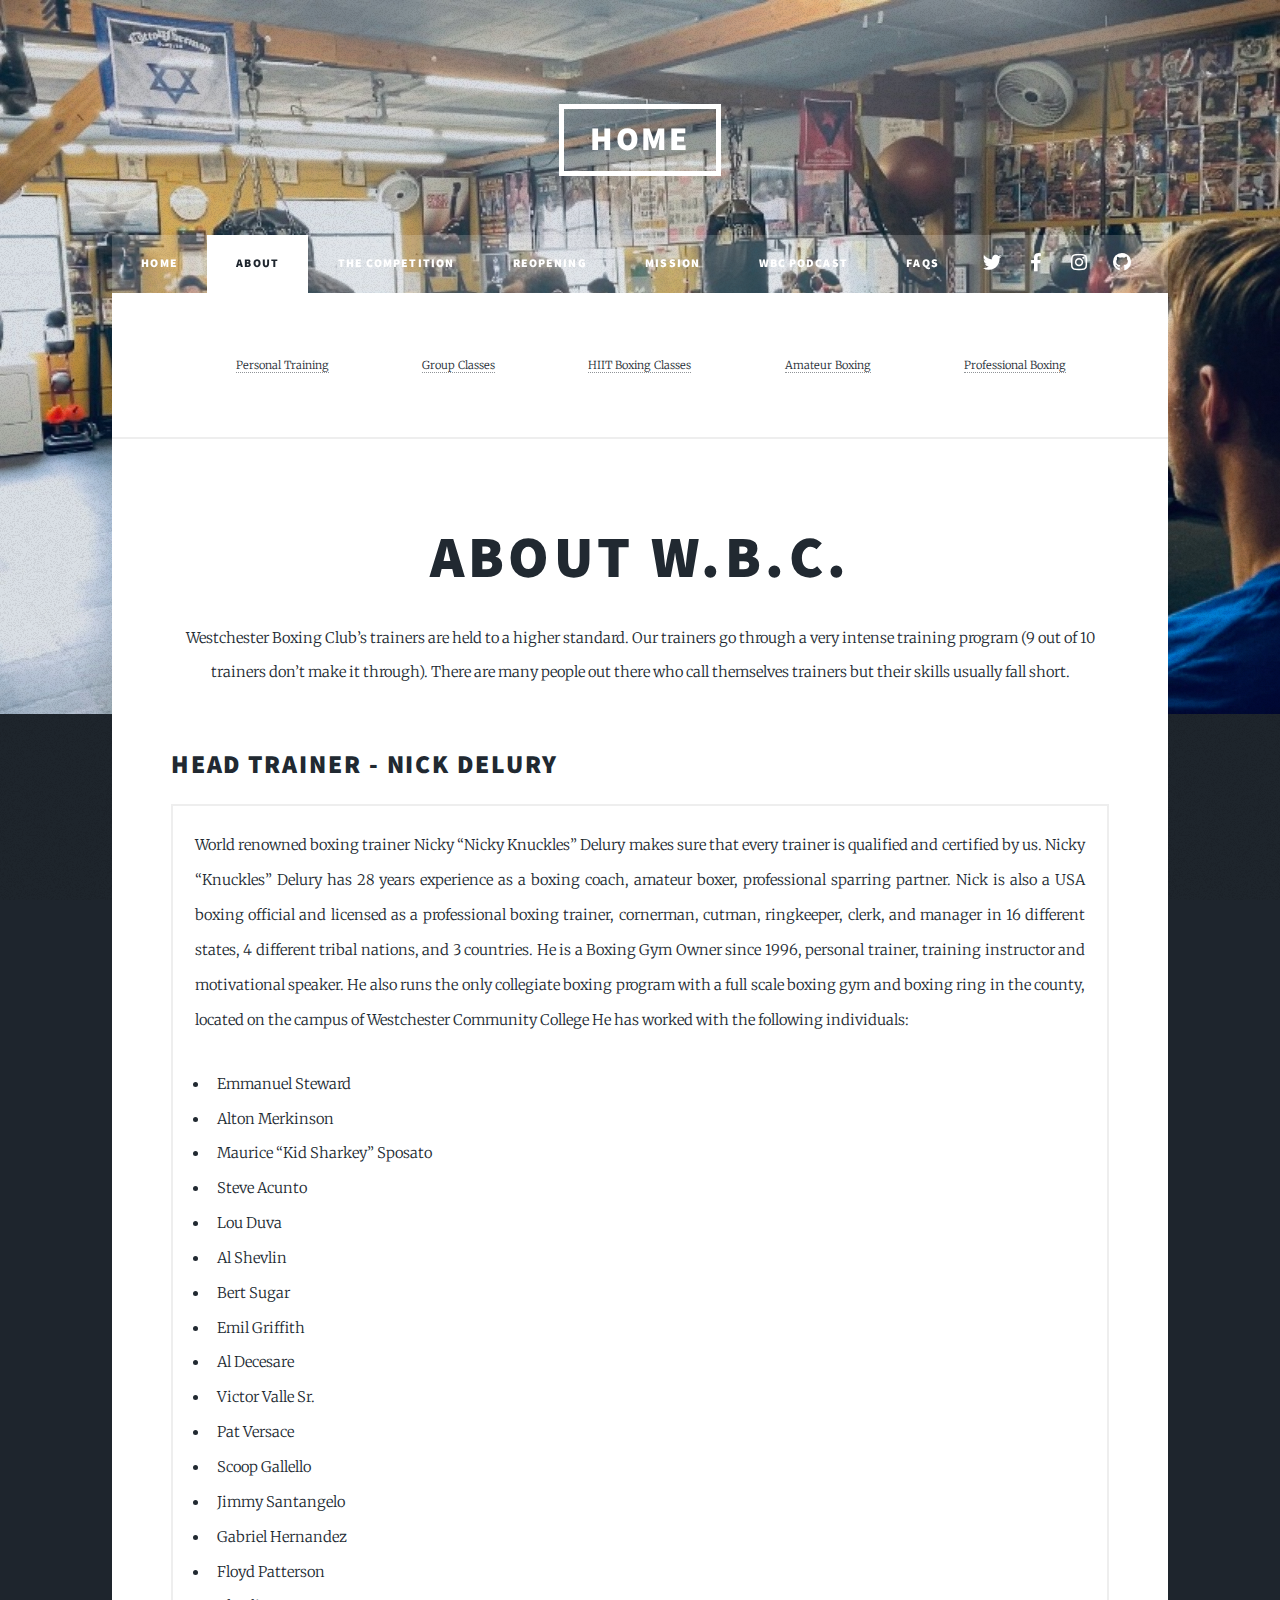
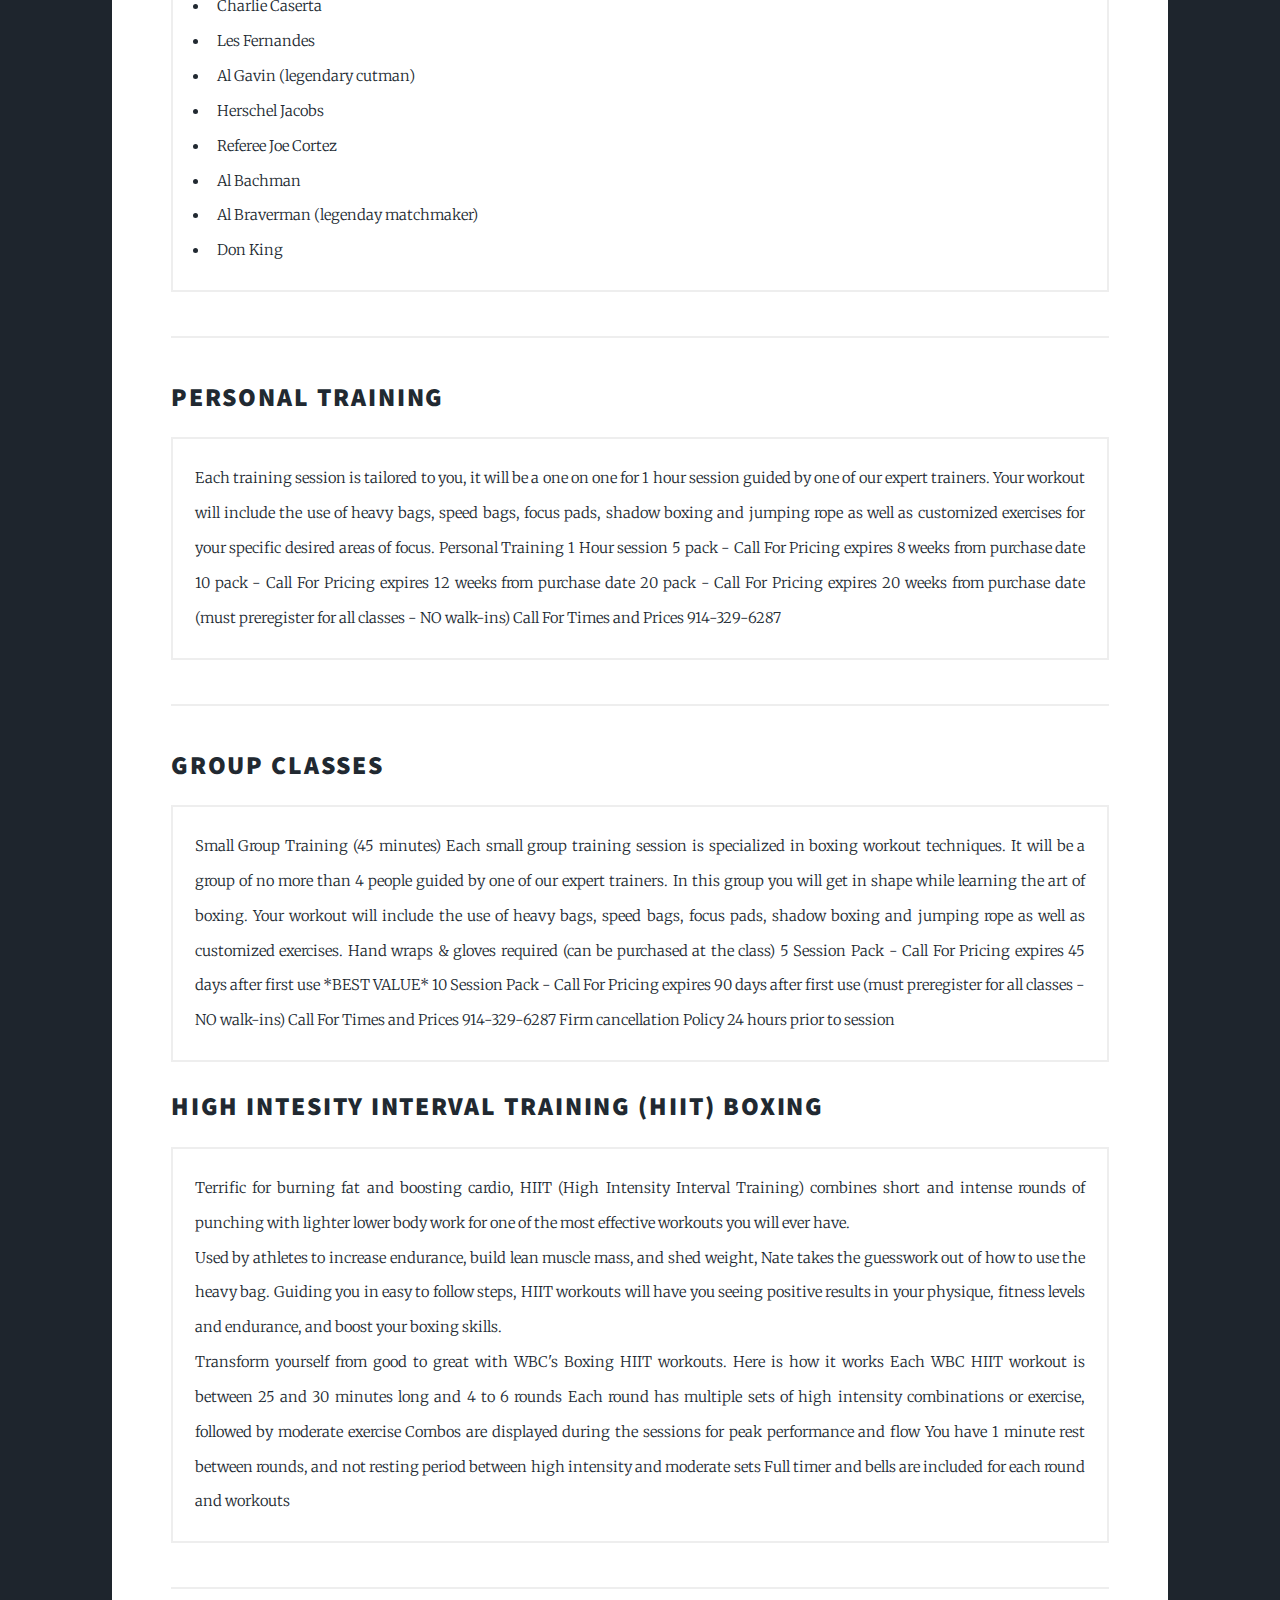
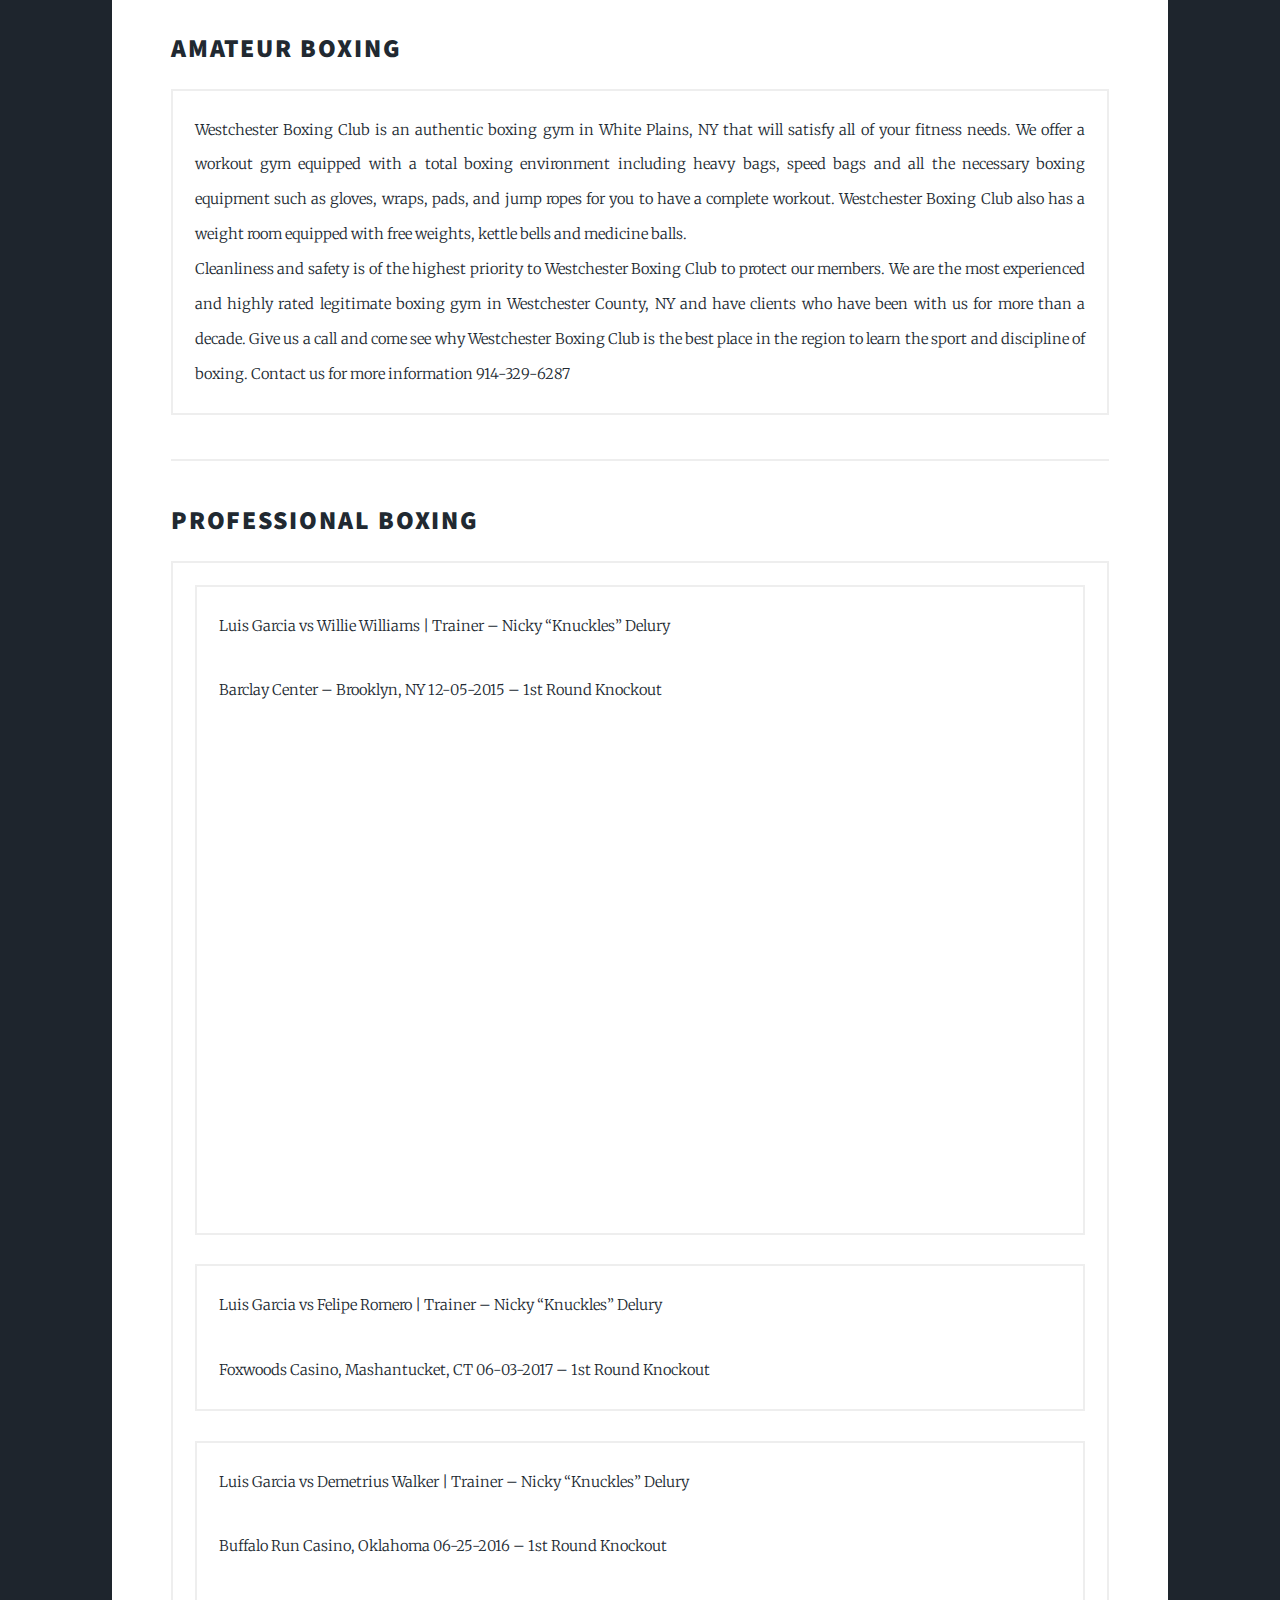
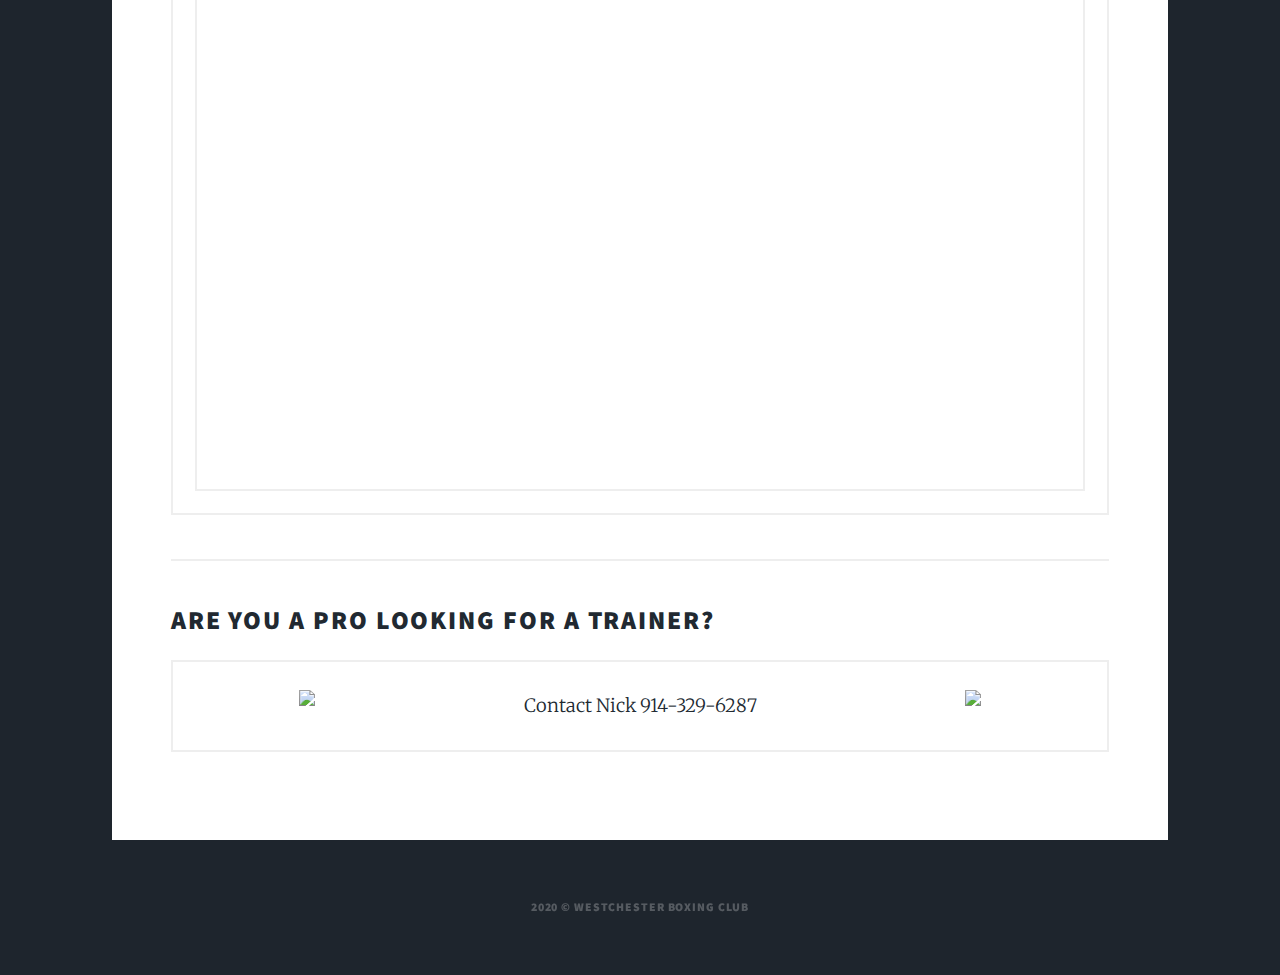
==== about.html @ 81f5e730 "added all pages" ====
<!DOCTYPE HTML>
<!--
	Massively by HTML5 UP
	html5up.net | @ajlkn
	Free for personal and commercial use under the CCA 3.0 license (html5up.net/license)
-->
<html>
	<head>
		<title>About Us - Westchester Boxing Club</title>
		<meta charset="utf-8" />
		<meta name="viewport" content="width=device-width, initial-scale=1, user-scalable=no" />
		<link rel="stylesheet" href="assets/css/main.css" />
		<noscript><link rel="stylesheet" href="assets/css/noscript.css" /></noscript>
	</head>
	<body class="is-preload">

		<!-- Wrapper -->
			<div id="wrapper">

				<!-- Header -->
					<header id="header">
						<a href="index.html" class="logo">Home</a>
					</header>

				<!-- Nav -->
					<nav id="nav">
						<ul class="links">
							<li><a href="index.html">Home</a></li>
							<li class="active"><a href="about.html">About</a></li>
							<li><a href="facts.html">The Competition</a></li>
                            <li><a href="reopening.html">Reopening</a></li>
                            <li><a href="mission.html">Mission</a></li>
                            <li><a href="podcast.html">WBC Podcast</a></li>
							<li><a href="faq.html">FAQs</a></li>
						</ul>
						<ul class="icons">
							<li><a href="#" class="icon brands fa-twitter"><span class="label">Twitter</span></a></li>
							<li><a href="#" class="icon brands fa-facebook-f"><span class="label">Facebook</span></a></li>
							<li><a href="#" class="icon brands fa-instagram"><span class="label">Instagram</span></a></li>
							<li><a href="#" class="icon brands fa-github"><span class="label">GitHub</span></a></li>
						</ul>
					</nav>

				<!-- Main -->
					<div id="main">

                        <div>
                            <ul style="display:flex; justify-content: space-around; list-style: none; font-size: 0.75em;">
                                <li><a href="#personal-training">Personal Training</a></li>
                                <li><a href="#group-classes">Group Classes</a></li>
                                <li><a href="#hiit-classes">HIIT Boxing Classes</a></li>
                                <li><a href="#amateur-boxing">Amateur Boxing</a></li>
                                <li><a href="#professional-boxing">Professional Boxing</a></li>
                            </ul>
                        </div>

						<!-- Post -->
							<section class="post">
                                
								<header class="major">
									<h1>About W.B.C.</h1>
									<span>Westchester Boxing Club’s trainers are held to a higher standard.  Our trainers go through a very intense training program (9 out of 10 trainers don’t make it through).  There are many people out there who call themselves trainers but their skills usually fall short. </span>

								</header>
                                
                                <!-- Nick Delury -->
                                <h2 id="head-trainer">Head Trainer - Nick Delury</h2>
                                <div class="box">
                                    <p>World renowned boxing trainer Nicky “Nicky Knuckles” Delury makes sure that every trainer is qualified and certified by us.
                                        Nicky “Knuckles” Delury  has 28 years experience as a boxing coach, amateur boxer, professional sparring partner. Nick is also a USA boxing official and licensed as a professional boxing trainer, cornerman, cutman, ringkeeper, clerk, and manager in 16 different states, 4 different tribal nations, and 3 countries. He is a Boxing Gym Owner since 1996, personal trainer, training instructor and motivational speaker. He also runs the only collegiate boxing program with a full scale boxing gym and boxing ring in the county, located on the campus of Westchester Community College
                                        He has worked with the following individuals:</p>
                                    <ul>
                                        <li>Emmanuel Steward</li>
                                        <li>Alton Merkinson</li>
                                        <li>Maurice “Kid Sharkey” Sposato</li>
                                        <li>Steve Acunto</li>
                                        <li>Lou Duva</li>
                                        <li>Al Shevlin</li>
                                        <li>Bert Sugar</li>
                                        <li>Emil Griffith</li>
                                        <li>Al Decesare</li>
                                        <li>Victor Valle Sr.</li>
                                        <li>Pat Versace</li>
                                        <li>Scoop Gallello</li>
                                        <li>Jimmy Santangelo</li>
                                        <li>Gabriel Hernandez</li>
                                        <li>Floyd Patterson</li>
                                        <li>Charlie Caserta</li>
                                        <li>Les Fernandes</li>
                                        <li>Al Gavin (legendary cutman)</li>
                                        <li>Herschel Jacobs</li>
                                        <li>Referee Joe Cortez</li>
                                        <li>Al Bachman</li>
                                        <li>Al Braverman (legenday matchmaker)</li>
                                        <li>Don King</li>
                                    </ul>
                                </div>

                                <hr />
                                
                            <!-- Personal Training -->
                                <h2 id="personal-training">Personal Training</h2>
                                <div class="box">
                                    <p>Each training session is tailored to you, it will be a one on one for 1 hour session guided by one of our expert trainers. Your workout will include the use of heavy bags, speed bags, focus pads, shadow boxing and jumping rope as well as customized exercises for your specific desired areas of focus.
 

                                        Personal Training
                                        1 Hour session
                                        5 pack - Call For Pricing
                                        expires 8 weeks from purchase date
                                        10 pack - Call For Pricing
                                        expires 12 weeks from purchase date
                                        20 pack - Call For Pricing
                                        expires 20 weeks from purchase date
                                        (must preregister for all classes - NO walk-ins)
                                         
                                        
                                        Call For Times and Prices
                                        914-329-6287</p>
                                </div>

                                <hr />

                            <!-- Group Classes -->
                                <h2 id="group-classes">Group Classes</h2>
                                <div class="box">
                                    <p>Small Group Training
                                        (45 minutes)
                                        Each small group training session is specialized in boxing workout techniques. It will be a group of no more than 4 people guided by one of our expert trainers. In this group you will get in shape while learning the art of boxing. Your workout will include the use of heavy bags, speed bags, focus pads, shadow boxing and jumping rope as well as customized exercises.
                                         
                                        
                                        Hand wraps & gloves required
                                        (can be purchased at the class)
                                         
                                        
                                        5 Session Pack - Call For Pricing
                                        expires 45 days after first use
                                        *BEST VALUE*
                                        10 Session Pack - Call For Pricing
                                        expires 90 days after first use
                                        (must preregister for all classes - NO walk-ins)
                                         
                                        
                                        Call For Times and Prices
                                        914-329-6287
                                         
                                        
                                        Firm cancellation Policy 24 hours prior to session</strong></a></p>
                                </div>

                            <!-- HIIT Boxing -->
                                <h2 id="hiit-classes">High Intesity Interval Training (HIIT) Boxing</h2>
                                <div class="box">
                                    <p>Terrific for burning fat and boosting cardio, HIIT (High Intensity Interval Training) combines short and intense rounds of punching with lighter lower body work for one of the most effective workouts you will ever have.
                                            <br />
                                        Used by athletes to increase endurance, build lean muscle mass, and shed weight, Nate takes the guesswork out of how to use the heavy bag. Guiding you in easy to follow steps, HIIT workouts will have you seeing positive results in your physique, fitness levels and endurance, and boost your boxing skills.
                                            <br />
                                        Transform yourself from good to great with WBC's Boxing HIIT workouts.
                                        
                                        Here is how it works
                                        Each WBC HIIT workout is between 25 and 30 minutes long and 4 to 6 rounds
                                        Each round has multiple sets of high intensity combinations or exercise, followed by moderate exercise
                                        Combos are displayed during the sessions for peak performance and flow
                                        You have 1 minute rest between rounds, and not resting period between high intensity and moderate sets
                                        Full timer and bells are included for each round and workouts</p>
                                </div>

                                <hr />

                            <!-- Amateur Boxing -->
                                <h2 id="amateur-boxing">Amateur Boxing</h2>
                                <div class="box">
                                    <p>Westchester Boxing Club is an authentic boxing gym in White Plains, NY that will satisfy all of your fitness needs. We offer a workout gym equipped with a total boxing environment including heavy bags, speed bags and all the necessary boxing equipment such as gloves, wraps, pads, and jump ropes for you to have a complete workout. Westchester Boxing Club also has a weight room equipped with free weights, kettle bells and medicine balls.
                                        <br />
                                        Cleanliness and safety is of the highest priority to Westchester Boxing Club to protect our members. We are the most experienced and highly rated legitimate boxing gym in Westchester County, NY and have clients who have been with us for more than a decade. Give us a call and come see why Westchester Boxing Club is the best place in the region to learn the sport and discipline of boxing.
                                         
                                        
                                        Contact us for more information
                                        914-329-6287</p>
                                </div>

                                <hr />

                                
                            <!-- Professional Boxing -->
                                <h2 id="professional-boxing">Professional Boxing</h2>
                                <div class="box" style="text-align: center;">
                                    <div class="box">
                                        <p>Luis Garcia vs Willie Williams
                                         | Trainer – Nicky “Knuckles” Delury</p>
                                        <p>Barclay Center – Brooklyn, NY
                                        12-05-2015 – 1st Round Knockout</p>
                                        
                                        <div style="position: relative; padding-bottom: 56.25%; height: 0;">
                                            <iframe style="position: absolute; top: 0; left: 0; width: 100%; height: 100%;" src="https://www.youtube.com/embed/fvmkPTwf4Ng" frameborder="0" allow="accelerometer; autoplay; encrypted-media; gyroscope; picture-in-picture" allowfullscreen></iframe>
                                        </div>
                                    </div> 
                                        
                                    <div class="box" style="text-align: center;">
                                       <p>Luis Garcia vs Felipe Romero |
                                        Trainer – Nicky “Knuckles” Delury</p>
                                        <p>Foxwoods Casino, Mashantucket, CT
                                        06-03-2017 – 1st Round Knockout</p>
                                        
                                    </div>


                                    <div class="box" style="text-align: center;">
                                        <p>Luis Garcia vs Demetrius Walker | 
                                        Trainer – Nicky “Knuckles” Delury</p>
                                        <p>Buffalo Run Casino, Oklahoma
                                        06-25-2016 – 1st Round Knockout</p>

                                        <div style="position: relative; padding-bottom: 56.25%; height: 0;">
                                            <iframe style="position: absolute; top: 0; left: 0; width: 100%; height: 100%;" src="https://www.youtube.com/embed/n9gBWNmtLo0" frameborder="0" allow="accelerometer; autoplay; encrypted-media; gyroscope; picture-in-picture" allowfullscreen></iframe>
                                        </div>
                                    </div>
                                </div>

                                <hr />

                                <h2>Are you a pro looking for a trainer?</h2>
                                <div class="box">
                                    <div style="display:flex; justify-content: space-around;">
                                        <div>
                                            <img style="width:100%; height:auto;" src="https://westchesterboxingclub.com/wp-content/uploads/2018/03/Nick5.jpg">
                                        </div>
                                        <div style="text-align: center; font-size: 1.25em;">
                                            
                                            Contact Nick
                                            914-329-6287
                                        </div>
                                        <div>
                                            <img style="width:100%; height:auto;" src="https://westchesterboxingclub.com/wp-content/uploads/2018/03/Nick6.jpg">
                                        
                                    </div>
                                    
                                </div>

							</section>

					</div>

				

				<!-- Copyright -->
					<div id="copyright">
						<ul><li>2020 &copy; Westchester Boxing Club</li></ul>
					</div>

			</div>

		<!-- Scripts -->
			<script src="assets/js/jquery.min.js"></script>
			<script src="assets/js/jquery.scrollex.min.js"></script>
			<script src="assets/js/jquery.scrolly.min.js"></script>
			<script src="assets/js/browser.min.js"></script>
			<script src="assets/js/breakpoints.min.js"></script>
			<script src="assets/js/util.js"></script>
			<script src="assets/js/main.js"></script>

	</body>
</html>
---- assets/css/main.css ----
@import url(fontawesome-all.min.css);
@import url("https://fonts.googleapis.com/css?family=Merriweather:300,700,300italic,700italic|Source+Sans+Pro:900");

/*
	Massively by HTML5 UP
	html5up.net | @ajlkn
	Free for personal and commercial use under the CCA 3.0 license (html5up.net/license)
*/

html, body, div, span, applet, object,
iframe, h1, h2, h3, h4, h5, h6, p, blockquote,
pre, a, abbr, acronym, address, big, cite,
code, del, dfn, em, img, ins, kbd, q, s, samp,
small, strike, strong, sub, sup, tt, var, b,
u, i, center, dl, dt, dd, ol, ul, li, fieldset,
form, label, legend, table, caption, tbody,
tfoot, thead, tr, th, td, article, aside,
canvas, details, embed, figure, figcaption,
footer, header, hgroup, menu, nav, output, ruby,
section, summary, time, mark, audio, video {
	margin: 0;
	padding: 0;
	border: 0;
	font-size: 100%;
	font: inherit;
	vertical-align: baseline;}

article, aside, details, figcaption, figure,
footer, header, hgroup, menu, nav, section {
	display: block;}

body {
	line-height: 1;
}

ol, ul {
	list-style: none;
}

blockquote, q {
	quotes: none;
}

	blockquote:before, blockquote:after, q:before, q:after {
		content: '';
		content: none;
	}

table {
	border-collapse: collapse;
	border-spacing: 0;
}

body {
	-webkit-text-size-adjust: none;
}

mark {
	background-color: transparent;
	color: inherit;
}

input::-moz-focus-inner {
	border: 0;
	padding: 0;
}

input, select, textarea {
	-moz-appearance: none;
	-webkit-appearance: none;
	-ms-appearance: none;
	appearance: none;
}

/* Basic */

	@-ms-viewport {
		width: device-width;
	}

	body {
		-ms-overflow-style: scrollbar;
	}

	@media screen and (max-width: 480px) {

		html, body {
			min-width: 320px;
		}

	}

	html {
		box-sizing: border-box;
	}

	*, *:before, *:after {
		box-sizing: inherit;
	}

	body {
		background-color: #1e252d;
	}

		body.is-preload *, body.is-preload *:before, body.is-preload *:after {
			-moz-animation: none !important;
			-webkit-animation: none !important;
			-ms-animation: none !important;
			animation: none !important;
			-moz-transition: none !important;
			-webkit-transition: none !important;
			-ms-transition: none !important;
			transition: none !important;
		}

/* Type */

	html {
		font-size: 16pt;
	}

		@media screen and (max-width: 1680px) {

			html {
				font-size: 12pt;
			}

		}

		@media screen and (max-width: 1280px) {

			html {
				font-size: 11pt;
			}

		}

		@media screen and (max-width: 360px) {

			html {
				font-size: 10pt;
			}

		}

	body {
		color: #212931;
	}

	body, input, select, textarea {
		font-family: "Merriweather", Georgia, serif;
		font-weight: 300;
		font-size: 1rem;
		line-height: 2.375;
	}

	a {
		-moz-transition: color 0.2s ease-in-out, background-color 0.2s ease-in-out, border-color 0.2s ease-in-out, box-shadow 0.2s ease-in-out;
		-webkit-transition: color 0.2s ease-in-out, background-color 0.2s ease-in-out, border-color 0.2s ease-in-out, box-shadow 0.2s ease-in-out;
		-ms-transition: color 0.2s ease-in-out, background-color 0.2s ease-in-out, border-color 0.2s ease-in-out, box-shadow 0.2s ease-in-out;
		transition: color 0.2s ease-in-out, background-color 0.2s ease-in-out, border-color 0.2s ease-in-out, box-shadow 0.2s ease-in-out;
		border-bottom: dotted 1px;
		text-decoration: none;
	}

		a:hover {
			border-bottom-color: transparent;
		}

	strong, b {
		font-weight: 600;
	}

	em, i {
		font-style: italic;
	}

	p {
		text-align: justify;
		margin: 0 0 2rem 0;
	}

	h1, h2, h3, h4, h5, h6 {
		font-family: "Source Sans Pro", Helvetica, sans-serif;
		font-weight: 900;
		line-height: 1.5;
		letter-spacing: 0.075em;
		text-transform: uppercase;
		margin: 0 0 1rem 0;
	}

		h1 a, h2 a, h3 a, h4 a, h5 a, h6 a {
			border-bottom: 0;
			color: inherit;
			text-decoration: none;
		}

	h1 {
		font-size: 4rem;
		line-height: 1.1;
		margin: 0 0 2rem 0;
	}

	h2 {
		font-size: 1.75rem;
		line-height: 1.3;
		margin: 0 0 1.5rem 0;
	}

	h3 {
		font-size: 1.25rem;
		margin: 0 0 1.5rem 0;
	}

	h4 {
		font-size: 1rem;
	}

	h5 {
		font-size: 0.9rem;
	}

	h6 {
		font-size: 0.8rem;
	}

	sub {
		font-size: 0.8rem;
		position: relative;
		top: 0.5rem;
	}

	sup {
		font-size: 0.8rem;
		position: relative;
		top: -0.5rem;
	}

	blockquote {
		border-left: solid 4px;
		font-style: italic;
		margin: 0 0 2rem 0;
		padding: 0.5rem 0 0.5rem 2rem;
	}

	code {
		border: solid 2px;
		font-family: "Courier New", monospace;
		font-size: 0.9rem;
		margin: 0 0.25rem;
		padding: 0.25rem 0.65rem;
	}

	pre {
		-webkit-overflow-scrolling: touch;
		font-family: "Courier New", monospace;
		font-size: 0.9rem;
		margin: 0 0 2rem 0;
	}

		pre code {
			display: block;
			line-height: 1.75;
			padding: 1rem 1.5rem;
			overflow-x: auto;
		}

	hr {
		border: 0;
		border-bottom: solid 2px;
		margin: 3rem 0;
	}

		hr.major {
			margin: 5rem 0;
		}

	.align-left {
		text-align: left;
	}

	.align-center {
		text-align: center;
	}

	.align-right {
		text-align: right;
	}

	input, select, textarea {
		color: #212931;
	}

	a {
		color: #212931;
		border-bottom-color: rgba(33, 41, 49, 0.5);
	}

		a:hover {
			border-bottom-color: transparent;
			color: #18bfef !important;
		}

	strong, b {
		color: #212931;
	}

	h1, h2, h3, h4, h5, h6 {
		color: #212931;
	}

	blockquote {
		border-left-color: #eeeeee;
	}

	code {
		background: rgba(220, 220, 220, 0.25);
		border-color: #eeeeee;
	}

	hr {
		border-bottom-color: #eeeeee;
	}

/* Row */

	.row {
		display: flex;
		flex-wrap: wrap;
		box-sizing: border-box;
		align-items: stretch;
	}

		.row > * {
			box-sizing: border-box;
		}

		.row.gtr-uniform > * > :last-child {
			margin-bottom: 0;
		}

		.row.aln-left {
			justify-content: flex-start;
		}

		.row.aln-center {
			justify-content: center;
		}

		.row.aln-right {
			justify-content: flex-end;
		}

		.row.aln-top {
			align-items: flex-start;
		}

		.row.aln-middle {
			align-items: center;
		}

		.row.aln-bottom {
			align-items: flex-end;
		}

		.row > .imp {
			order: -1;
		}

		.row > .col-1 {
			width: 8.33333%;
		}

		.row > .off-1 {
			margin-left: 8.33333%;
		}

		.row > .col-2 {
			width: 16.66667%;
		}

		.row > .off-2 {
			margin-left: 16.66667%;
		}

		.row > .col-3 {
			width: 25%;
		}

		.row > .off-3 {
			margin-left: 25%;
		}

		.row > .col-4 {
			width: 33.33333%;
		}

		.row > .off-4 {
			margin-left: 33.33333%;
		}

		.row > .col-5 {
			width: 41.66667%;
		}

		.row > .off-5 {
			margin-left: 41.66667%;
		}

		.row > .col-6 {
			width: 50%;
		}

		.row > .off-6 {
			margin-left: 50%;
		}

		.row > .col-7 {
			width: 58.33333%;
		}

		.row > .off-7 {
			margin-left: 58.33333%;
		}

		.row > .col-8 {
			width: 66.66667%;
		}

		.row > .off-8 {
			margin-left: 66.66667%;
		}

		.row > .col-9 {
			width: 75%;
		}

		.row > .off-9 {
			margin-left: 75%;
		}

		.row > .col-10 {
			width: 83.33333%;
		}

		.row > .off-10 {
			margin-left: 83.33333%;
		}

		.row > .col-11 {
			width: 91.66667%;
		}

		.row > .off-11 {
			margin-left: 91.66667%;
		}

		.row > .col-12 {
			width: 100%;
		}

		.row > .off-12 {
			margin-left: 100%;
		}

		.row.gtr-0 {
			margin-top: 0;
			margin-left: 0rem;
		}

			.row.gtr-0 > * {
				padding: 0 0 0 0rem;
			}

			.row.gtr-0.gtr-uniform {
				margin-top: 0rem;
			}

				.row.gtr-0.gtr-uniform > * {
					padding-top: 0rem;
				}

		.row.gtr-25 {
			margin-top: 0;
			margin-left: -0.375rem;
		}

			.row.gtr-25 > * {
				padding: 0 0 0 0.375rem;
			}

			.row.gtr-25.gtr-uniform {
				margin-top: -0.375rem;
			}

				.row.gtr-25.gtr-uniform > * {
					padding-top: 0.375rem;
				}

		.row.gtr-50 {
			margin-top: 0;
			margin-left: -0.75rem;
		}

			.row.gtr-50 > * {
				padding: 0 0 0 0.75rem;
			}

			.row.gtr-50.gtr-uniform {
				margin-top: -0.75rem;
			}

				.row.gtr-50.gtr-uniform > * {
					padding-top: 0.75rem;
				}

		.row {
			margin-top: 0;
			margin-left: -1.5rem;
		}

			.row > * {
				padding: 0 0 0 1.5rem;
			}

			.row.gtr-uniform {
				margin-top: -1.5rem;
			}

				.row.gtr-uniform > * {
					padding-top: 1.5rem;
				}

		.row.gtr-150 {
			margin-top: 0;
			margin-left: -2.25rem;
		}

			.row.gtr-150 > * {
				padding: 0 0 0 2.25rem;
			}

			.row.gtr-150.gtr-uniform {
				margin-top: -2.25rem;
			}

				.row.gtr-150.gtr-uniform > * {
					padding-top: 2.25rem;
				}

		.row.gtr-200 {
			margin-top: 0;
			margin-left: -3rem;
		}

			.row.gtr-200 > * {
				padding: 0 0 0 3rem;
			}

			.row.gtr-200.gtr-uniform {
				margin-top: -3rem;
			}

				.row.gtr-200.gtr-uniform > * {
					padding-top: 3rem;
				}

		@media screen and (max-width: 1680px) {

			.row {
				display: flex;
				flex-wrap: wrap;
				box-sizing: border-box;
				align-items: stretch;
			}

				.row > * {
					box-sizing: border-box;
				}

				.row.gtr-uniform > * > :last-child {
					margin-bottom: 0;
				}

				.row.aln-left {
					justify-content: flex-start;
				}

				.row.aln-center {
					justify-content: center;
				}

				.row.aln-right {
					justify-content: flex-end;
				}

				.row.aln-top {
					align-items: flex-start;
				}

				.row.aln-middle {
					align-items: center;
				}

				.row.aln-bottom {
					align-items: flex-end;
				}

				.row > .imp-xlarge {
					order: -1;
				}

				.row > .col-1-xlarge {
					width: 8.33333%;
				}

				.row > .off-1-xlarge {
					margin-left: 8.33333%;
				}

				.row > .col-2-xlarge {
					width: 16.66667%;
				}

				.row > .off-2-xlarge {
					margin-left: 16.66667%;
				}

				.row > .col-3-xlarge {
					width: 25%;
				}

				.row > .off-3-xlarge {
					margin-left: 25%;
				}

				.row > .col-4-xlarge {
					width: 33.33333%;
				}

				.row > .off-4-xlarge {
					margin-left: 33.33333%;
				}

				.row > .col-5-xlarge {
					width: 41.66667%;
				}

				.row > .off-5-xlarge {
					margin-left: 41.66667%;
				}

				.row > .col-6-xlarge {
					width: 50%;
				}

				.row > .off-6-xlarge {
					margin-left: 50%;
				}

				.row > .col-7-xlarge {
					width: 58.33333%;
				}

				.row > .off-7-xlarge {
					margin-left: 58.33333%;
				}

				.row > .col-8-xlarge {
					width: 66.66667%;
				}

				.row > .off-8-xlarge {
					margin-left: 66.66667%;
				}

				.row > .col-9-xlarge {
					width: 75%;
				}

				.row > .off-9-xlarge {
					margin-left: 75%;
				}

				.row > .col-10-xlarge {
					width: 83.33333%;
				}

				.row > .off-10-xlarge {
					margin-left: 83.33333%;
				}

				.row > .col-11-xlarge {
					width: 91.66667%;
				}

				.row > .off-11-xlarge {
					margin-left: 91.66667%;
				}

				.row > .col-12-xlarge {
					width: 100%;
				}

				.row > .off-12-xlarge {
					margin-left: 100%;
				}

				.row.gtr-0 {
					margin-top: 0;
					margin-left: 0rem;
				}

					.row.gtr-0 > * {
						padding: 0 0 0 0rem;
					}

					.row.gtr-0.gtr-uniform {
						margin-top: 0rem;
					}

						.row.gtr-0.gtr-uniform > * {
							padding-top: 0rem;
						}

				.row.gtr-25 {
					margin-top: 0;
					margin-left: -0.375rem;
				}

					.row.gtr-25 > * {
						padding: 0 0 0 0.375rem;
					}

					.row.gtr-25.gtr-uniform {
						margin-top: -0.375rem;
					}

						.row.gtr-25.gtr-uniform > * {
							padding-top: 0.375rem;
						}

				.row.gtr-50 {
					margin-top: 0;
					margin-left: -0.75rem;
				}

					.row.gtr-50 > * {
						padding: 0 0 0 0.75rem;
					}

					.row.gtr-50.gtr-uniform {
						margin-top: -0.75rem;
					}

						.row.gtr-50.gtr-uniform > * {
							padding-top: 0.75rem;
						}

				.row {
					margin-top: 0;
					margin-left: -1.5rem;
				}

					.row > * {
						padding: 0 0 0 1.5rem;
					}

					.row.gtr-uniform {
						margin-top: -1.5rem;
					}

						.row.gtr-uniform > * {
							padding-top: 1.5rem;
						}

				.row.gtr-150 {
					margin-top: 0;
					margin-left: -2.25rem;
				}

					.row.gtr-150 > * {
						padding: 0 0 0 2.25rem;
					}

					.row.gtr-150.gtr-uniform {
						margin-top: -2.25rem;
					}

						.row.gtr-150.gtr-uniform > * {
							padding-top: 2.25rem;
						}

				.row.gtr-200 {
					margin-top: 0;
					margin-left: -3rem;
				}

					.row.gtr-200 > * {
						padding: 0 0 0 3rem;
					}

					.row.gtr-200.gtr-uniform {
						margin-top: -3rem;
					}

						.row.gtr-200.gtr-uniform > * {
							padding-top: 3rem;
						}

		}

		@media screen and (max-width: 1280px) {

			.row {
				display: flex;
				flex-wrap: wrap;
				box-sizing: border-box;
				align-items: stretch;
			}

				.row > * {
					box-sizing: border-box;
				}

				.row.gtr-uniform > * > :last-child {
					margin-bottom: 0;
				}

				.row.aln-left {
					justify-content: flex-start;
				}

				.row.aln-center {
					justify-content: center;
				}

				.row.aln-right {
					justify-content: flex-end;
				}

				.row.aln-top {
					align-items: flex-start;
				}

				.row.aln-middle {
					align-items: center;
				}

				.row.aln-bottom {
					align-items: flex-end;
				}

				.row > .imp-large {
					order: -1;
				}

				.row > .col-1-large {
					width: 8.33333%;
				}

				.row > .off-1-large {
					margin-left: 8.33333%;
				}

				.row > .col-2-large {
					width: 16.66667%;
				}

				.row > .off-2-large {
					margin-left: 16.66667%;
				}

				.row > .col-3-large {
					width: 25%;
				}

				.row > .off-3-large {
					margin-left: 25%;
				}

				.row > .col-4-large {
					width: 33.33333%;
				}

				.row > .off-4-large {
					margin-left: 33.33333%;
				}

				.row > .col-5-large {
					width: 41.66667%;
				}

				.row > .off-5-large {
					margin-left: 41.66667%;
				}

				.row > .col-6-large {
					width: 50%;
				}

				.row > .off-6-large {
					margin-left: 50%;
				}

				.row > .col-7-large {
					width: 58.33333%;
				}

				.row > .off-7-large {
					margin-left: 58.33333%;
				}

				.row > .col-8-large {
					width: 66.66667%;
				}

				.row > .off-8-large {
					margin-left: 66.66667%;
				}

				.row > .col-9-large {
					width: 75%;
				}

				.row > .off-9-large {
					margin-left: 75%;
				}

				.row > .col-10-large {
					width: 83.33333%;
				}

				.row > .off-10-large {
					margin-left: 83.33333%;
				}

				.row > .col-11-large {
					width: 91.66667%;
				}

				.row > .off-11-large {
					margin-left: 91.66667%;
				}

				.row > .col-12-large {
					width: 100%;
				}

				.row > .off-12-large {
					margin-left: 100%;
				}

				.row.gtr-0 {
					margin-top: 0;
					margin-left: 0rem;
				}

					.row.gtr-0 > * {
						padding: 0 0 0 0rem;
					}

					.row.gtr-0.gtr-uniform {
						margin-top: 0rem;
					}

						.row.gtr-0.gtr-uniform > * {
							padding-top: 0rem;
						}

				.row.gtr-25 {
					margin-top: 0;
					margin-left: -0.375rem;
				}

					.row.gtr-25 > * {
						padding: 0 0 0 0.375rem;
					}

					.row.gtr-25.gtr-uniform {
						margin-top: -0.375rem;
					}

						.row.gtr-25.gtr-uniform > * {
							padding-top: 0.375rem;
						}

				.row.gtr-50 {
					margin-top: 0;
					margin-left: -0.75rem;
				}

					.row.gtr-50 > * {
						padding: 0 0 0 0.75rem;
					}

					.row.gtr-50.gtr-uniform {
						margin-top: -0.75rem;
					}

						.row.gtr-50.gtr-uniform > * {
							padding-top: 0.75rem;
						}

				.row {
					margin-top: 0;
					margin-left: -1.5rem;
				}

					.row > * {
						padding: 0 0 0 1.5rem;
					}

					.row.gtr-uniform {
						margin-top: -1.5rem;
					}

						.row.gtr-uniform > * {
							padding-top: 1.5rem;
						}

				.row.gtr-150 {
					margin-top: 0;
					margin-left: -2.25rem;
				}

					.row.gtr-150 > * {
						padding: 0 0 0 2.25rem;
					}

					.row.gtr-150.gtr-uniform {
						margin-top: -2.25rem;
					}

						.row.gtr-150.gtr-uniform > * {
							padding-top: 2.25rem;
						}

				.row.gtr-200 {
					margin-top: 0;
					margin-left: -3rem;
				}

					.row.gtr-200 > * {
						padding: 0 0 0 3rem;
					}

					.row.gtr-200.gtr-uniform {
						margin-top: -3rem;
					}

						.row.gtr-200.gtr-uniform > * {
							padding-top: 3rem;
						}

		}

		@media screen and (max-width: 980px) {

			.row {
				display: flex;
				flex-wrap: wrap;
				box-sizing: border-box;
				align-items: stretch;
			}

				.row > * {
					box-sizing: border-box;
				}

				.row.gtr-uniform > * > :last-child {
					margin-bottom: 0;
				}

				.row.aln-left {
					justify-content: flex-start;
				}

				.row.aln-center {
					justify-content: center;
				}

				.row.aln-right {
					justify-content: flex-end;
				}

				.row.aln-top {
					align-items: flex-start;
				}

				.row.aln-middle {
					align-items: center;
				}

				.row.aln-bottom {
					align-items: flex-end;
				}

				.row > .imp-medium {
					order: -1;
				}

				.row > .col-1-medium {
					width: 8.33333%;
				}

				.row > .off-1-medium {
					margin-left: 8.33333%;
				}

				.row > .col-2-medium {
					width: 16.66667%;
				}

				.row > .off-2-medium {
					margin-left: 16.66667%;
				}

				.row > .col-3-medium {
					width: 25%;
				}

				.row > .off-3-medium {
					margin-left: 25%;
				}

				.row > .col-4-medium {
					width: 33.33333%;
				}

				.row > .off-4-medium {
					margin-left: 33.33333%;
				}

				.row > .col-5-medium {
					width: 41.66667%;
				}

				.row > .off-5-medium {
					margin-left: 41.66667%;
				}

				.row > .col-6-medium {
					width: 50%;
				}

				.row > .off-6-medium {
					margin-left: 50%;
				}

				.row > .col-7-medium {
					width: 58.33333%;
				}

				.row > .off-7-medium {
					margin-left: 58.33333%;
				}

				.row > .col-8-medium {
					width: 66.66667%;
				}

				.row > .off-8-medium {
					margin-left: 66.66667%;
				}

				.row > .col-9-medium {
					width: 75%;
				}

				.row > .off-9-medium {
					margin-left: 75%;
				}

				.row > .col-10-medium {
					width: 83.33333%;
				}

				.row > .off-10-medium {
					margin-left: 83.33333%;
				}

				.row > .col-11-medium {
					width: 91.66667%;
				}

				.row > .off-11-medium {
					margin-left: 91.66667%;
				}

				.row > .col-12-medium {
					width: 100%;
				}

				.row > .off-12-medium {
					margin-left: 100%;
				}

				.row.gtr-0 {
					margin-top: 0;
					margin-left: 0rem;
				}

					.row.gtr-0 > * {
						padding: 0 0 0 0rem;
					}

					.row.gtr-0.gtr-uniform {
						margin-top: 0rem;
					}

						.row.gtr-0.gtr-uniform > * {
							padding-top: 0rem;
						}

				.row.gtr-25 {
					margin-top: 0;
					margin-left: -0.375rem;
				}

					.row.gtr-25 > * {
						padding: 0 0 0 0.375rem;
					}

					.row.gtr-25.gtr-uniform {
						margin-top: -0.375rem;
					}

						.row.gtr-25.gtr-uniform > * {
							padding-top: 0.375rem;
						}

				.row.gtr-50 {
					margin-top: 0;
					margin-left: -0.75rem;
				}

					.row.gtr-50 > * {
						padding: 0 0 0 0.75rem;
					}

					.row.gtr-50.gtr-uniform {
						margin-top: -0.75rem;
					}

						.row.gtr-50.gtr-uniform > * {
							padding-top: 0.75rem;
						}

				.row {
					margin-top: 0;
					margin-left: -1.5rem;
				}

					.row > * {
						padding: 0 0 0 1.5rem;
					}

					.row.gtr-uniform {
						margin-top: -1.5rem;
					}

						.row.gtr-uniform > * {
							padding-top: 1.5rem;
						}

				.row.gtr-150 {
					margin-top: 0;
					margin-left: -2.25rem;
				}

					.row.gtr-150 > * {
						padding: 0 0 0 2.25rem;
					}

					.row.gtr-150.gtr-uniform {
						margin-top: -2.25rem;
					}

						.row.gtr-150.gtr-uniform > * {
							padding-top: 2.25rem;
						}

				.row.gtr-200 {
					margin-top: 0;
					margin-left: -3rem;
				}

					.row.gtr-200 > * {
						padding: 0 0 0 3rem;
					}

					.row.gtr-200.gtr-uniform {
						margin-top: -3rem;
					}

						.row.gtr-200.gtr-uniform > * {
							padding-top: 3rem;
						}

		}

		@media screen and (max-width: 736px) {

			.row {
				display: flex;
				flex-wrap: wrap;
				box-sizing: border-box;
				align-items: stretch;
			}

				.row > * {
					box-sizing: border-box;
				}

				.row.gtr-uniform > * > :last-child {
					margin-bottom: 0;
				}

				.row.aln-left {
					justify-content: flex-start;
				}

				.row.aln-center {
					justify-content: center;
				}

				.row.aln-right {
					justify-content: flex-end;
				}

				.row.aln-top {
					align-items: flex-start;
				}

				.row.aln-middle {
					align-items: center;
				}

				.row.aln-bottom {
					align-items: flex-end;
				}

				.row > .imp-small {
					order: -1;
				}

				.row > .col-1-small {
					width: 8.33333%;
				}

				.row > .off-1-small {
					margin-left: 8.33333%;
				}

				.row > .col-2-small {
					width: 16.66667%;
				}

				.row > .off-2-small {
					margin-left: 16.66667%;
				}

				.row > .col-3-small {
					width: 25%;
				}

				.row > .off-3-small {
					margin-left: 25%;
				}

				.row > .col-4-small {
					width: 33.33333%;
				}

				.row > .off-4-small {
					margin-left: 33.33333%;
				}

				.row > .col-5-small {
					width: 41.66667%;
				}

				.row > .off-5-small {
					margin-left: 41.66667%;
				}

				.row > .col-6-small {
					width: 50%;
				}

				.row > .off-6-small {
					margin-left: 50%;
				}

				.row > .col-7-small {
					width: 58.33333%;
				}

				.row > .off-7-small {
					margin-left: 58.33333%;
				}

				.row > .col-8-small {
					width: 66.66667%;
				}

				.row > .off-8-small {
					margin-left: 66.66667%;
				}

				.row > .col-9-small {
					width: 75%;
				}

				.row > .off-9-small {
					margin-left: 75%;
				}

				.row > .col-10-small {
					width: 83.33333%;
				}

				.row > .off-10-small {
					margin-left: 83.33333%;
				}

				.row > .col-11-small {
					width: 91.66667%;
				}

				.row > .off-11-small {
					margin-left: 91.66667%;
				}

				.row > .col-12-small {
					width: 100%;
				}

				.row > .off-12-small {
					margin-left: 100%;
				}

				.row.gtr-0 {
					margin-top: 0;
					margin-left: 0rem;
				}

					.row.gtr-0 > * {
						padding: 0 0 0 0rem;
					}

					.row.gtr-0.gtr-uniform {
						margin-top: 0rem;
					}

						.row.gtr-0.gtr-uniform > * {
							padding-top: 0rem;
						}

				.row.gtr-25 {
					margin-top: 0;
					margin-left: -0.375rem;
				}

					.row.gtr-25 > * {
						padding: 0 0 0 0.375rem;
					}

					.row.gtr-25.gtr-uniform {
						margin-top: -0.375rem;
					}

						.row.gtr-25.gtr-uniform > * {
							padding-top: 0.375rem;
						}

				.row.gtr-50 {
					margin-top: 0;
					margin-left: -0.75rem;
				}

					.row.gtr-50 > * {
						padding: 0 0 0 0.75rem;
					}

					.row.gtr-50.gtr-uniform {
						margin-top: -0.75rem;
					}

						.row.gtr-50.gtr-uniform > * {
							padding-top: 0.75rem;
						}

				.row {
					margin-top: 0;
					margin-left: -1.5rem;
				}

					.row > * {
						padding: 0 0 0 1.5rem;
					}

					.row.gtr-uniform {
						margin-top: -1.5rem;
					}

						.row.gtr-uniform > * {
							padding-top: 1.5rem;
						}

				.row.gtr-150 {
					margin-top: 0;
					margin-left: -2.25rem;
				}

					.row.gtr-150 > * {
						padding: 0 0 0 2.25rem;
					}

					.row.gtr-150.gtr-uniform {
						margin-top: -2.25rem;
					}

						.row.gtr-150.gtr-uniform > * {
							padding-top: 2.25rem;
						}

				.row.gtr-200 {
					margin-top: 0;
					margin-left: -3rem;
				}

					.row.gtr-200 > * {
						padding: 0 0 0 3rem;
					}

					.row.gtr-200.gtr-uniform {
						margin-top: -3rem;
					}

						.row.gtr-200.gtr-uniform > * {
							padding-top: 3rem;
						}

		}

		@media screen and (max-width: 480px) {

			.row {
				display: flex;
				flex-wrap: wrap;
				box-sizing: border-box;
				align-items: stretch;
			}

				.row > * {
					box-sizing: border-box;
				}

				.row.gtr-uniform > * > :last-child {
					margin-bottom: 0;
				}

				.row.aln-left {
					justify-content: flex-start;
				}

				.row.aln-center {
					justify-content: center;
				}

				.row.aln-right {
					justify-content: flex-end;
				}

				.row.aln-top {
					align-items: flex-start;
				}

				.row.aln-middle {
					align-items: center;
				}

				.row.aln-bottom {
					align-items: flex-end;
				}

				.row > .imp-xsmall {
					order: -1;
				}

				.row > .col-1-xsmall {
					width: 8.33333%;
				}

				.row > .off-1-xsmall {
					margin-left: 8.33333%;
				}

				.row > .col-2-xsmall {
					width: 16.66667%;
				}

				.row > .off-2-xsmall {
					margin-left: 16.66667%;
				}

				.row > .col-3-xsmall {
					width: 25%;
				}

				.row > .off-3-xsmall {
					margin-left: 25%;
				}

				.row > .col-4-xsmall {
					width: 33.33333%;
				}

				.row > .off-4-xsmall {
					margin-left: 33.33333%;
				}

				.row > .col-5-xsmall {
					width: 41.66667%;
				}

				.row > .off-5-xsmall {
					margin-left: 41.66667%;
				}

				.row > .col-6-xsmall {
					width: 50%;
				}

				.row > .off-6-xsmall {
					margin-left: 50%;
				}

				.row > .col-7-xsmall {
					width: 58.33333%;
				}

				.row > .off-7-xsmall {
					margin-left: 58.33333%;
				}

				.row > .col-8-xsmall {
					width: 66.66667%;
				}

				.row > .off-8-xsmall {
					margin-left: 66.66667%;
				}

				.row > .col-9-xsmall {
					width: 75%;
				}

				.row > .off-9-xsmall {
					margin-left: 75%;
				}

				.row > .col-10-xsmall {
					width: 83.33333%;
				}

				.row > .off-10-xsmall {
					margin-left: 83.33333%;
				}

				.row > .col-11-xsmall {
					width: 91.66667%;
				}

				.row > .off-11-xsmall {
					margin-left: 91.66667%;
				}

				.row > .col-12-xsmall {
					width: 100%;
				}

				.row > .off-12-xsmall {
					margin-left: 100%;
				}

				.row.gtr-0 {
					margin-top: 0;
					margin-left: 0rem;
				}

					.row.gtr-0 > * {
						padding: 0 0 0 0rem;
					}

					.row.gtr-0.gtr-uniform {
						margin-top: 0rem;
					}

						.row.gtr-0.gtr-uniform > * {
							padding-top: 0rem;
						}

				.row.gtr-25 {
					margin-top: 0;
					margin-left: -0.375rem;
				}

					.row.gtr-25 > * {
						padding: 0 0 0 0.375rem;
					}

					.row.gtr-25.gtr-uniform {
						margin-top: -0.375rem;
					}

						.row.gtr-25.gtr-uniform > * {
							padding-top: 0.375rem;
						}

				.row.gtr-50 {
					margin-top: 0;
					margin-left: -0.75rem;
				}

					.row.gtr-50 > * {
						padding: 0 0 0 0.75rem;
					}

					.row.gtr-50.gtr-uniform {
						margin-top: -0.75rem;
					}

						.row.gtr-50.gtr-uniform > * {
							padding-top: 0.75rem;
						}

				.row {
					margin-top: 0;
					margin-left: -1.5rem;
				}

					.row > * {
						padding: 0 0 0 1.5rem;
					}

					.row.gtr-uniform {
						margin-top: -1.5rem;
					}

						.row.gtr-uniform > * {
							padding-top: 1.5rem;
						}

				.row.gtr-150 {
					margin-top: 0;
					margin-left: -2.25rem;
				}

					.row.gtr-150 > * {
						padding: 0 0 0 2.25rem;
					}

					.row.gtr-150.gtr-uniform {
						margin-top: -2.25rem;
					}

						.row.gtr-150.gtr-uniform > * {
							padding-top: 2.25rem;
						}

				.row.gtr-200 {
					margin-top: 0;
					margin-left: -3rem;
				}

					.row.gtr-200 > * {
						padding: 0 0 0 3rem;
					}

					.row.gtr-200.gtr-uniform {
						margin-top: -3rem;
					}

						.row.gtr-200.gtr-uniform > * {
							padding-top: 3rem;
						}

		}

		@media screen and (max-width: 360px) {

			.row {
				display: flex;
				flex-wrap: wrap;
				box-sizing: border-box;
				align-items: stretch;
			}

				.row > * {
					box-sizing: border-box;
				}

				.row.gtr-uniform > * > :last-child {
					margin-bottom: 0;
				}

				.row.aln-left {
					justify-content: flex-start;
				}

				.row.aln-center {
					justify-content: center;
				}

				.row.aln-right {
					justify-content: flex-end;
				}

				.row.aln-top {
					align-items: flex-start;
				}

				.row.aln-middle {
					align-items: center;
				}

				.row.aln-bottom {
					align-items: flex-end;
				}

				.row > .imp-xxsmall {
					order: -1;
				}

				.row > .col-1-xxsmall {
					width: 8.33333%;
				}

				.row > .off-1-xxsmall {
					margin-left: 8.33333%;
				}

				.row > .col-2-xxsmall {
					width: 16.66667%;
				}

				.row > .off-2-xxsmall {
					margin-left: 16.66667%;
				}

				.row > .col-3-xxsmall {
					width: 25%;
				}

				.row > .off-3-xxsmall {
					margin-left: 25%;
				}

				.row > .col-4-xxsmall {
					width: 33.33333%;
				}

				.row > .off-4-xxsmall {
					margin-left: 33.33333%;
				}

				.row > .col-5-xxsmall {
					width: 41.66667%;
				}

				.row > .off-5-xxsmall {
					margin-left: 41.66667%;
				}

				.row > .col-6-xxsmall {
					width: 50%;
				}

				.row > .off-6-xxsmall {
					margin-left: 50%;
				}

				.row > .col-7-xxsmall {
					width: 58.33333%;
				}

				.row > .off-7-xxsmall {
					margin-left: 58.33333%;
				}

				.row > .col-8-xxsmall {
					width: 66.66667%;
				}

				.row > .off-8-xxsmall {
					margin-left: 66.66667%;
				}

				.row > .col-9-xxsmall {
					width: 75%;
				}

				.row > .off-9-xxsmall {
					margin-left: 75%;
				}

				.row > .col-10-xxsmall {
					width: 83.33333%;
				}

				.row > .off-10-xxsmall {
					margin-left: 83.33333%;
				}

				.row > .col-11-xxsmall {
					width: 91.66667%;
				}

				.row > .off-11-xxsmall {
					margin-left: 91.66667%;
				}

				.row > .col-12-xxsmall {
					width: 100%;
				}

				.row > .off-12-xxsmall {
					margin-left: 100%;
				}

				.row.gtr-0 {
					margin-top: 0;
					margin-left: 0rem;
				}

					.row.gtr-0 > * {
						padding: 0 0 0 0rem;
					}

					.row.gtr-0.gtr-uniform {
						margin-top: 0rem;
					}

						.row.gtr-0.gtr-uniform > * {
							padding-top: 0rem;
						}

				.row.gtr-25 {
					margin-top: 0;
					margin-left: -0.375rem;
				}

					.row.gtr-25 > * {
						padding: 0 0 0 0.375rem;
					}

					.row.gtr-25.gtr-uniform {
						margin-top: -0.375rem;
					}

						.row.gtr-25.gtr-uniform > * {
							padding-top: 0.375rem;
						}

				.row.gtr-50 {
					margin-top: 0;
					margin-left: -0.75rem;
				}

					.row.gtr-50 > * {
						padding: 0 0 0 0.75rem;
					}

					.row.gtr-50.gtr-uniform {
						margin-top: -0.75rem;
					}

						.row.gtr-50.gtr-uniform > * {
							padding-top: 0.75rem;
						}

				.row {
					margin-top: 0;
					margin-left: -1.5rem;
				}

					.row > * {
						padding: 0 0 0 1.5rem;
					}

					.row.gtr-uniform {
						margin-top: -1.5rem;
					}

						.row.gtr-uniform > * {
							padding-top: 1.5rem;
						}

				.row.gtr-150 {
					margin-top: 0;
					margin-left: -2.25rem;
				}

					.row.gtr-150 > * {
						padding: 0 0 0 2.25rem;
					}

					.row.gtr-150.gtr-uniform {
						margin-top: -2.25rem;
					}

						.row.gtr-150.gtr-uniform > * {
							padding-top: 2.25rem;
						}

				.row.gtr-200 {
					margin-top: 0;
					margin-left: -3rem;
				}

					.row.gtr-200 > * {
						padding: 0 0 0 3rem;
					}

					.row.gtr-200.gtr-uniform {
						margin-top: -3rem;
					}

						.row.gtr-200.gtr-uniform > * {
							padding-top: 3rem;
						}

		}

/* Box */

	.box {
		border: solid 2px;
		margin-bottom: 2rem;
		padding: 1.5rem;
	}

		.box > :last-child,
		.box > :last-child > :last-child,
		.box > :last-child > :last-child > :last-child {
			margin-bottom: 0;
		}

		.box.alt {
			border: 0;
			border-radius: 0;
			padding: 0;
		}

	.box {
		border-color: #eeeeee;
	}

/* Button */

	input[type="submit"],
	input[type="reset"],
	input[type="button"],
	button,
	.button {
		-moz-appearance: none;
		-webkit-appearance: none;
		-ms-appearance: none;
		appearance: none;
		-moz-transition: background-color 0.2s ease-in-out, box-shadow 0.2s ease-in-out, color 0.2s ease-in-out;
		-webkit-transition: background-color 0.2s ease-in-out, box-shadow 0.2s ease-in-out, color 0.2s ease-in-out;
		-ms-transition: background-color 0.2s ease-in-out, box-shadow 0.2s ease-in-out, color 0.2s ease-in-out;
		transition: background-color 0.2s ease-in-out, box-shadow 0.2s ease-in-out, color 0.2s ease-in-out;
		border: 0;
		border-radius: 0;
		cursor: pointer;
		display: inline-block;
		font-family: "Source Sans Pro", Helvetica, sans-serif;
		font-size: 0.8rem;
		font-weight: 900;
		letter-spacing: 0.075em;
		height: 3rem;
		line-height: 3rem;
		padding: 0 2rem;
		text-align: center;
		text-decoration: none;
		text-transform: uppercase;
		white-space: nowrap;
	}

		input[type="submit"].icon:before,
		input[type="reset"].icon:before,
		input[type="button"].icon:before,
		button.icon:before,
		.button.icon:before {
			margin-right: 0.5rem;
		}

		input[type="submit"].icon.solo,
		input[type="reset"].icon.solo,
		input[type="button"].icon.solo,
		button.icon.solo,
		.button.icon.solo {
			position: relative;
			width: 4rem;
			height: 4rem;
			line-height: 4rem;
			border-radius: 4rem;
			text-indent: 4rem;
			overflow: hidden;
			padding: 0;
			white-space: nowrap;
		}

			input[type="submit"].icon.solo:before,
			input[type="reset"].icon.solo:before,
			input[type="button"].icon.solo:before,
			button.icon.solo:before,
			.button.icon.solo:before {
				position: absolute;
				display: block;
				top: 0;
				left: 0;
				width: inherit;
				height: inherit;
				line-height: inherit;
				font-size: 1.25rem;
				margin-right: 0;
				text-align: center;
				text-indent: 0;
			}

		input[type="submit"].fit,
		input[type="reset"].fit,
		input[type="button"].fit,
		button.fit,
		.button.fit {
			width: 100%;
		}

		input[type="submit"].small,
		input[type="reset"].small,
		input[type="button"].small,
		button.small,
		.button.small {
			font-size: 0.7rem;
			height: 2.5rem;
			line-height: 2.5rem;
			padding: 0 1.5rem;
		}

		input[type="submit"].large,
		input[type="reset"].large,
		input[type="button"].large,
		button.large,
		.button.large {
			font-size: 0.9rem;
			height: 3.5rem;
			line-height: 3.5rem;
			padding: 0 2.75rem;
		}

		@media screen and (max-width: 980px) {

			input[type="submit"],
			input[type="reset"],
			input[type="button"],
			button,
			.button {
				font-size: 0.9rem;
				height: 3.25rem;
				line-height: 3.25rem;
			}

				input[type="submit"].large,
				input[type="reset"].large,
				input[type="button"].large,
				button.large,
				.button.large {
					font-size: 1rem;
					height: 3.75rem;
					line-height: 3.75rem;
				}

		}

		input[type="submit"].disabled, input[type="submit"]:disabled,
		input[type="reset"].disabled,
		input[type="reset"]:disabled,
		input[type="button"].disabled,
		input[type="button"]:disabled,
		button.disabled,
		button:disabled,
		.button.disabled,
		.button:disabled {
			pointer-events: none;
			opacity: 0.25;
		}

	input[type="submit"],
	input[type="reset"],
	input[type="button"],
	button,
	.button {
		background-color: transparent;
		box-shadow: inset 0 0 0 2px #212931;
		color: #212931 !important;
	}

		input[type="submit"]:hover,
		input[type="reset"]:hover,
		input[type="button"]:hover,
		button:hover,
		.button:hover {
			box-shadow: inset 0 0 0 2px #18bfef;
			color: #18bfef !important;
		}

		input[type="submit"].primary,
		input[type="reset"].primary,
		input[type="button"].primary,
		button.primary,
		.button.primary {
			background-color: #212931;
			box-shadow: none;
			color: #ffffff !important;
		}

			input[type="submit"].primary:hover,
			input[type="reset"].primary:hover,
			input[type="button"].primary:hover,
			button.primary:hover,
			.button.primary:hover {
				background-color: #18bfef;
			}

/* Form */

	form {
		margin: 0 0 2rem 0;
	}

		form > :last-child {
			margin-bottom: 0;
		}

		form > .fields {
			display: -moz-flex;
			display: -webkit-flex;
			display: -ms-flex;
			display: flex;
			-moz-flex-wrap: wrap;
			-webkit-flex-wrap: wrap;
			-ms-flex-wrap: wrap;
			flex-wrap: wrap;
			width: calc(100% + 3rem);
			margin: -1.5rem 0 2rem -1.5rem;
		}

			form > .fields > .field {
				-moz-flex-grow: 0;
				-webkit-flex-grow: 0;
				-ms-flex-grow: 0;
				flex-grow: 0;
				-moz-flex-shrink: 0;
				-webkit-flex-shrink: 0;
				-ms-flex-shrink: 0;
				flex-shrink: 0;
				padding: 1.5rem 0 0 1.5rem;
				width: calc(100% - 1.5rem);
			}

				form > .fields > .field.half {
					width: calc(50% - 0.75rem);
				}

				form > .fields > .field.third {
					width: calc(100%/3 - 0.5rem);
				}

				form > .fields > .field.quarter {
					width: calc(25% - 0.375rem);
				}

		@media screen and (max-width: 480px) {

			form > .fields {
				width: calc(100% + 3rem);
				margin: -1.5rem 0 2rem -1.5rem;
			}

				form > .fields > .field {
					padding: 1.5rem 0 0 1.5rem;
					width: calc(100% - 1.5rem);
				}

					form > .fields > .field.half {
						width: calc(100% - 1.5rem);
					}

					form > .fields > .field.third {
						width: calc(100% - 1.5rem);
					}

					form > .fields > .field.quarter {
						width: calc(100% - 1.5rem);
					}

		}

	label {
		display: block;
		font-family: "Source Sans Pro", Helvetica, sans-serif;
		font-weight: 900;
		line-height: 1.5;
		letter-spacing: 0.075em;
		font-size: 0.8rem;
		text-transform: uppercase;
		margin: 0 0 0.75rem 0;
	}

		@media screen and (max-width: 980px) {

			label {
				font-size: 0.9rem;
			}

		}

	input[type="text"],
	input[type="password"],
	input[type="email"],
	select,
	textarea {
		-moz-appearance: none;
		-webkit-appearance: none;
		-ms-appearance: none;
		appearance: none;
		background: transparent;
		border-radius: 0;
		border: solid 2px;
		color: inherit;
		display: block;
		outline: 0;
		padding: 0 1rem;
		text-decoration: none;
		width: 100%;
	}

		input[type="text"]:invalid,
		input[type="password"]:invalid,
		input[type="email"]:invalid,
		select:invalid,
		textarea:invalid {
			box-shadow: none;
		}

	select {
		background-size: 1.25rem;
		background-repeat: no-repeat;
		background-position: calc(100% - 1rem) center;
		height: 3rem;
		padding-right: 3rem;
		text-overflow: ellipsis;
	}

		select:focus::-ms-value {
			background-color: transparent;
		}

		select::-ms-expand {
			display: none;
		}

	input[type="text"],
	input[type="password"],
	input[type="email"],
	select {
		height: 3rem;
	}

	textarea {
		padding: 0.75rem 1rem;
	}

	input[type="checkbox"],
	input[type="radio"] {
		-moz-appearance: none;
		-webkit-appearance: none;
		-ms-appearance: none;
		appearance: none;
		display: block;
		float: left;
		margin-right: -2rem;
		opacity: 0;
		width: 1rem;
		z-index: -1;
	}

		input[type="checkbox"] + label,
		input[type="radio"] + label {
			text-decoration: none;
			cursor: pointer;
			display: inline-block;
			font-size: 1rem;
			letter-spacing: 0;
			font-family: "Merriweather", Georgia, serif;
			text-transform: none;
			font-weight: 300;
			padding-left: 2.8rem;
			padding-right: 1rem;
			position: relative;
		}

			input[type="checkbox"] + label:before,
			input[type="radio"] + label:before {
				-moz-osx-font-smoothing: grayscale;
				-webkit-font-smoothing: antialiased;
				display: inline-block;
				font-style: normal;
				font-variant: normal;
				text-rendering: auto;
				line-height: 1;
				text-transform: none !important;
				font-family: 'Font Awesome 5 Free';
				font-weight: 900;
			}

			input[type="checkbox"] + label:before,
			input[type="radio"] + label:before {
				border-radius: 0;
				border: solid 2px;
				content: '';
				display: inline-block;
				font-size: 0.8rem;
				height: 1.8rem;
				left: 0;
				line-height: 1.65rem;
				position: absolute;
				text-align: center;
				top: -0.125rem;
				width: 1.8rem;
			}

		input[type="checkbox"]:checked + label:before,
		input[type="radio"]:checked + label:before {
			content: '\f00c';
		}

	input[type="checkbox"] + label:before {
		border-radius: 0;
	}

	input[type="radio"] + label:before {
		border-radius: 100%;
	}

	::-webkit-input-placeholder {
		opacity: 1.0;
	}

	:-moz-placeholder {
		opacity: 1.0;
	}

	::-moz-placeholder {
		opacity: 1.0;
	}

	:-ms-input-placeholder {
		opacity: 1.0;
	}

	label {
		color: #212931;
	}

	input[type="text"],
	input[type="password"],
	input[type="email"],
	select,
	textarea {
		border-color: #eeeeee;
	}

		input[type="text"]:focus,
		input[type="password"]:focus,
		input[type="email"]:focus,
		select:focus,
		textarea:focus {
			border-color: #18bfef;
		}

	select {
		background-image: url("data:image/svg+xml;charset=utf8,%3Csvg xmlns='http://www.w3.org/2000/svg' width='40' height='40' preserveAspectRatio='none' viewBox='0 0 40 40'%3E%3Cpath d='M9.4,12.3l10.4,10.4l10.4-10.4c0.2-0.2,0.5-0.4,0.9-0.4c0.3,0,0.6,0.1,0.9,0.4l3.3,3.3c0.2,0.2,0.4,0.5,0.4,0.9 c0,0.4-0.1,0.6-0.4,0.9L20.7,31.9c-0.2,0.2-0.5,0.4-0.9,0.4c-0.3,0-0.6-0.1-0.9-0.4L4.3,17.3c-0.2-0.2-0.4-0.5-0.4-0.9 c0-0.4,0.1-0.6,0.4-0.9l3.3-3.3c0.2-0.2,0.5-0.4,0.9-0.4S9.1,12.1,9.4,12.3z' fill='%23eeeeee' /%3E%3C/svg%3E");
	}

		select option {
			background-color: #ffffff;
			color: #212931;
		}

	.select-wrapper:before {
		color: #eeeeee;
	}

	input[type="checkbox"] + label,
	input[type="radio"] + label {
		color: #212931;
	}

		input[type="checkbox"] + label:before,
		input[type="radio"] + label:before {
			border-color: #eeeeee;
		}

	input[type="checkbox"]:checked + label:before,
	input[type="radio"]:checked + label:before {
		background-color: #212931;
		border-color: #212931;
		color: #ffffff;
	}

	input[type="checkbox"]:focus + label:before,
	input[type="radio"]:focus + label:before {
		border-color: #18bfef;
	}

	::-webkit-input-placeholder {
		color: #909498 !important;
	}

	:-moz-placeholder {
		color: #909498 !important;
	}

	::-moz-placeholder {
		color: #909498 !important;
	}

	:-ms-input-placeholder {
		color: #909498 !important;
	}

	.formerize-placeholder {
		color: #909498 !important;
	}

/* Icon */

	.icon {
		text-decoration: none;
		border-bottom: none;
		position: relative;
	}

		.icon:before {
			-moz-osx-font-smoothing: grayscale;
			-webkit-font-smoothing: antialiased;
			display: inline-block;
			font-style: normal;
			font-variant: normal;
			text-rendering: auto;
			line-height: 1;
			text-transform: none !important;
			font-family: 'Font Awesome 5 Free';
			font-weight: 400;
		}

		.icon > .label {
			display: none;
		}

		.icon:before {
			line-height: inherit;
		}

		.icon.solid:before {
			font-weight: 900;
		}

		.icon.brands:before {
			font-family: 'Font Awesome 5 Brands';
		}

/* Image */

	.image {
		border: 0;
		display: inline-block;
		position: relative;
	}

		.image img {
			display: block;
		}

		.image.left, .image.right {
			max-width: 40%;
		}

			.image.left img, .image.right img {
				width: 100%;
			}

		.image.left {
			float: left;
			margin: 0 2rem 2rem 0;
			top: 0.75rem;
		}

		.image.right {
			float: right;
			margin: 0 0 2rem 2rem;
			top: 0.75rem;
		}

		.image.fit {
			display: block;
			margin: 2.5rem 0;
			width: 100%;
		}

			.image.fit:first-child {
				margin-top: 0;
			}

			.image.fit img {
				width: 100%;
			}

		.image.main {
			display: block;
			margin: 4rem 0;
			width: 100%;
		}

			.image.main:first-child {
				margin-top: 0;
			}

			.image.main img {
				width: 100%;
			}

		@media screen and (max-width: 736px) {

			.image.fit {
				margin: 2rem 0;
			}

			.image.main {
				margin: 2rem 0;
			}

		}

	a.image {
		overflow: hidden;
	}

		a.image img {
			-moz-transition: -moz-transform 0.2s ease-out;
			-webkit-transition: -webkit-transform 0.2s ease-out;
			-ms-transition: -ms-transform 0.2s ease-out;
			transition: transform 0.2s ease-out;
		}

		a.image:hover img {
			-moz-transform: scale(1.05);
			-webkit-transform: scale(1.05);
			-ms-transform: scale(1.05);
			transform: scale(1.05);
		}

/* Actions */

	ul.actions {
		display: -moz-flex;
		display: -webkit-flex;
		display: -ms-flex;
		display: flex;
		cursor: default;
		list-style: none;
		margin-left: -1rem;
		padding-left: 0;
	}

		ul.actions li {
			padding: 0 0 0 1rem;
			vertical-align: middle;
		}

		ul.actions.special {
			-moz-justify-content: center;
			-webkit-justify-content: center;
			-ms-justify-content: center;
			justify-content: center;
			width: 100%;
			margin-left: 0;
		}

			ul.actions.special li:first-child {
				padding-left: 0;
			}

		ul.actions.stacked {
			-moz-flex-direction: column;
			-webkit-flex-direction: column;
			-ms-flex-direction: column;
			flex-direction: column;
			margin-left: 0;
		}

			ul.actions.stacked li {
				padding: 1.3rem 0 0 0;
			}

				ul.actions.stacked li:first-child {
					padding-top: 0;
				}

		ul.actions.fit {
			width: calc(100% + 1rem);
		}

			ul.actions.fit li {
				-moz-flex-grow: 1;
				-webkit-flex-grow: 1;
				-ms-flex-grow: 1;
				flex-grow: 1;
				-moz-flex-shrink: 1;
				-webkit-flex-shrink: 1;
				-ms-flex-shrink: 1;
				flex-shrink: 1;
				width: 100%;
			}

				ul.actions.fit li > * {
					width: 100%;
				}

			ul.actions.fit.stacked {
				width: 100%;
			}

		@media screen and (max-width: 480px) {

			ul.actions:not(.fixed) {
				-moz-flex-direction: column;
				-webkit-flex-direction: column;
				-ms-flex-direction: column;
				flex-direction: column;
				margin-left: 0;
				width: 100% !important;
			}

				ul.actions:not(.fixed) li {
					-moz-flex-grow: 1;
					-webkit-flex-grow: 1;
					-ms-flex-grow: 1;
					flex-grow: 1;
					-moz-flex-shrink: 1;
					-webkit-flex-shrink: 1;
					-ms-flex-shrink: 1;
					flex-shrink: 1;
					padding: 1rem 0 0 0;
					text-align: center;
					width: 100%;
				}

					ul.actions:not(.fixed) li > * {
						width: 100%;
					}

					ul.actions:not(.fixed) li:first-child {
						padding-top: 0;
					}

					ul.actions:not(.fixed) li input[type="submit"],
					ul.actions:not(.fixed) li input[type="reset"],
					ul.actions:not(.fixed) li input[type="button"],
					ul.actions:not(.fixed) li button,
					ul.actions:not(.fixed) li .button {
						width: 100%;
					}

						ul.actions:not(.fixed) li input[type="submit"].icon:before,
						ul.actions:not(.fixed) li input[type="reset"].icon:before,
						ul.actions:not(.fixed) li input[type="button"].icon:before,
						ul.actions:not(.fixed) li button.icon:before,
						ul.actions:not(.fixed) li .button.icon:before {
							margin-left: -0.5rem;
						}

		}

/* Icons */

	ul.icons {
		cursor: default;
		list-style: none;
		padding-left: 0;
	}

		ul.icons li {
			display: inline-block;
			padding: 0 0.5rem 0 0;
			vertical-align: middle;
		}

			ul.icons li:last-child {
				padding-right: 0;
			}

			ul.icons li .icon:before {
				width: 2.25rem;
				height: 2.25rem;
				line-height: 2.25rem;
				display: inline-block;
				text-align: center;
				border-radius: 100%;
				font-size: 1.25rem;
			}

		ul.icons.alt li .icon:before {
			-moz-transition: color 0.2s ease-in-out, background-color 0.2s ease-in-out, border-color 0.2s ease-in-out, box-shadow 0.2s ease-in-out;
			-webkit-transition: color 0.2s ease-in-out, background-color 0.2s ease-in-out, border-color 0.2s ease-in-out, box-shadow 0.2s ease-in-out;
			-ms-transition: color 0.2s ease-in-out, background-color 0.2s ease-in-out, border-color 0.2s ease-in-out, box-shadow 0.2s ease-in-out;
			transition: color 0.2s ease-in-out, background-color 0.2s ease-in-out, border-color 0.2s ease-in-out, box-shadow 0.2s ease-in-out;
			font-size: 1rem;
		}

/* List */

	ol {
		list-style: decimal;
		margin: 0 0 2rem 0;
		padding-left: 1.25rem;
	}

		ol li {
			padding-left: 0.25rem;
		}

	ul {
		list-style: disc;
		margin: 0 0 2rem 0;
		padding-left: 1rem;
	}

		ul li {
			padding-left: 0.5rem;
		}

		ul.divided {
			list-style: none;
			padding-left: 0;
		}

			ul.divided li {
				border-top: solid 1px;
				padding: 0.5rem 0;
			}

				ul.divided li:first-child {
					border-top: 0;
					padding-top: 0;
				}

	dl {
		margin: 0 0 2rem 0;
	}

		dl dt {
			display: block;
			font-weight: 600;
			margin: 0 0 1rem 0;
		}

		dl dd {
			margin-left: 2rem;
		}

	ul.divided li {
		border-top-color: #eeeeee;
	}

	ul.icons li a.icon:hover:before {
		color: #18bfef;
	}

	ul.icons.alt li .icon:before {
		box-shadow: inset 0 0 0 2px #eeeeee;
	}

	ul.icons.alt li a.icon:hover:before {
		box-shadow: inset 0 0 0 2px #18bfef;
	}

/* Section/Article */

	section.special, article.special {
		text-align: center;
	}

	header {
		cursor: default;
	}

		header > .date {
			display: block;
			font-size: 0.8rem;
			height: 1;
			margin: 0 0 1rem 0;
			position: relative;
		}

		header > p {
			font-style: italic;
		}

		header > h1 + p {
			font-size: 1.1rem;
			margin-top: -0.5rem;
			line-height: 2;
		}

		header > h2 + p {
			font-size: 1rem;
			margin-top: -0.75rem;
		}

		header > h3 + p {
			font-size: 0.9rem;
			margin-top: -0.75rem;
		}

		header > h4 + p {
			font-size: 0.8rem;
			margin-top: -0.75rem;
		}

		header.major {
			margin: 0 0 4rem 0;
			text-align: center;
		}

			header.major > :last-child {
				margin-bottom: 0;
			}

			header.major > p {
				margin-top: 0;
				text-align: center;
			}

			header.major > .date {
				font-size: 1rem;
				margin: 0 0 4rem 0;
			}

				header.major > .date:before, header.major > .date:after {
					content: '';
					display: block;
					position: absolute;
					top: 50%;
					width: calc(50% - 6rem);
					border-top: solid 2px;
				}

				header.major > .date:before {
					left: 0;
				}

				header.major > .date:after {
					right: 0;
				}

		@media screen and (max-width: 980px) {

			header br {
				display: none;
			}

		}

		@media screen and (max-width: 736px) {

			header.major {
				margin: 0 0 2rem 0;
			}

		}

	header.major .date:before, header.major .date:after {
		border-top-color: #eeeeee;
	}

/* Table */

	.table-wrapper {
		-webkit-overflow-scrolling: touch;
		overflow-x: auto;
	}

	table {
		margin: 0 0 2rem 0;
		width: 100%;
	}

		table tbody tr {
			border: solid 1px;
			border-left: 0;
			border-right: 0;
		}

		table td {
			padding: 0.75rem 0.75rem;
		}

		table th {
			font-family: "Source Sans Pro", Helvetica, sans-serif;
			font-size: 0.8rem;
			font-weight: 900;
			letter-spacing: 0.075em;
			line-height: 1.5;
			padding: 0 0.75rem 0.75rem 0.75rem;
			text-align: left;
			text-transform: uppercase;
		}

			@media screen and (max-width: 980px) {

				table th {
					font-size: 0.9rem;
				}

			}

		table thead {
			border-bottom: solid 2px;
		}

		table tfoot {
			border-top: solid 2px;
		}

		table.alt {
			border-collapse: separate;
		}

			table.alt tbody tr td {
				border: solid 1px;
				border-left-width: 0;
				border-top-width: 0;
			}

				table.alt tbody tr td:first-child {
					border-left-width: 1px;
				}

			table.alt tbody tr:first-child td {
				border-top-width: 1px;
			}

			table.alt thead {
				border-bottom: 0;
			}

			table.alt tfoot {
				border-top: 0;
			}

	table tbody tr {
		border-color: #eeeeee;
	}

		table tbody tr:nth-child(2n + 1) {
			background-color: rgba(220, 220, 220, 0.25);
		}

	table th {
		color: #212931;
	}

	table thead {
		border-bottom-color: #eeeeee;
	}

	table tfoot {
		border-top-color: #eeeeee;
	}

	table.alt tbody tr td {
		border-color: #eeeeee;
	}

/* Pagination */

	.pagination {
		display: -moz-inline-flex;
		display: -webkit-inline-flex;
		display: -ms-inline-flex;
		display: inline-flex;
		-moz-user-select: none;
		-webkit-user-select: none;
		-ms-user-select: none;
		user-select: none;
		cursor: default;
		list-style: none;
		margin: 0 0 2rem 2px;
		padding: 0;
	}

		.pagination a, .pagination span {
			-moz-transition: background-color 0.2s ease-in-out, border-color 0.2s ease-in-out, box-shadow 0.2s ease-in-out, color 0.2s ease-in-out;
			-webkit-transition: background-color 0.2s ease-in-out, border-color 0.2s ease-in-out, box-shadow 0.2s ease-in-out, color 0.2s ease-in-out;
			-ms-transition: background-color 0.2s ease-in-out, border-color 0.2s ease-in-out, box-shadow 0.2s ease-in-out, color 0.2s ease-in-out;
			transition: background-color 0.2s ease-in-out, border-color 0.2s ease-in-out, box-shadow 0.2s ease-in-out, color 0.2s ease-in-out;
			border: solid 2px;
			display: inline-block;
			font-family: "Source Sans Pro", Helvetica, sans-serif;
			font-size: 0.8rem;
			font-weight: 900;
			height: 3rem;
			letter-spacing: 0.075em;
			line-height: calc(3rem - 4px);
			margin-left: -2px;
			min-width: 3rem;
			position: relative;
			text-align: center;
			text-decoration: none;
			text-transform: uppercase;
		}

		.pagination .next, .pagination .previous {
			text-decoration: none;
			padding: 0 1.75rem;
		}

			.pagination .next:before, .pagination .previous:before {
				-moz-osx-font-smoothing: grayscale;
				-webkit-font-smoothing: antialiased;
				display: inline-block;
				font-style: normal;
				font-variant: normal;
				text-rendering: auto;
				line-height: 1;
				text-transform: none !important;
				font-family: 'Font Awesome 5 Free';
				font-weight: 900;
			}

			.pagination .next:before, .pagination .previous:before {
				display: inline-block;
				color: inherit !important;
				line-height: inherit;
			}

		.pagination .previous:before {
			content: '\f104';
			margin-right: 0.9375em;
		}

		.pagination .next:before {
			content: '\f105';
			float: right;
			margin-left: 0.9375em;
		}

		@media screen and (max-width: 980px) {

			.pagination a, .pagination span {
				font-size: 0.9rem;
			}

		}

		@media screen and (max-width: 480px) {

			.pagination .page, .pagination .extra {
				display: none;
			}

		}

	.pagination a, .pagination span {
		border-color: #eeeeee;
	}

	.pagination a {
		color: #212931 !important;
	}

		.pagination a:hover {
			color: #18bfef !important;
			border-color: #18bfef;
			z-index: 1;
		}

			.pagination a:hover + a,
			.pagination a:hover + span {
				border-left-color: #18bfef;
			}

		.pagination a.active {
			background-color: #eeeeee;
		}

	.pagination span {
		color: #eeeeee;
	}

/* Wrapper */

	#wrapper {
		-moz-transition: opacity 0.5s ease;
		-webkit-transition: opacity 0.5s ease;
		-ms-transition: opacity 0.5s ease;
		transition: opacity 0.5s ease;
		position: relative;
		z-index: 1;
		overflow: hidden;
	}

		#wrapper > .bg {
			position: absolute;
			top: 0;
			left: 0;
			width: 100%;
			height: 100%;
			background-color: #212931;
			background-image: url("../../images/overlay.png"), linear-gradient(0deg, rgba(0, 0, 0, 0.1), rgba(0, 0, 0, 0.1)), url("../../images/bg.jpg");
			background-size: auto,								auto,														100vw auto;
			background-position: center,								center,														top center;
			background-repeat: repeat,								no-repeat,													no-repeat;
			background-attachment: scroll,								scroll,														scroll;
			z-index: -1;
		}

			#wrapper > .bg.fixed {
				position: fixed;
				width: 100vw;
				height: 100vh;
			}

		#wrapper.fade-in:before {
			pointer-events: none;
			-moz-transition: opacity 1s ease-in-out;
			-webkit-transition: opacity 1s ease-in-out;
			-ms-transition: opacity 1s ease-in-out;
			transition: opacity 1s ease-in-out;
			-moz-transition-delay: 0.75s;
			-webkit-transition-delay: 0.75s;
			-ms-transition-delay: 0.75s;
			transition-delay: 0.75s;
			background: #1e252d;
			content: '';
			display: block;
			height: 100%;
			left: 0;
			opacity: 0;
			position: fixed;
			top: 0;
			width: 100%;
		}

		body.is-preload #wrapper.fade-in:before {
			opacity: 1;
		}

		@media screen and (orientation: portrait) {

			#wrapper > .bg {
				background-size: auto,								auto,														auto 175%;
			}

		}

/* Intro */

	#intro {
		color: #ffffff;
		padding: 8rem 4rem 6rem 4rem ;
		-moz-align-items: center;
		-webkit-align-items: center;
		-ms-align-items: center;
		align-items: center;
		display: -moz-flex;
		display: -webkit-flex;
		display: -ms-flex;
		display: flex;
		-moz-flex-direction: column;
		-webkit-flex-direction: column;
		-ms-flex-direction: column;
		flex-direction: column;
		-moz-justify-content: -moz-flex-end;
		-webkit-justify-content: -webkit-flex-end;
		-ms-justify-content: -ms-flex-end;
		justify-content: flex-end;
		-moz-transition: opacity 1s ease, -moz-transform 1s ease;
		-webkit-transition: opacity 1s ease, -webkit-transform 1s ease;
		-ms-transition: opacity 1s ease, -ms-transform 1s ease;
		transition: opacity 1s ease, transform 1s ease;
		position: relative;
		cursor: default;
		text-align: center;
		z-index: 1;
		min-height: 100vh;
	}

		#intro input, #intro select, #intro textarea {
			color: #ffffff;
		}

		#intro a {
			color: #ffffff;
			border-bottom-color: rgba(255, 255, 255, 0.5);
		}

			#intro a:hover {
				border-bottom-color: transparent;
				color: #18bfef !important;
			}

		#intro strong, #intro b {
			color: #ffffff;
		}

		#intro h1, #intro h2, #intro h3, #intro h4, #intro h5, #intro h6 {
			color: #ffffff;
		}

		#intro blockquote {
			border-left-color: #ffffff;
		}

		#intro code {
			background: rgba(255, 255, 255, 0.075);
			border-color: #ffffff;
		}

		#intro hr {
			border-bottom-color: #ffffff;
		}

		#intro input[type="submit"],
		#intro input[type="reset"],
		#intro input[type="button"],
		#intro button,
		#intro .button {
			background-color: transparent;
			box-shadow: inset 0 0 0 2px #ffffff;
			color: #ffffff !important;
		}

			#intro input[type="submit"]:hover,
			#intro input[type="reset"]:hover,
			#intro input[type="button"]:hover,
			#intro button:hover,
			#intro .button:hover {
				box-shadow: inset 0 0 0 2px #18bfef;
				color: #18bfef !important;
			}

			#intro input[type="submit"].primary,
			#intro input[type="reset"].primary,
			#intro input[type="button"].primary,
			#intro button.primary,
			#intro .button.primary {
				background-color: #ffffff;
				box-shadow: none;
				color: #1e252d !important;
			}

				#intro input[type="submit"].primary:hover,
				#intro input[type="reset"].primary:hover,
				#intro input[type="button"].primary:hover,
				#intro button.primary:hover,
				#intro .button.primary:hover {
					background-color: #18bfef;
				}

		#intro h1 {
			font-size: 5rem;
			line-height: 1;
		}

		#intro p {
			font-size: 1.25rem;
			font-style: italic;
			margin-top: -0.25rem;
			text-align: center;
		}

		#intro + #header {
			margin-top: -20rem;
		}

			#intro + #header .logo {
				-moz-transform: translateY(2rem);
				-webkit-transform: translateY(2rem);
				-ms-transform: translateY(2rem);
				transform: translateY(2rem);
				opacity: 0;
				visibility: hidden;
			}

		#intro.hidden {
			pointer-events: none;
			-moz-transform: translateY(2rem);
			-webkit-transform: translateY(2rem);
			-ms-transform: translateY(2rem);
			transform: translateY(2rem);
			-moz-transition: opacity 0.5s ease, -moz-transform 0.5s ease, visibility 0.5s;
			-webkit-transition: opacity 0.5s ease, -webkit-transform 0.5s ease, visibility 0.5s;
			-ms-transition: opacity 0.5s ease, -ms-transform 0.5s ease, visibility 0.5s;
			transition: opacity 0.5s ease, transform 0.5s ease, visibility 0.5s;
			opacity: 0;
			visibility: hidden;
		}

			#intro.hidden + #header .logo {
				-moz-transform: translateY(0);
				-webkit-transform: translateY(0);
				-ms-transform: translateY(0);
				transform: translateY(0);
				opacity: 1;
				visibility: visible;
			}

		body.is-preload #intro {
			-moz-transform: translateY(2rem);
			-webkit-transform: translateY(2rem);
			-ms-transform: translateY(2rem);
			transform: translateY(2rem);
			opacity: 0;
		}

			body.is-preload #intro:not(.hidden) + #header + #nav {
				-moz-transform: translateY(4rem);
				-webkit-transform: translateY(4rem);
				-ms-transform: translateY(4rem);
				transform: translateY(4rem);
				opacity: 0;
			}

		@media screen and (max-width: 980px) {

			#intro {
				padding: 4rem 4rem 2rem 4rem ;
				min-height: 90vh;
			}

				#intro p br {
					display: none;
				}

				#intro + #header {
					margin-top: -14rem;
				}

		}

		@media screen and (max-width: 736px) {

			#intro {
				padding: 3rem 2rem 1rem 2rem ;
				min-height: 80vh;
			}

				#intro h1 {
					font-size: 3.25rem;
					line-height: 1.1;
					margin-bottom: 1rem;
				}

				#intro p {
					font-size: 1rem;
					margin-top: 0rem;
				}

				#intro .actions {
					display: none;
				}

		}

/* Header */

	#header {
		color: #ffffff;
		-moz-align-items: center;
		-webkit-align-items: center;
		-ms-align-items: center;
		align-items: center;
		display: -moz-flex;
		display: -webkit-flex;
		display: -ms-flex;
		display: flex;
		-moz-flex-direction: column;
		-webkit-flex-direction: column;
		-ms-flex-direction: column;
		flex-direction: column;
		-moz-justify-content: -moz-flex-end;
		-webkit-justify-content: -webkit-flex-end;
		-ms-justify-content: -ms-flex-end;
		justify-content: flex-end;
		pointer-events: none;
		-moz-user-select: none;
		-webkit-user-select: none;
		-ms-user-select: none;
		user-select: none;
		height: 20rem;
		padding-bottom: 8rem;
		position: relative;
		text-align: center;
		z-index: 2;
	}

		#header input, #header select, #header textarea {
			color: #ffffff;
		}

		#header a {
			color: #ffffff;
			border-bottom-color: rgba(255, 255, 255, 0.5);
		}

			#header a:hover {
				border-bottom-color: transparent;
				color: #18bfef !important;
			}

		#header strong, #header b {
			color: #ffffff;
		}

		#header h1, #header h2, #header h3, #header h4, #header h5, #header h6 {
			color: #ffffff;
		}

		#header blockquote {
			border-left-color: #ffffff;
		}

		#header code {
			background: rgba(255, 255, 255, 0.075);
			border-color: #ffffff;
		}

		#header hr {
			border-bottom-color: #ffffff;
		}

		#header .logo {
			-moz-transition: border-color 0.2s ease-in-out, color 0.2s ease-in-out, opacity 0.5s ease, -moz-transform 0.5s ease, visibility 0.5s;
			-webkit-transition: border-color 0.2s ease-in-out, color 0.2s ease-in-out, opacity 0.5s ease, -webkit-transform 0.5s ease, visibility 0.5s;
			-ms-transition: border-color 0.2s ease-in-out, color 0.2s ease-in-out, opacity 0.5s ease, -ms-transform 0.5s ease, visibility 0.5s;
			transition: border-color 0.2s ease-in-out, color 0.2s ease-in-out, opacity 0.5s ease, transform 0.5s ease, visibility 0.5s;
			pointer-events: auto;
			border-style: solid;
			border-color: #ffffff;
			border-width: 5px !important;
			font-family: "Source Sans Pro", Helvetica, sans-serif;
			font-size: 2.25rem;
			font-weight: 900;
			letter-spacing: 0.075em;
			line-height: 1;
			padding: 1rem 1.75rem;
			text-transform: uppercase;
			visibility: visible;
		}

			#header .logo:hover {
				border-color: #18bfef !important;
				color: #18bfef !important;
			}

		@media screen and (max-width: 980px) {

			#header {
				height: 14rem;
				padding-bottom: 4rem;
			}

		}

		@media screen and (max-width: 736px) {

			#header {
				padding-bottom: 3rem;
			}

				#header .logo {
					font-size: 1.75rem;
					border-width: 3px !important;
				}

		}

/* Nav */

	#nav {
		color: #ffffff;
		display: -moz-flex;
		display: -webkit-flex;
		display: -ms-flex;
		display: flex;
		-moz-transition: -moz-transform 1s ease, opacity 1s ease;
		-webkit-transition: -webkit-transform 1s ease, opacity 1s ease;
		-ms-transition: -ms-transform 1s ease, opacity 1s ease;
		transition: transform 1s ease, opacity 1s ease;
		background: rgba(255, 255, 255, 0.175);
		height: 4rem;
		line-height: 4rem;
		margin: -4rem auto 0 auto;
		overflow: hidden;
		padding: 0 2rem 0 0;
		position: relative;
		width: calc(100% - 4rem);
		max-width: 72rem;
		z-index: 2;
	}

		#nav ul.divided li {
			border-top-color: #ffffff;
		}

		#nav ul.icons li a.icon:hover:before {
			color: #18bfef;
		}

		#nav ul.icons.alt li .icon:before {
			box-shadow: inset 0 0 0 2px #ffffff;
		}

		#nav ul.icons.alt li a.icon:hover:before {
			box-shadow: inset 0 0 0 2px #18bfef;
		}

		#nav input, #nav select, #nav textarea {
			color: #ffffff;
		}

		#nav a {
			color: #ffffff;
			border-bottom-color: rgba(255, 255, 255, 0.5);
		}

			#nav a:hover {
				border-bottom-color: transparent;
				color: #18bfef !important;
			}

		#nav strong, #nav b {
			color: #ffffff;
		}

		#nav h1, #nav h2, #nav h3, #nav h4, #nav h5, #nav h6 {
			color: #ffffff;
		}

		#nav blockquote {
			border-left-color: #ffffff;
		}

		#nav code {
			background: rgba(255, 255, 255, 0.075);
			border-color: #ffffff;
		}

		#nav hr {
			border-bottom-color: #ffffff;
		}

		#nav ul.links {
			display: -moz-flex;
			display: -webkit-flex;
			display: -ms-flex;
			display: flex;
			-moz-flex-grow: 1;
			-webkit-flex-grow: 1;
			-ms-flex-grow: 1;
			flex-grow: 1;
			-moz-flex-shrink: 1;
			-webkit-flex-shrink: 1;
			-ms-flex-shrink: 1;
			flex-shrink: 1;
			font-family: "Source Sans Pro", Helvetica, sans-serif;
			font-weight: 900;
			letter-spacing: 0.075em;
			list-style: none;
			margin-bottom: 0;
			padding-left: 0;
			text-transform: uppercase;
		}

			#nav ul.links li {
				display: block;
				padding-left: 0;
			}

				#nav ul.links li a {
					-moz-transition: background-color 0.2s ease-in-out, color 0.2s ease-in-out;
					-webkit-transition: background-color 0.2s ease-in-out, color 0.2s ease-in-out;
					-ms-transition: background-color 0.2s ease-in-out, color 0.2s ease-in-out;
					transition: background-color 0.2s ease-in-out, color 0.2s ease-in-out;
					display: block;
					font-size: 0.8rem;
					outline: none;
					padding: 0 2rem;
				}

					#nav ul.links li a:hover {
						color: inherit !important;
						background-color: rgba(255, 255, 255, 0.1);
					}

				#nav ul.links li.active {
					background-color: #ffffff;
				}

					#nav ul.links li.active a {
						color: #1e252d;
					}

						#nav ul.links li.active a:hover {
							color: #18bfef !important;
						}

		#nav ul.icons {
			-moz-flex-grow: 0;
			-webkit-flex-grow: 0;
			-ms-flex-grow: 0;
			flex-grow: 0;
			-moz-flex-shrink: 0;
			-webkit-flex-shrink: 0;
			-ms-flex-shrink: 0;
			flex-shrink: 0;
			margin-bottom: 0;
		}

		@media screen and (max-width: 980px) {

			#nav {
				display: none;
			}

		}

/* Main */

	#main {
		background-color: #ffffff;
		position: relative;
		margin: 0 auto;
		width: calc(100% - 4rem);
		max-width: 72rem;
		z-index: 2;
	}

		#main > * {
			padding: 4rem 4rem 2rem 4rem ;
			border-top: solid 2px #eeeeee;
			margin: 0;
		}

			#main > *:first-child {
				border-top: 0;
			}

		#main > footer {
			text-align: center;
		}

		#main > .post {
			padding: 8rem 8rem 6rem 8rem ;
		}

			#main > .post header.major > .date {
				margin-top: -2rem;
			}

			#main > .post header.major > h1, #main > .post header.major h2 {
				font-size: 4rem;
				line-height: 1.1;
				margin: 0 0 2rem 0;
			}

			#main > .post.featured {
				text-align: center;
			}

			@media screen and (max-width: 1280px) {

				#main > .post {
					padding: 6rem 4rem 4rem 4rem ;
				}

			}

			@media screen and (max-width: 736px) {

				#main > .post {
					padding: 4rem 2rem 2rem 2rem ;
				}

					#main > .post header.major > .date {
						margin-top: -1rem;
						margin-bottom: 2rem;
					}

					#main > .post header.major > h1, #main > .post header.major h2 {
						font-size: 2.5rem;
						line-height: 1.2;
						margin: 0 0 1.5rem 0;
					}

			}

		#main > .posts {
			display: -moz-flex;
			display: -webkit-flex;
			display: -ms-flex;
			display: flex;
			-moz-flex-wrap: wrap;
			-webkit-flex-wrap: wrap;
			-ms-flex-wrap: wrap;
			flex-wrap: wrap;
			-moz-align-items: -moz-stretch;
			-webkit-align-items: -webkit-stretch;
			-ms-align-items: -ms-stretch;
			align-items: stretch;
			text-align: center;
			width: 100%;
			padding: 0;
		}

			#main > .posts > * {
				-moz-flex-shrink: 1;
				-webkit-flex-shrink: 1;
				-ms-flex-shrink: 1;
				flex-shrink: 1;
				-moz-flex-grow: 0;
				-webkit-flex-grow: 0;
				-ms-flex-grow: 0;
				flex-grow: 0;
			}

			#main > .posts > * {
				width: 50%;
			}

			#main > .posts > * {
				padding: 4rem;
				width: 50%;
			}

			#main > .posts > article {
				border-color: #eeeeee;
				border-left-width: 2px;
				border-style: solid;
				border-top-width: 2px;
				text-align: center;
			}

				#main > .posts > article > :last-child {
					margin-bottom: 0;
				}

				#main > .posts > article:nth-child(2n - 1) {
					border-left-width: 0;
				}

				#main > .posts > article:nth-child(-n + 2) {
					border-top-width: 0;
				}

			@media screen and (max-width: 980px) {

				#main > .posts > * {
					width: 50%;
				}

				#main > .posts > * {
					padding: 2.5rem;
					width: 50%;
				}

			}

			@media screen and (max-width: 736px) {

				#main > .posts > * {
					width: 100%;
				}

				#main > .posts > * {
					padding: 2rem;
					width: 100%;
				}

				#main > .posts > article:nth-child(2n - 1) {
					border-left-width: 2px;
				}

				#main > .posts > article:nth-child(-n + 2) {
					border-top-width: 2px;
				}

				#main > .posts > article:nth-child(n) {
					border-left-width: 0;
				}

				#main > .posts > article:nth-child(-n + 1) {
					border-top-width: 0;
				}

				#main > .posts > article .image {
					max-width: 25rem;
					margin-left: auto;
					margin-right: auto;
				}

			}

		@media screen and (max-width: 736px) {

			#main > * {
				padding: 2rem 2rem 0.1rem 2rem ;
			}

		}

		@media screen and (max-width: 480px) {

			#main {
				width: 100%;
			}

		}

/* Footer */

	#footer {
		color: #717981;
		display: -moz-flex;
		display: -webkit-flex;
		display: -ms-flex;
		display: flex;
		background-color: #f5f5f5;
		color: #909498;
		cursor: default;
		position: relative;
		margin: 0 auto;
		width: calc(100% - 4rem);
		max-width: 72rem;
		z-index: 2;
	}

		#footer input, #footer select, #footer textarea {
			color: #717981;
		}

		#footer a {
			color: #717981;
			border-bottom-color: rgba(113, 121, 129, 0.5);
		}

			#footer a:hover {
				border-bottom-color: transparent;
				color: #18bfef !important;
			}

		#footer strong, #footer b {
			color: #717981;
		}

		#footer h1, #footer h2, #footer h3, #footer h4, #footer h5, #footer h6 {
			color: #717981;
		}

		#footer blockquote {
			border-left-color: #e2e2e2;
		}

		#footer code {
			background: rgba(220, 220, 220, 0.5);
			border-color: #e2e2e2;
		}

		#footer hr {
			border-bottom-color: #e2e2e2;
		}

		#footer .box {
			border-color: #e2e2e2;
		}

		#footer input[type="submit"],
		#footer input[type="reset"],
		#footer input[type="button"],
		#footer button,
		#footer .button {
			background-color: transparent;
			box-shadow: inset 0 0 0 2px #717981;
			color: #717981 !important;
		}

			#footer input[type="submit"]:hover,
			#footer input[type="reset"]:hover,
			#footer input[type="button"]:hover,
			#footer button:hover,
			#footer .button:hover {
				box-shadow: inset 0 0 0 2px #18bfef;
				color: #18bfef !important;
			}

			#footer input[type="submit"].primary,
			#footer input[type="reset"].primary,
			#footer input[type="button"].primary,
			#footer button.primary,
			#footer .button.primary {
				background-color: #717981;
				box-shadow: none;
				color: #f5f5f5 !important;
			}

				#footer input[type="submit"].primary:hover,
				#footer input[type="reset"].primary:hover,
				#footer input[type="button"].primary:hover,
				#footer button.primary:hover,
				#footer .button.primary:hover {
					background-color: #18bfef;
				}

		#footer label {
			color: #717981;
		}

		#footer input[type="text"],
		#footer input[type="password"],
		#footer input[type="email"],
		#footer select,
		#footer textarea {
			border-color: #e2e2e2;
		}

			#footer input[type="text"]:focus,
			#footer input[type="password"]:focus,
			#footer input[type="email"]:focus,
			#footer select:focus,
			#footer textarea:focus {
				border-color: #18bfef;
			}

		#footer select {
			background-image: url("data:image/svg+xml;charset=utf8,%3Csvg xmlns='http://www.w3.org/2000/svg' width='40' height='40' preserveAspectRatio='none' viewBox='0 0 40 40'%3E%3Cpath d='M9.4,12.3l10.4,10.4l10.4-10.4c0.2-0.2,0.5-0.4,0.9-0.4c0.3,0,0.6,0.1,0.9,0.4l3.3,3.3c0.2,0.2,0.4,0.5,0.4,0.9 c0,0.4-0.1,0.6-0.4,0.9L20.7,31.9c-0.2,0.2-0.5,0.4-0.9,0.4c-0.3,0-0.6-0.1-0.9-0.4L4.3,17.3c-0.2-0.2-0.4-0.5-0.4-0.9 c0-0.4,0.1-0.6,0.4-0.9l3.3-3.3c0.2-0.2,0.5-0.4,0.9-0.4S9.1,12.1,9.4,12.3z' fill='%23e2e2e2' /%3E%3C/svg%3E");
		}

			#footer select option {
				background-color: #f5f5f5;
				color: #717981;
			}

		#footer .select-wrapper:before {
			color: #e2e2e2;
		}

		#footer input[type="checkbox"] + label,
		#footer input[type="radio"] + label {
			color: #717981;
		}

			#footer input[type="checkbox"] + label:before,
			#footer input[type="radio"] + label:before {
				border-color: #e2e2e2;
			}

		#footer input[type="checkbox"]:checked + label:before,
		#footer input[type="radio"]:checked + label:before {
			background-color: #717981;
			border-color: #717981;
			color: #f5f5f5;
		}

		#footer input[type="checkbox"]:focus + label:before,
		#footer input[type="radio"]:focus + label:before {
			border-color: #18bfef;
		}

		#footer ::-webkit-input-placeholder {
			color: #b3b7bb !important;
		}

		#footer :-moz-placeholder {
			color: #b3b7bb !important;
		}

		#footer ::-moz-placeholder {
			color: #b3b7bb !important;
		}

		#footer :-ms-input-placeholder {
			color: #b3b7bb !important;
		}

		#footer .formerize-placeholder {
			color: #b3b7bb !important;
		}

		#footer ul.divided li {
			border-top-color: #e2e2e2;
		}

		#footer ul.icons li a.icon:hover:before {
			color: #18bfef;
		}

		#footer ul.icons.alt li .icon:before {
			box-shadow: inset 0 0 0 2px #e2e2e2;
		}

		#footer ul.icons.alt li a.icon:hover:before {
			box-shadow: inset 0 0 0 2px #18bfef;
		}

		#footer header.major .date:before, #footer header.major .date:after {
			border-top-color: #e2e2e2;
		}

		#footer table tbody tr {
			border-color: #e2e2e2;
		}

			#footer table tbody tr:nth-child(2n + 1) {
				background-color: rgba(220, 220, 220, 0.5);
			}

		#footer table th {
			color: #717981;
		}

		#footer table thead {
			border-bottom-color: #e2e2e2;
		}

		#footer table tfoot {
			border-top-color: #e2e2e2;
		}

		#footer table.alt tbody tr td {
			border-color: #e2e2e2;
		}

		#footer .pagination a, #footer .pagination span {
			border-color: #e2e2e2;
		}

		#footer .pagination a {
			color: #717981 !important;
		}

			#footer .pagination a:hover {
				color: #18bfef !important;
				border-color: #18bfef;
				z-index: 1;
			}

				#footer .pagination a:hover + a,
				#footer .pagination a:hover + span {
					border-left-color: #18bfef;
				}

			#footer .pagination a.active {
				background-color: #e2e2e2;
			}

		#footer .pagination span {
			color: #e2e2e2;
		}

		#footer > section {
			-moz-flex-basis: 50%;
			-webkit-flex-basis: 50%;
			-ms-flex-basis: 50%;
			flex-basis: 50%;
			-moz-flex-grow: 1;
			-webkit-flex-grow: 1;
			-ms-flex-grow: 1;
			flex-grow: 1;
			-moz-flex-shrink: 1;
			-webkit-flex-shrink: 1;
			-ms-flex-shrink: 1;
			flex-shrink: 1;
			padding: 4rem 4rem 2rem 4rem ;
			border-left: solid 2px #e2e2e2;
		}

			#footer > section:first-child {
				border-left: 0;
			}

			#footer > section.split {
				display: -moz-flex;
				display: -webkit-flex;
				display: -ms-flex;
				display: flex;
				-moz-flex-direction: column;
				-webkit-flex-direction: column;
				-ms-flex-direction: column;
				flex-direction: column;
				padding: 0;
			}

				#footer > section.split > section {
					padding: 3rem 4rem 1rem 4rem ;
					border-top: solid 2px #e2e2e2;
				}

					#footer > section.split > section:first-child {
						padding: 5rem 4rem 1rem 4rem ;
						border-top: 0;
					}

					#footer > section.split > section:last-child {
						padding: 3rem 4rem 3rem 4rem ;
					}

				#footer > section.split.contact > section {
					display: -moz-flex;
					display: -webkit-flex;
					display: -ms-flex;
					display: flex;
					-moz-align-items: center;
					-webkit-align-items: center;
					-ms-align-items: center;
					align-items: center;
					padding: 3.15rem 4rem;
				}

					#footer > section.split.contact > section > * {
						margin-bottom: 0;
					}

					#footer > section.split.contact > section > :first-child {
						-moz-flex-shrink: 0;
						-webkit-flex-shrink: 0;
						-ms-flex-shrink: 0;
						flex-shrink: 0;
						-moz-flex-grow: 0;
						-webkit-flex-grow: 0;
						-ms-flex-grow: 0;
						flex-grow: 0;
						width: 6rem;
					}

					#footer > section.split.contact > section > :last-child {
						-moz-flex-shrink: 1;
						-webkit-flex-shrink: 1;
						-ms-flex-shrink: 1;
						flex-shrink: 1;
						-moz-flex-grow: 1;
						-webkit-flex-grow: 1;
						-ms-flex-grow: 1;
						flex-grow: 1;
					}

					#footer > section.split.contact > section:first-child {
						padding: 4rem 4rem 3rem 4rem;
					}

					#footer > section.split.contact > section:last-child {
						padding: 3rem 4rem 4rem 4rem;
					}

					#footer > section.split.contact > section.alt {
						-moz-align-items: -moz-flex-start;
						-webkit-align-items: -webkit-flex-start;
						-ms-align-items: -ms-flex-start;
						align-items: flex-start;
					}

						#footer > section.split.contact > section.alt > :last-child {
							margin-top: -0.325rem;
						}

		#footer form label,
		#footer h3,
		#footer p {
			font-size: 0.8rem;
		}

		@media screen and (max-width: 980px) {

			#footer {
				display: block;
			}

				#footer > section {
					border-top: solid 2px #e2e2e2;
				}

					#footer > section:first-child {
						border-top: 0;
					}

					#footer > section.split > section {
						padding: 4rem 4rem 2rem 4rem ;
					}

						#footer > section.split > section:first-child {
							padding: 4rem 4rem 2rem 4rem ;
						}

						#footer > section.split > section:last-child {
							padding: 4rem 4rem 2rem 4rem ;
						}

					#footer > section.split.contact > section {
						padding: 4rem;
					}

						#footer > section.split.contact > section:first-child {
							padding: 4rem;
						}

						#footer > section.split.contact > section:last-child {
							padding: 4rem;
						}

				#footer form label,
				#footer h3,
				#footer p {
					font-size: 0.9rem;
				}

		}

		@media screen and (max-width: 736px) {

			#footer > section {
				padding: 2rem 2rem 0.1rem 2rem ;
			}

				#footer > section.split > section {
					padding: 2rem 2rem 0.1rem 2rem ;
				}

					#footer > section.split > section:first-child {
						padding: 2rem 2rem 0.1rem 2rem ;
					}

					#footer > section.split > section:last-child {
						padding: 2rem 2rem 0.1rem 2rem ;
					}

				#footer > section.split.contact > section {
					padding: 2rem;
				}

					#footer > section.split.contact > section:first-child {
						padding: 2rem;
					}

					#footer > section.split.contact > section:last-child {
						padding: 2rem;
					}

		}

		@media screen and (max-width: 480px) {

			#footer {
				width: 100%;
			}

		}

	#copyright {
		color: #ffffff;
		position: relative;
		color: rgba(255, 255, 255, 0.25);
		cursor: default;
		font-family: "Source Sans Pro", Helvetica, sans-serif;
		font-size: 0.8rem;
		font-weight: 900;
		letter-spacing: 0.075em;
		line-height: 1.5;
		text-align: center;
		text-transform: uppercase;
		margin: 4rem auto 8rem auto;
		width: calc(100% - 4rem);
		max-width: 72rem;
		z-index: 2;
	}

		#copyright input, #copyright select, #copyright textarea {
			color: #ffffff;
		}

		#copyright a {
			color: #ffffff;
			border-bottom-color: rgba(255, 255, 255, 0.5);
		}

			#copyright a:hover {
				border-bottom-color: transparent;
				color: #18bfef !important;
			}

		#copyright strong, #copyright b {
			color: #ffffff;
		}

		#copyright h1, #copyright h2, #copyright h3, #copyright h4, #copyright h5, #copyright h6 {
			color: #ffffff;
		}

		#copyright blockquote {
			border-left-color: #ffffff;
		}

		#copyright code {
			background: rgba(255, 255, 255, 0.075);
			border-color: #ffffff;
		}

		#copyright hr {
			border-bottom-color: #ffffff;
		}

		#copyright a {
			color: inherit;
			border-bottom-color: inherit;
		}

		#copyright ul {
			list-style: none;
			margin: 0;
			padding-left: 0;
		}

			#copyright ul li {
				border-left: solid 2px;
				display: inline-block;
				line-height: 1;
				margin-left: 1rem;
				padding-left: 1rem;
			}

				#copyright ul li:first-child {
					border-left: 0;
					margin-left: 0;
					padding-left: 0;
				}

		@media screen and (max-width: 1280px) {

			#copyright {
				margin: 4rem auto;
			}

		}

		@media screen and (max-width: 480px) {

			#copyright ul li {
				border-left: 0;
				margin: 1rem 0 0 0;
				padding-left: 0;
				display: block;
			}

				#copyright ul li:first-child {
					margin-top: 0;
				}

		}

/* Nav Panel */

	#navPanelToggle {
		text-decoration: none;
		-moz-transition: color 0.2s ease-in-out, background-color 0.2s ease-in-out, box-shadow 0.2s ease-in-out;
		-webkit-transition: color 0.2s ease-in-out, background-color 0.2s ease-in-out, box-shadow 0.2s ease-in-out;
		-ms-transition: color 0.2s ease-in-out, background-color 0.2s ease-in-out, box-shadow 0.2s ease-in-out;
		transition: color 0.2s ease-in-out, background-color 0.2s ease-in-out, box-shadow 0.2s ease-in-out;
		display: none;
		position: fixed;
		top: 0.75rem;
		right: 0.75rem;
		border: 0;
		color: #ffffff;
		font-family: "Source Sans Pro", Helvetica, sans-serif;
		font-size: 0.9rem;
		font-weight: 900;
		letter-spacing: 0.075em;
		padding: 0.375rem 1.25rem;
		text-transform: uppercase;
		z-index: 10001;
	}

		#navPanelToggle:before {
			-moz-osx-font-smoothing: grayscale;
			-webkit-font-smoothing: antialiased;
			display: inline-block;
			font-style: normal;
			font-variant: normal;
			text-rendering: auto;
			line-height: 1;
			text-transform: none !important;
			font-family: 'Font Awesome 5 Free';
			font-weight: 900;
		}

		#navPanelToggle:before {
			content: '\f0c9';
			margin-right: 0.5rem;
		}

		#navPanelToggle.alt {
			background-color: rgba(255, 255, 255, 0.875);
			box-shadow: 0 0.125rem 0.75rem 0 rgba(30, 37, 45, 0.25);
			color: #212931;
		}

			#navPanelToggle.alt:hover {
				background-color: #ffffff;
			}

		@media screen and (max-width: 980px) {

			#navPanelToggle {
				display: block;
			}

		}

		@media screen and (max-width: 736px) {

			#navPanelToggle {
				font-size: 0.8rem;
				padding: 0.25rem 1rem;
			}

		}

	#navPanel {
		-moz-transform: translateX(20rem);
		-webkit-transform: translateX(20rem);
		-ms-transform: translateX(20rem);
		transform: translateX(20rem);
		-moz-transition: -moz-transform 0.5s ease, box-shadow 0.5s ease, visibility 0.5s;
		-webkit-transition: -webkit-transform 0.5s ease, box-shadow 0.5s ease, visibility 0.5s;
		-ms-transition: -ms-transform 0.5s ease, box-shadow 0.5s ease, visibility 0.5s;
		transition: transform 0.5s ease, box-shadow 0.5s ease, visibility 0.5s;
		display: none;
		-webkit-overflow-scrolling: touch;
		background: #ffffff;
		box-shadow: none;
		color: #212931;
		height: 100%;
		max-width: 80%;
		overflow-y: auto;
		padding: 3rem 2rem;
		position: fixed;
		right: 0;
		top: 0;
		visibility: hidden;
		width: 20rem;
		z-index: 10002;
	}

		#navPanel .links {
			list-style: none;
			padding-left: 0;
		}

			#navPanel .links li {
				border-top: solid 2px #eeeeee;
			}

				#navPanel .links li a {
					border-bottom: 0;
					display: block;
					font-family: "Source Sans Pro", Helvetica, sans-serif;
					font-size: 0.9rem;
					font-size: 0.9rem;
					font-weight: 900;
					letter-spacing: 0.075em;
					padding: 0.75rem 0;
					text-transform: uppercase;
				}

				#navPanel .links li:first-child {
					border-top: 0;
				}

		#navPanel .close {
			text-decoration: none;
			-moz-transition: color 0.2s ease-in-out;
			-webkit-transition: color 0.2s ease-in-out;
			-ms-transition: color 0.2s ease-in-out;
			transition: color 0.2s ease-in-out;
			-webkit-tap-highlight-color: rgba(0, 0, 0, 0);
			border: 0;
			color: #909498;
			cursor: pointer;
			display: block;
			height: 3.25rem;
			line-height: 3.25rem;
			padding-right: 1.25rem;
			position: absolute;
			right: 0;
			text-align: right;
			top: 0;
			vertical-align: middle;
			width: 7rem;
		}

			#navPanel .close:before {
				-moz-osx-font-smoothing: grayscale;
				-webkit-font-smoothing: antialiased;
				display: inline-block;
				font-style: normal;
				font-variant: normal;
				text-rendering: auto;
				line-height: 1;
				text-transform: none !important;
				font-family: 'Font Awesome 5 Free';
				font-weight: 900;
			}

			#navPanel .close:before {
				content: '\f00d';
				font-size: 1.25rem;
			}

			#navPanel .close:hover {
				color: #212931;
			}

			@media screen and (max-width: 736px) {

				#navPanel .close {
					height: 4rem;
					line-height: 4rem;
				}

			}

		@media screen and (max-width: 980px) {

			#navPanel {
				display: block;
			}

		}

		@media screen and (max-width: 736px) {

			#navPanel {
				padding: 2.5rem 1.75rem;
			}

		}

	@media screen and (max-width: 980px) {

		body.is-navPanel-visible #wrapper {
			opacity: 0.5;
		}

		body.is-navPanel-visible #navPanel {
			-moz-transform: translateX(0);
			-webkit-transform: translateX(0);
			-ms-transform: translateX(0);
			transform: translateX(0);
			box-shadow: 0 0 1.5rem 0 rgba(0, 0, 0, 0.2);
			visibility: visible;
		}

	}
---- assets/css/noscript.css ----
@import url(font-awesome.min.css);

/*
	Massively by HTML5 UP
	html5up.net | @ajlkn
	Free for personal and commercial use under the CCA 3.0 license (html5up.net/license)
*/

/* Wrapper */

	#wrapper {
		background-color: #212931;
		background-image: url("../../images/overlay.png"), linear-gradient(0deg, rgba(0, 0, 0, 0.1), rgba(0, 0, 0, 0.1)), url("../../images/bg.jpg");
		background-size: auto,								auto,														100% auto;
		background-position: center,								center,														top center;
		background-repeat: repeat,								no-repeat,													no-repeat;
		background-attachment: fixed,								fixed,														fixed;
	}

		#wrapper.fade-in:before {
			display: none;
		}

/* Intro */

	body.is-preload #intro {
		opacity: 1;
	}

		body.is-preload #intro:not(.hidden) + #header + #nav {
			-moz-transform: none;
			-webkit-transform: none;
			-ms-transform: none;
			transform: none;
			opacity: 1;
		}
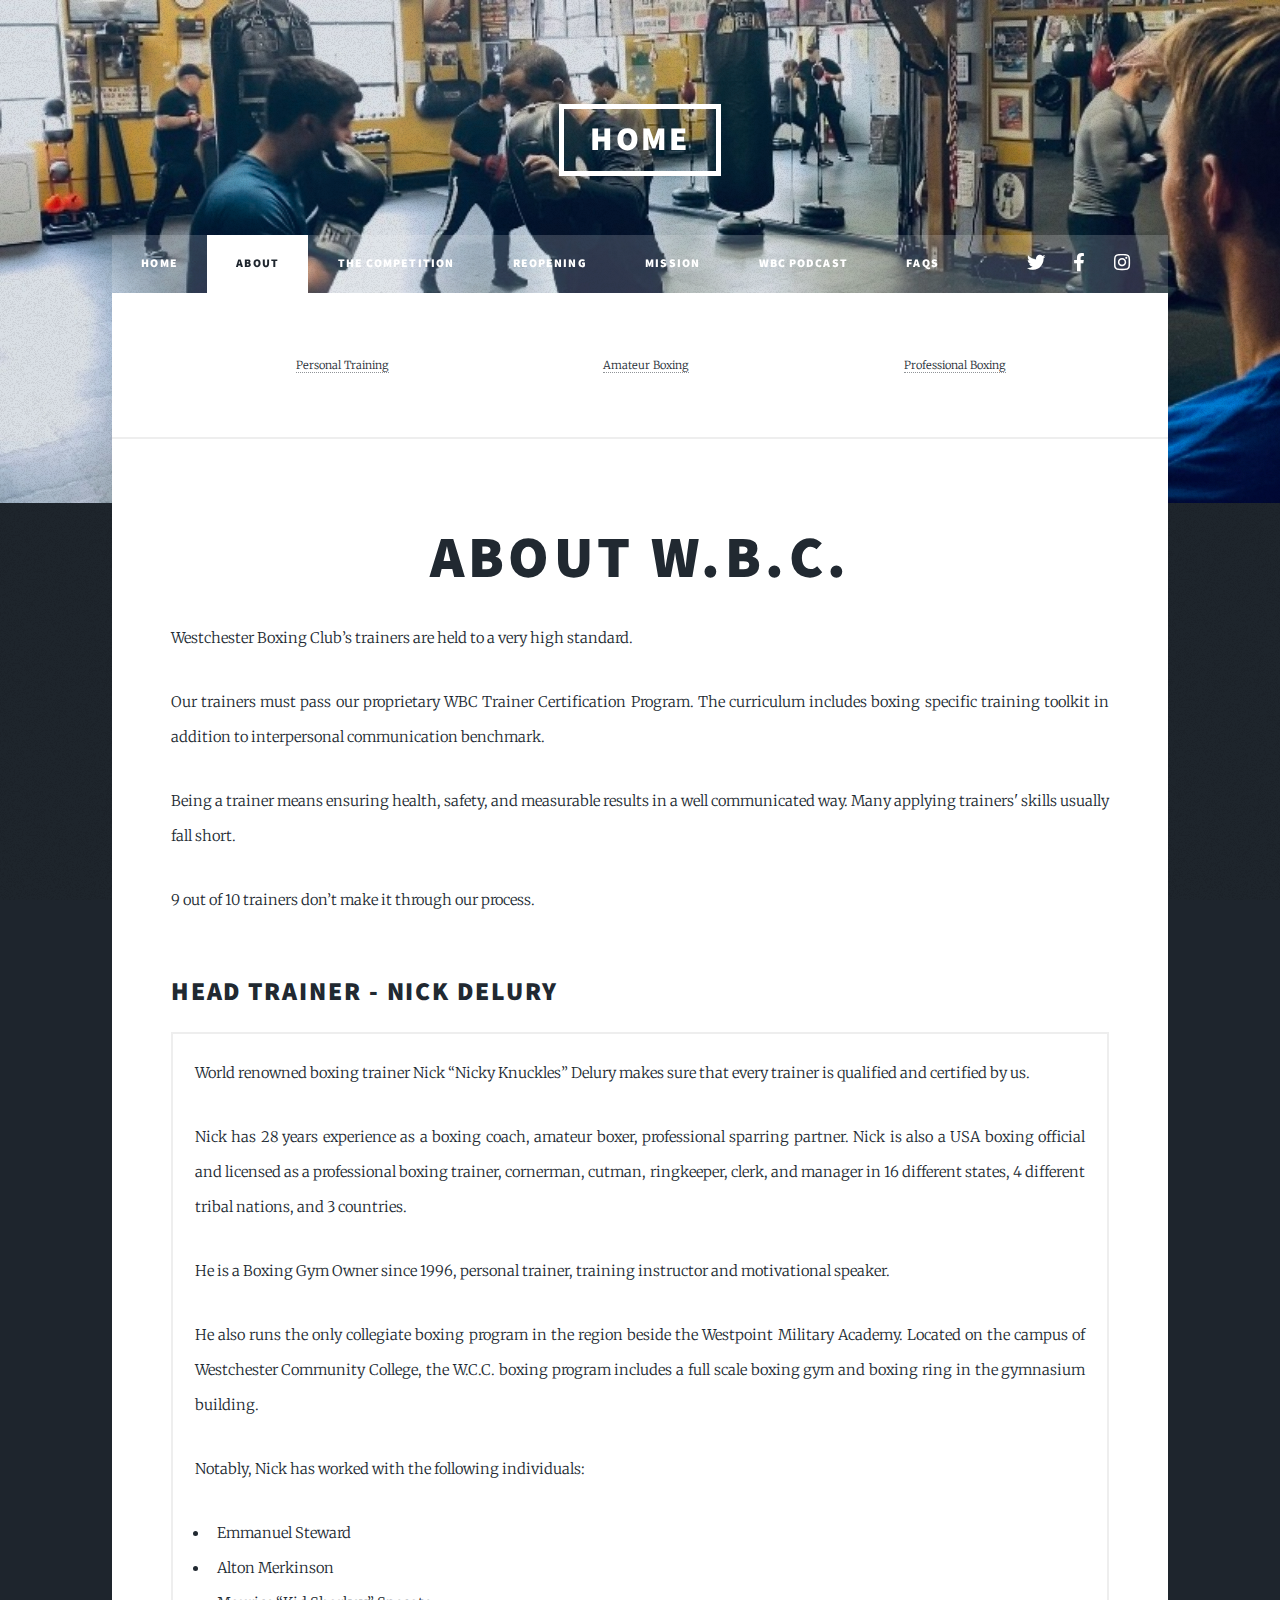
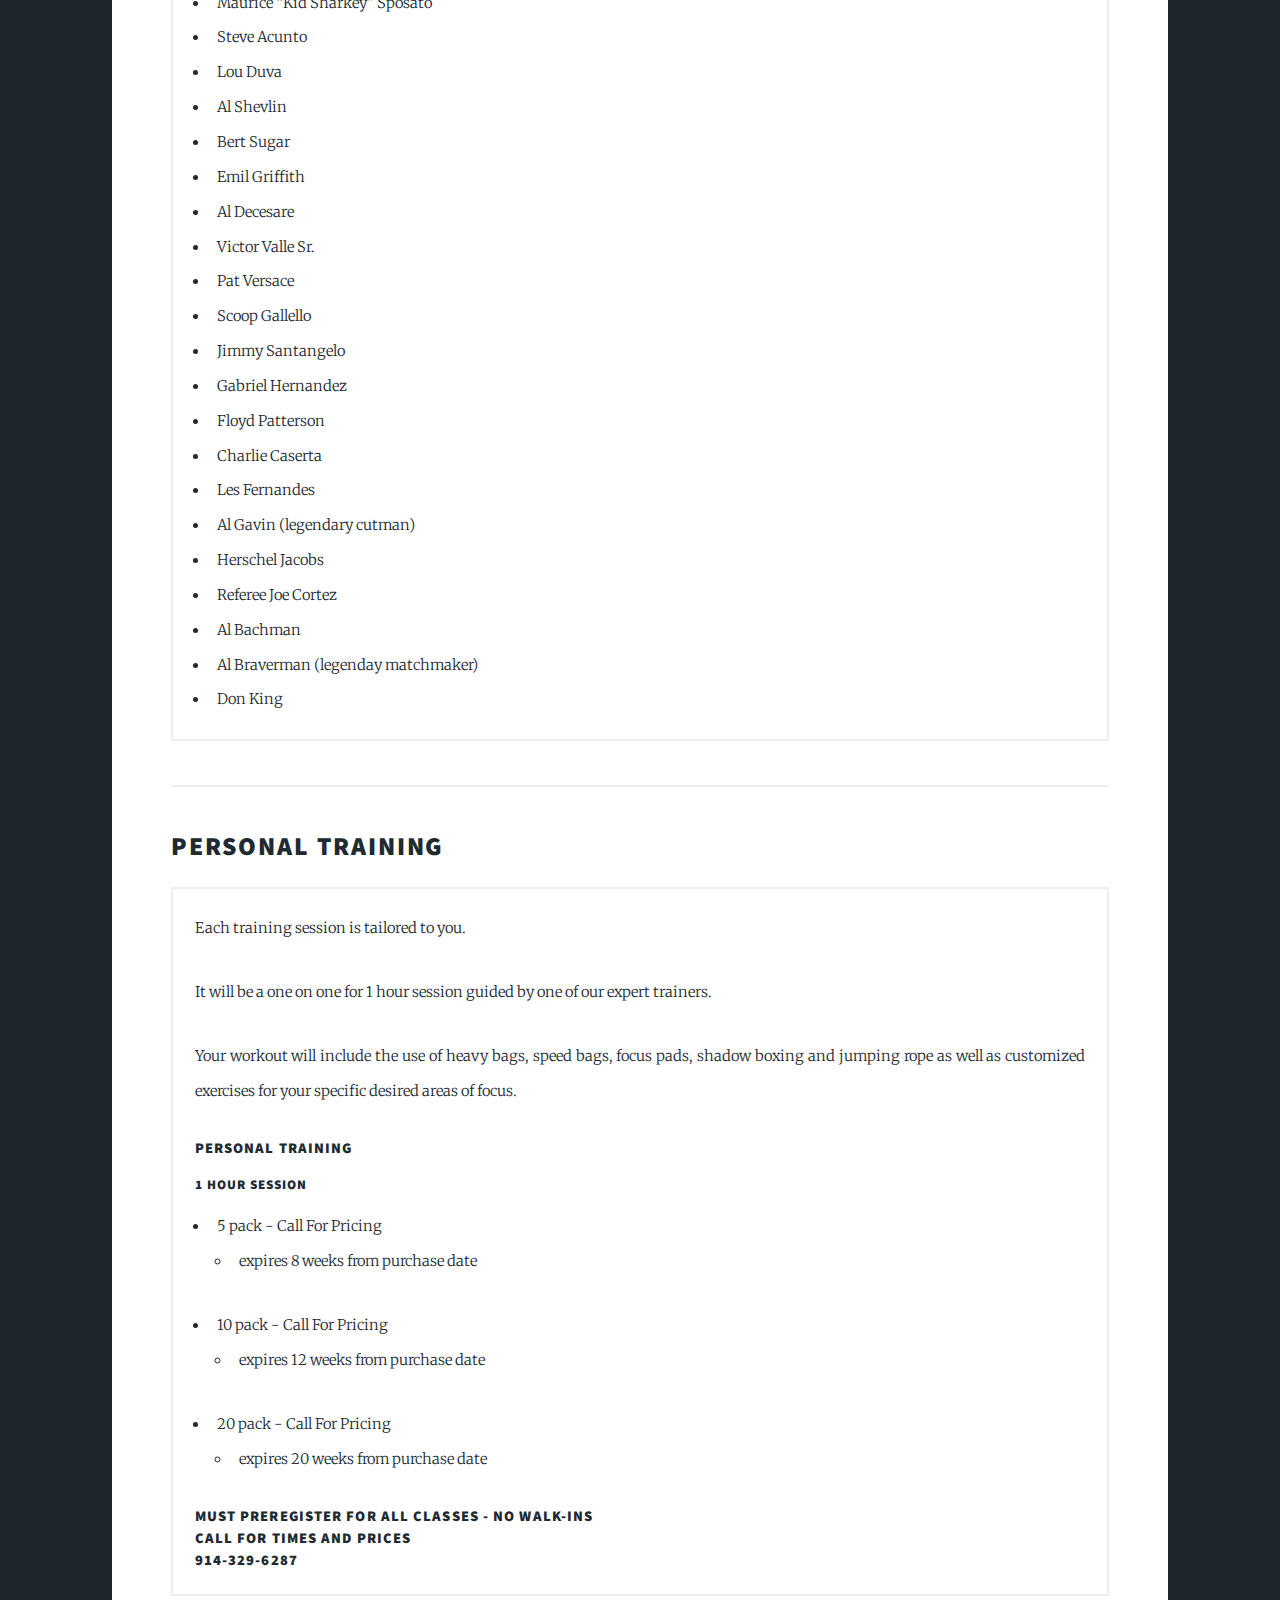
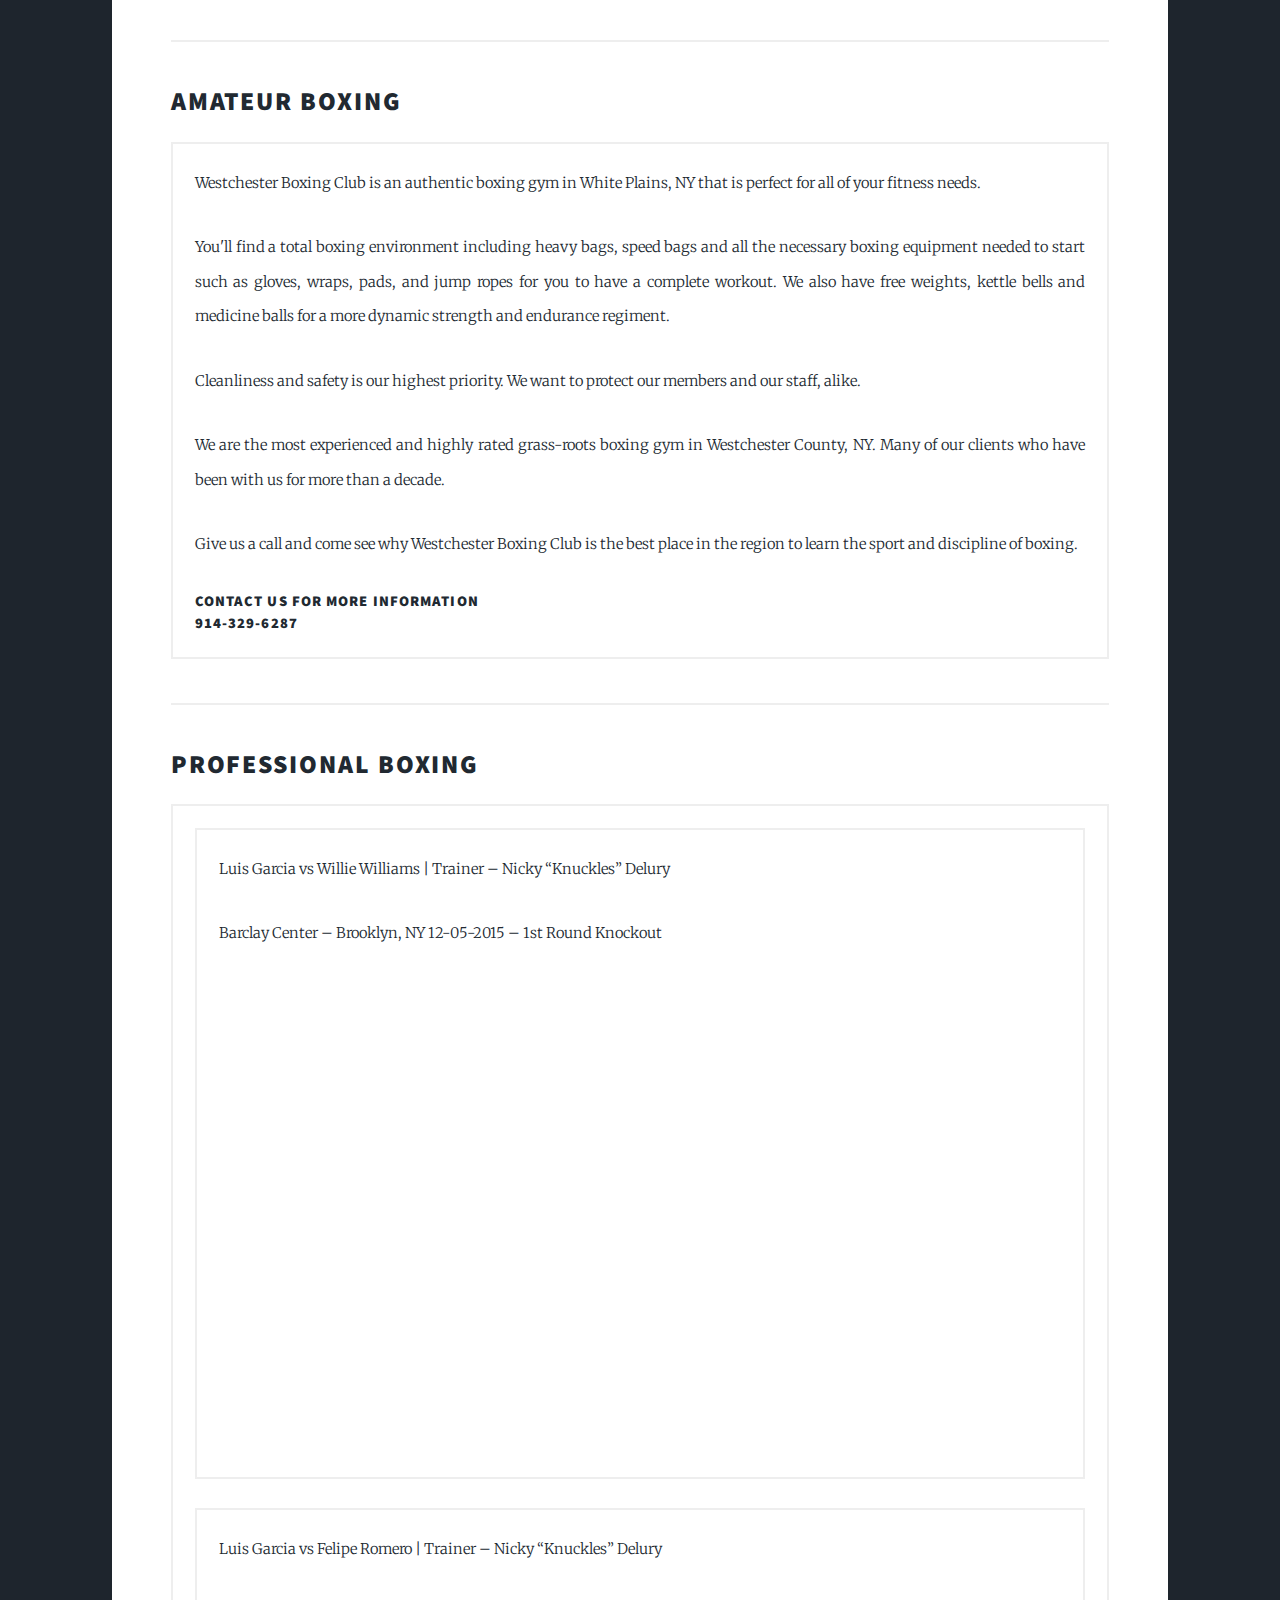
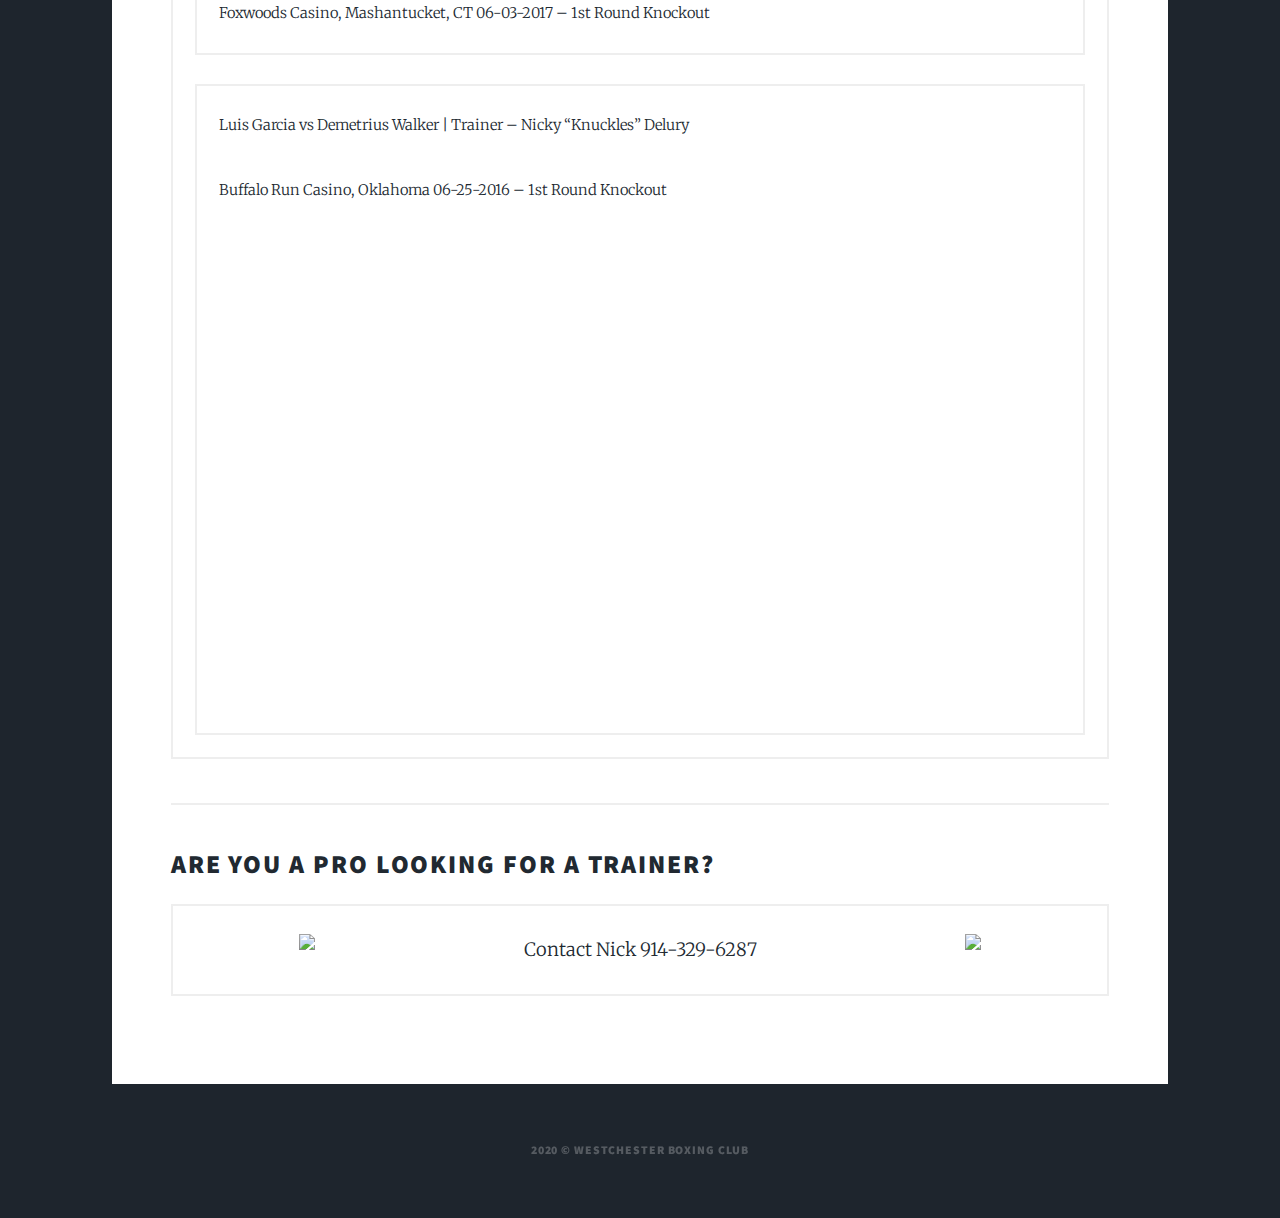
==== commit 97423929: "fixed copy" ====
--- a/about.html
+++ b/about.html
@@ -10,7 +10,12 @@
 		<meta charset="utf-8" />
 		<meta name="viewport" content="width=device-width, initial-scale=1, user-scalable=no" />
 		<link rel="stylesheet" href="assets/css/main.css" />
-		<noscript><link rel="stylesheet" href="assets/css/noscript.css" /></noscript>
+        <noscript><link rel="stylesheet" href="assets/css/noscript.css" /></noscript>
+        <style>
+            .sublist{
+                list-style-type: circle;
+            }
+        </style>
 	</head>
 	<body class="is-preload">
 
@@ -37,7 +42,6 @@
 							<li><a href="#" class="icon brands fa-twitter"><span class="label">Twitter</span></a></li>
 							<li><a href="#" class="icon brands fa-facebook-f"><span class="label">Facebook</span></a></li>
 							<li><a href="#" class="icon brands fa-instagram"><span class="label">Instagram</span></a></li>
-							<li><a href="#" class="icon brands fa-github"><span class="label">GitHub</span></a></li>
 						</ul>
 					</nav>
 
@@ -47,8 +51,7 @@
                         <div>
                             <ul style="display:flex; justify-content: space-around; list-style: none; font-size: 0.75em;">
                                 <li><a href="#personal-training">Personal Training</a></li>
-                                <li><a href="#group-classes">Group Classes</a></li>
-                                <li><a href="#hiit-classes">HIIT Boxing Classes</a></li>
+                                <!-- <li><a href="#hiit-classes">HIIT Boxing Classes</a></li> -->
                                 <li><a href="#amateur-boxing">Amateur Boxing</a></li>
                                 <li><a href="#professional-boxing">Professional Boxing</a></li>
                             </ul>
@@ -58,17 +61,43 @@
 							<section class="post">
                                 
 								<header class="major">
-									<h1>About W.B.C.</h1>
-									<span>Westchester Boxing Club’s trainers are held to a higher standard.  Our trainers go through a very intense training program (9 out of 10 trainers don’t make it through).  There are many people out there who call themselves trainers but their skills usually fall short. </span>
+                                    <h1>About W.B.C.</h1>
+                                    <div style="text-align: justify;">
+                                        <p>
+                                            Westchester Boxing Club’s trainers are held to a very high standard.
+                                        </p> 
+                                        <p>
+                                            Our trainers must pass our proprietary WBC Trainer Certification Program.  The curriculum includes boxing specific training toolkit in addition to interpersonal communication benchmark.
+                                        </p>  
+                                        <p>
+                                            Being a trainer means ensuring health, safety, and measurable results in a well communicated way.  Many applying trainers' skills usually fall short.
+                                        </p>
+                                        <p>
+                                            9 out of 10 trainers don’t make it through our process.
+                                        </p>  
+                                    </div>
+									
 
 								</header>
                                 
                                 <!-- Nick Delury -->
                                 <h2 id="head-trainer">Head Trainer - Nick Delury</h2>
                                 <div class="box">
-                                    <p>World renowned boxing trainer Nicky “Nicky Knuckles” Delury makes sure that every trainer is qualified and certified by us.
-                                        Nicky “Knuckles” Delury  has 28 years experience as a boxing coach, amateur boxer, professional sparring partner. Nick is also a USA boxing official and licensed as a professional boxing trainer, cornerman, cutman, ringkeeper, clerk, and manager in 16 different states, 4 different tribal nations, and 3 countries. He is a Boxing Gym Owner since 1996, personal trainer, training instructor and motivational speaker. He also runs the only collegiate boxing program with a full scale boxing gym and boxing ring in the county, located on the campus of Westchester Community College
-                                        He has worked with the following individuals:</p>
+                                    <p>
+                                        World renowned boxing trainer Nick “Nicky Knuckles” Delury makes sure that every trainer is qualified and certified by us.
+                                    </p>
+                                    <p>
+                                        Nick has 28 years experience as a boxing coach, amateur boxer, professional sparring partner. Nick is also a USA boxing official and licensed as a professional boxing trainer, cornerman, cutman, ringkeeper, clerk, and manager in 16 different states, 4 different tribal nations, and 3 countries. 
+                                    </p>
+                                    <p>
+                                        He is a Boxing Gym Owner since 1996, personal trainer, training instructor and motivational speaker. 
+                                    </p>
+                                    <p>
+                                        He also runs the only collegiate boxing program in the region beside the Westpoint Military Academy.  Located on the campus of Westchester Community College, the W.C.C. boxing program includes a full scale boxing gym and boxing ring in the gymnasium building.
+                                    </p>
+                                    <p>
+                                        Notably, Nick has worked with the following individuals:
+                                    </p>
                                     <ul>
                                         <li>Emmanuel Steward</li>
                                         <li>Alton Merkinson</li>
@@ -101,55 +130,50 @@
                             <!-- Personal Training -->
                                 <h2 id="personal-training">Personal Training</h2>
                                 <div class="box">
-                                    <p>Each training session is tailored to you, it will be a one on one for 1 hour session guided by one of our expert trainers. Your workout will include the use of heavy bags, speed bags, focus pads, shadow boxing and jumping rope as well as customized exercises for your specific desired areas of focus.
- 
-
-                                        Personal Training
-                                        1 Hour session
-                                        5 pack - Call For Pricing
-                                        expires 8 weeks from purchase date
-                                        10 pack - Call For Pricing
-                                        expires 12 weeks from purchase date
-                                        20 pack - Call For Pricing
-                                        expires 20 weeks from purchase date
-                                        (must preregister for all classes - NO walk-ins)
+                                    <p>
+                                        Each training session is tailored to you.
+                                    </p>
+                                    <p>
+                                        It will be a one on one for 1 hour session guided by one of our expert trainers.
+                                    </p>
+                                    <p>
+                                        Your workout will include the use of heavy bags, speed bags, focus pads, shadow boxing and jumping rope as well as customized exercises for your specific desired areas of focus.
+                                    </p>
+                                    
+
+                                        <h4>Personal Training</h4>
+                                        <h5>1 Hour session</h5>
+                                        <ul>
+                                            <li>5 pack - Call For Pricing
+                                                <ul class="sublist">
+                                                    <li>expires 8 weeks from purchase date</li>
+                                                </ul>
+                                            </li>
+                                            <li>10 pack - Call For Pricing
+                                                <ul class="sublist">
+                                                    <li>expires 12 weeks from purchase date</li>
+                                                </ul>
+                                            </li>
+                                            <li>20 pack - Call For Pricing
+                                                <ul class="sublist">
+                                                    <li>expires 20 weeks from purchase date</li>
+                                                </ul>
+                                            </li>
+                                        </ul>
+                                        
                                          
-                                        
-                                        Call For Times and Prices
-                                        914-329-6287</p>
-                                </div>
-
-                                <hr />
-
-                            <!-- Group Classes -->
-                                <h2 id="group-classes">Group Classes</h2>
-                                <div class="box">
-                                    <p>Small Group Training
-                                        (45 minutes)
-                                        Each small group training session is specialized in boxing workout techniques. It will be a group of no more than 4 people guided by one of our expert trainers. In this group you will get in shape while learning the art of boxing. Your workout will include the use of heavy bags, speed bags, focus pads, shadow boxing and jumping rope as well as customized exercises.
-                                         
-                                        
-                                        Hand wraps & gloves required
-                                        (can be purchased at the class)
-                                         
-                                        
-                                        5 Session Pack - Call For Pricing
-                                        expires 45 days after first use
-                                        *BEST VALUE*
-                                        10 Session Pack - Call For Pricing
-                                        expires 90 days after first use
-                                        (must preregister for all classes - NO walk-ins)
-                                         
-                                        
-                                        Call For Times and Prices
-                                        914-329-6287
-                                         
-                                        
-                                        Firm cancellation Policy 24 hours prior to session</strong></a></p>
-                                </div>
-
+                                        <h4>
+                                            Must preregister for all classes - NO walk-ins <br />
+                                            Call For Times and Prices <br />
+                                            914-329-6287
+                                        </h4>
+                                </div>
+
+                                <hr />
+
+                            
                             <!-- HIIT Boxing -->
-                                <h2 id="hiit-classes">High Intesity Interval Training (HIIT) Boxing</h2>
+                                <!-- <h2 id="hiit-classes">High Intesity Interval Training (HIIT) Boxing</h2>
                                 <div class="box">
                                     <p>Terrific for burning fat and boosting cardio, HIIT (High Intensity Interval Training) combines short and intense rounds of punching with lighter lower body work for one of the most effective workouts you will ever have.
                                             <br />
@@ -165,18 +189,30 @@
                                         Full timer and bells are included for each round and workouts</p>
                                 </div>
 
-                                <hr />
+                                <hr /> -->
 
                             <!-- Amateur Boxing -->
                                 <h2 id="amateur-boxing">Amateur Boxing</h2>
                                 <div class="box">
-                                    <p>Westchester Boxing Club is an authentic boxing gym in White Plains, NY that will satisfy all of your fitness needs. We offer a workout gym equipped with a total boxing environment including heavy bags, speed bags and all the necessary boxing equipment such as gloves, wraps, pads, and jump ropes for you to have a complete workout. Westchester Boxing Club also has a weight room equipped with free weights, kettle bells and medicine balls.
-                                        <br />
-                                        Cleanliness and safety is of the highest priority to Westchester Boxing Club to protect our members. We are the most experienced and highly rated legitimate boxing gym in Westchester County, NY and have clients who have been with us for more than a decade. Give us a call and come see why Westchester Boxing Club is the best place in the region to learn the sport and discipline of boxing.
-                                         
-                                        
-                                        Contact us for more information
-                                        914-329-6287</p>
+                                    <p>
+                                        Westchester Boxing Club is an authentic boxing gym in White Plains, NY that is perfect for all of your fitness needs. 
+                                    </p>
+                                    <p>    
+                                        You'll find a total boxing environment including heavy bags, speed bags and all the necessary boxing equipment needed to start such as gloves, wraps, pads, and jump ropes for you to have a complete workout.  We also have free weights, kettle bells and medicine balls for a more dynamic strength and endurance regiment.
+                                    </p>
+                                    <p>
+                                        Cleanliness and safety is our highest priority.  We want to protect our members and our staff, alike. 
+                                    </p>
+                                    <p>
+                                        We are the most experienced and highly rated grass-roots boxing gym in Westchester County, NY.  Many of our clients who have been with us for more than a decade. 
+                                    </p>
+                                    <p>
+                                        Give us a call and come see why Westchester Boxing Club is the best place in the region to learn the sport and discipline of boxing.
+                                    </p>
+                                    <h4>
+                                        Contact us for more information <br />
+                                        914-329-6287
+                                    </h4>
                                 </div>
 
                                 <hr />
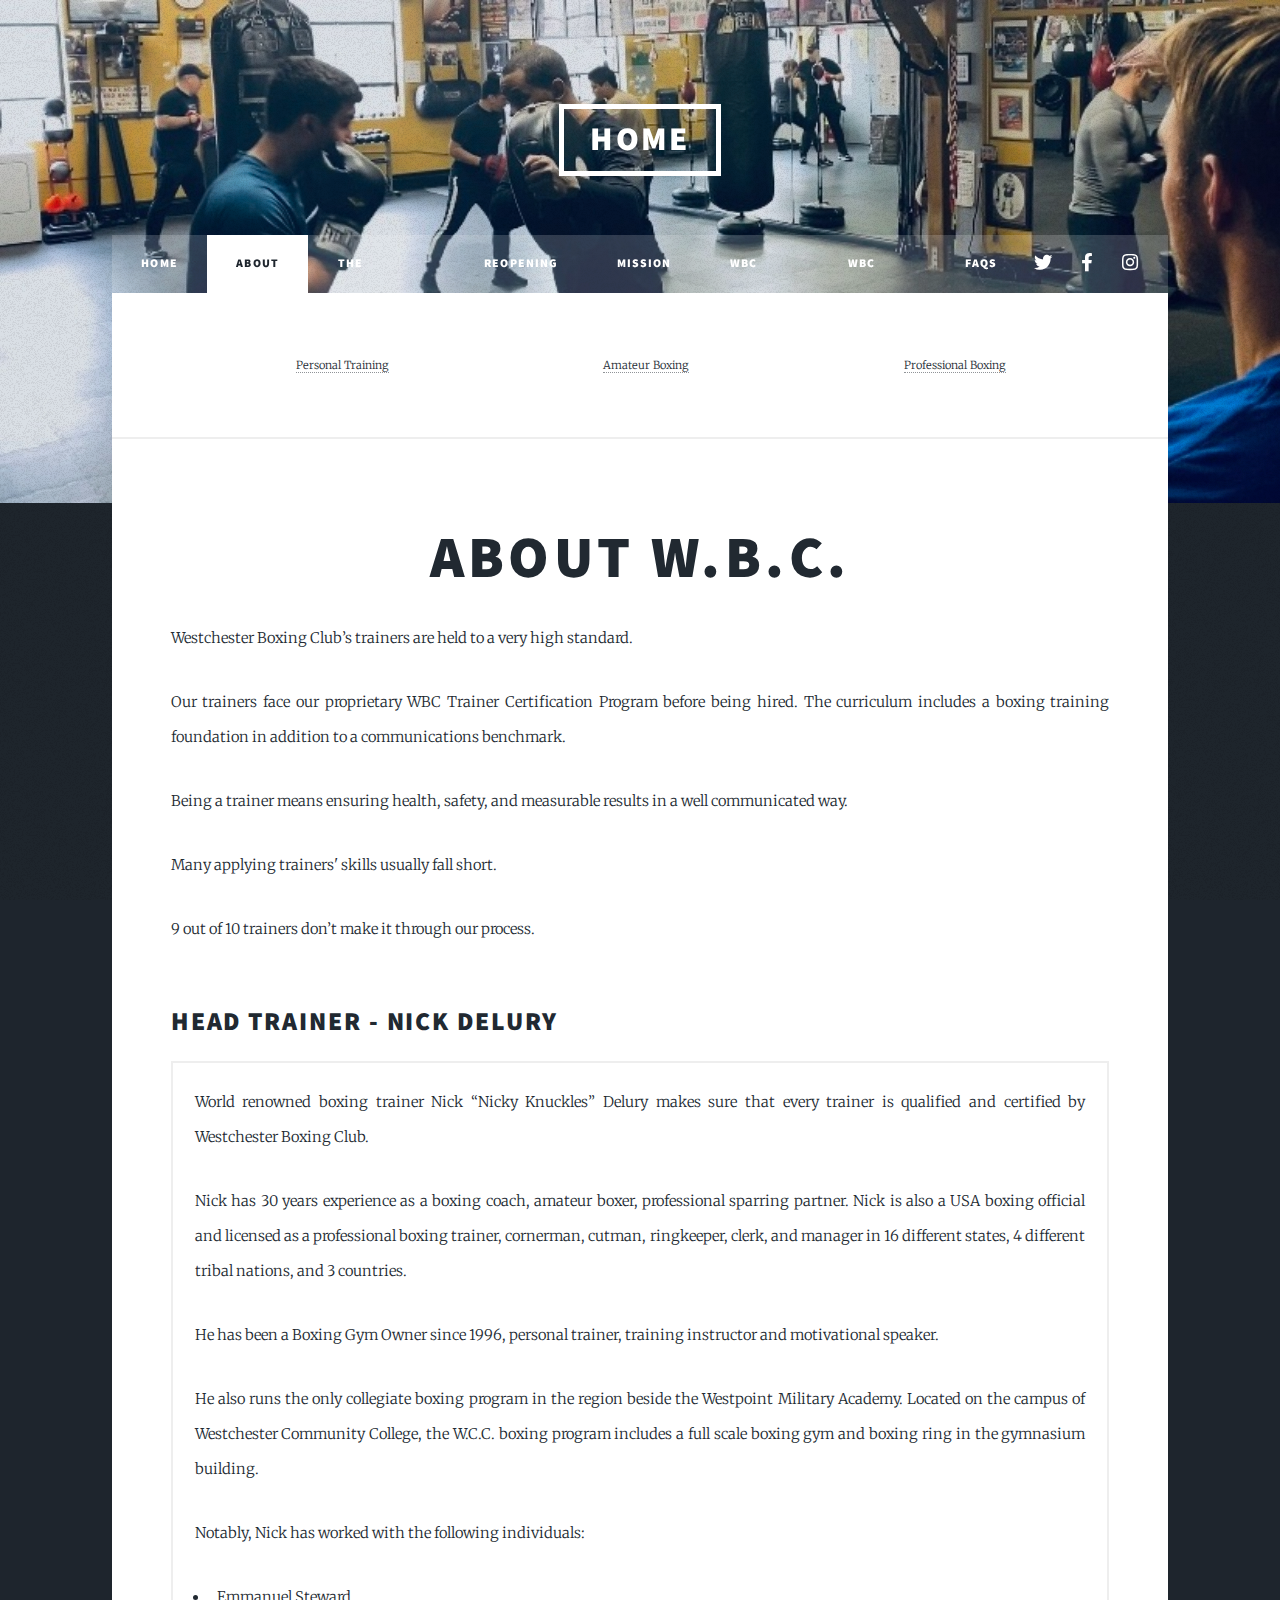
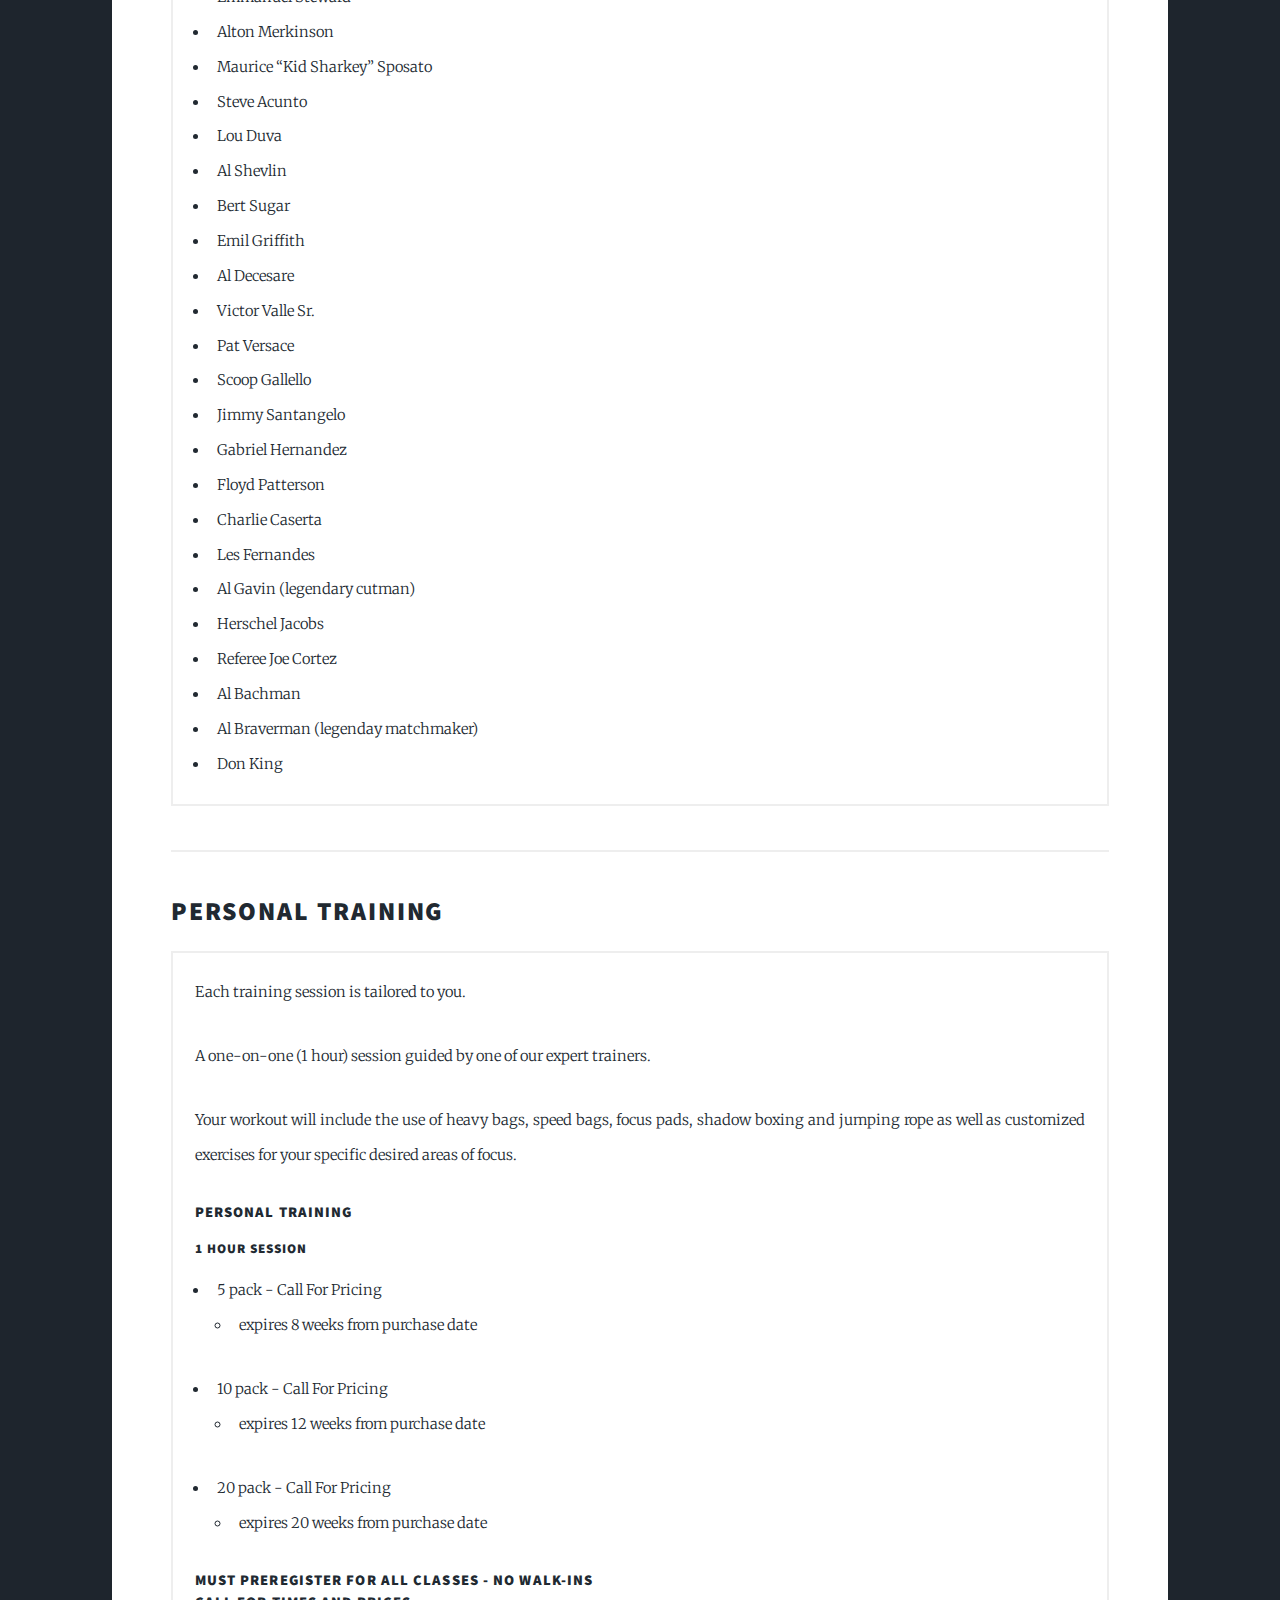
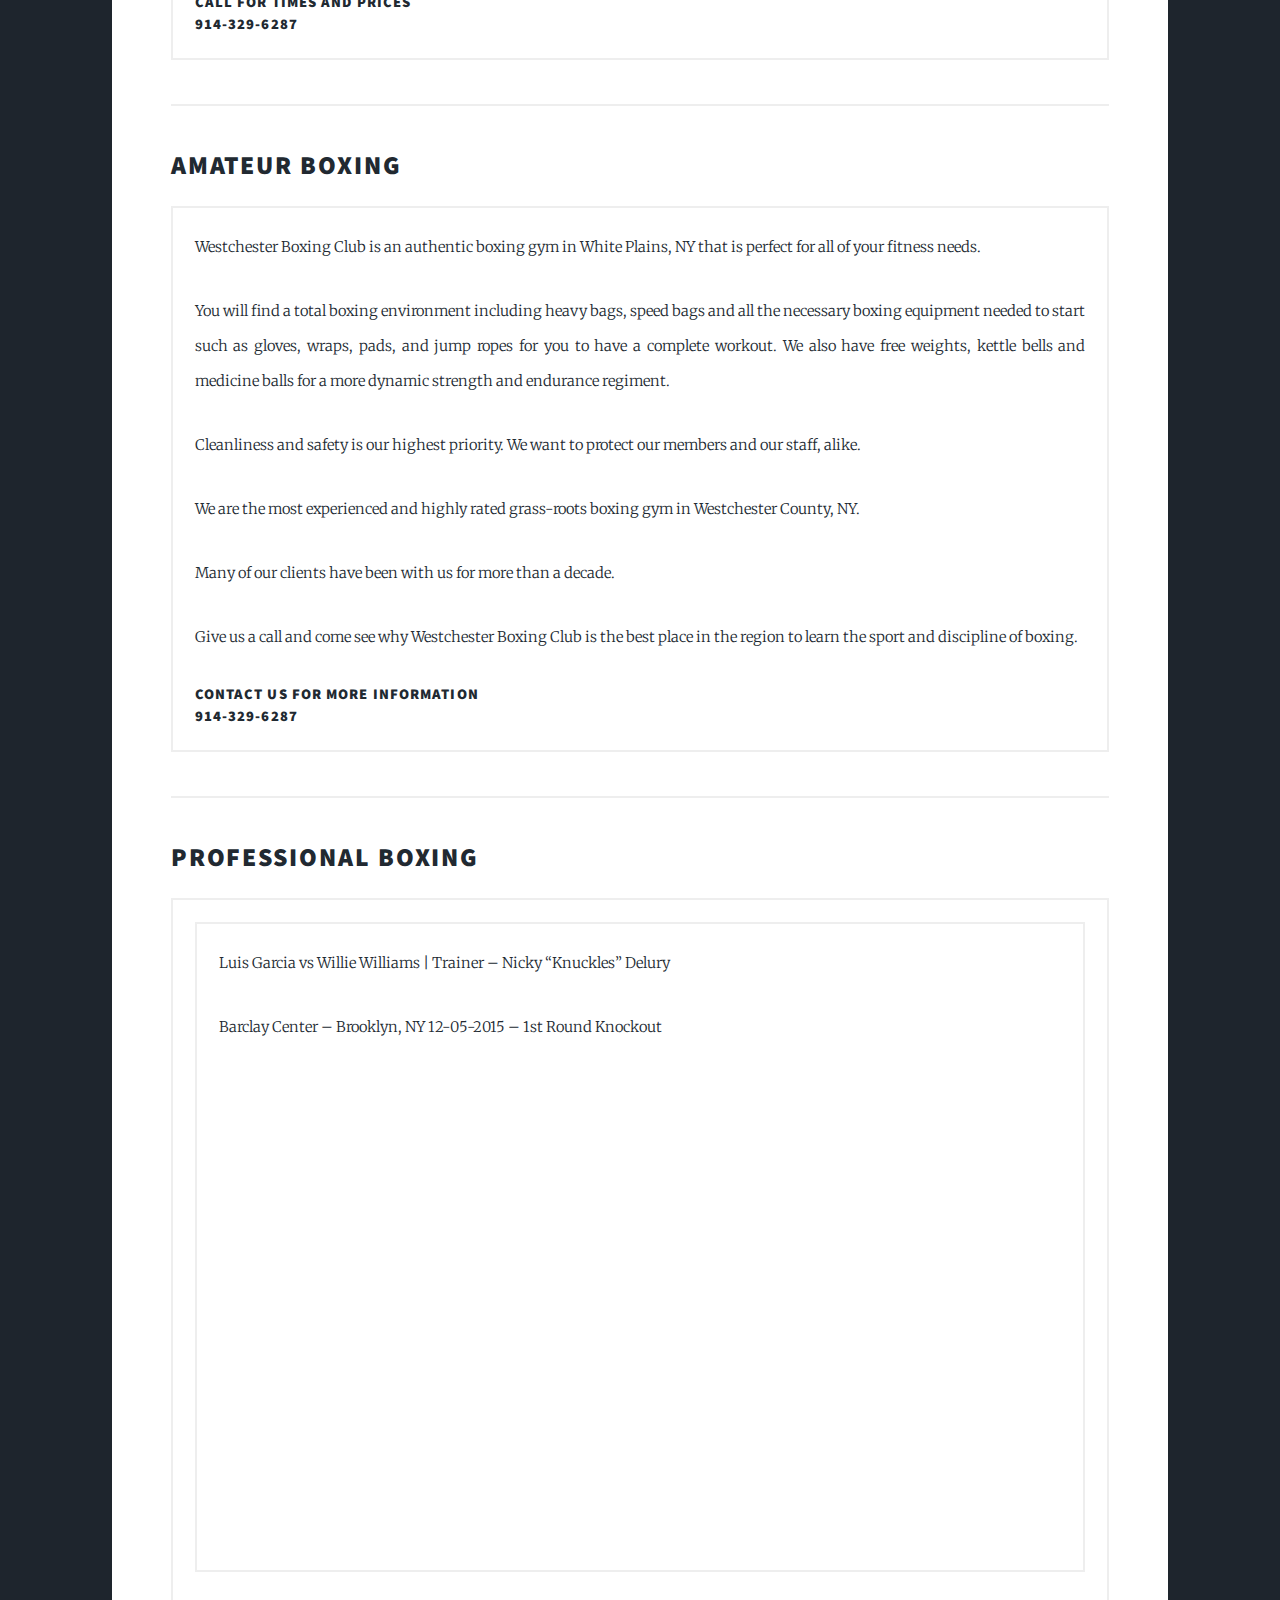
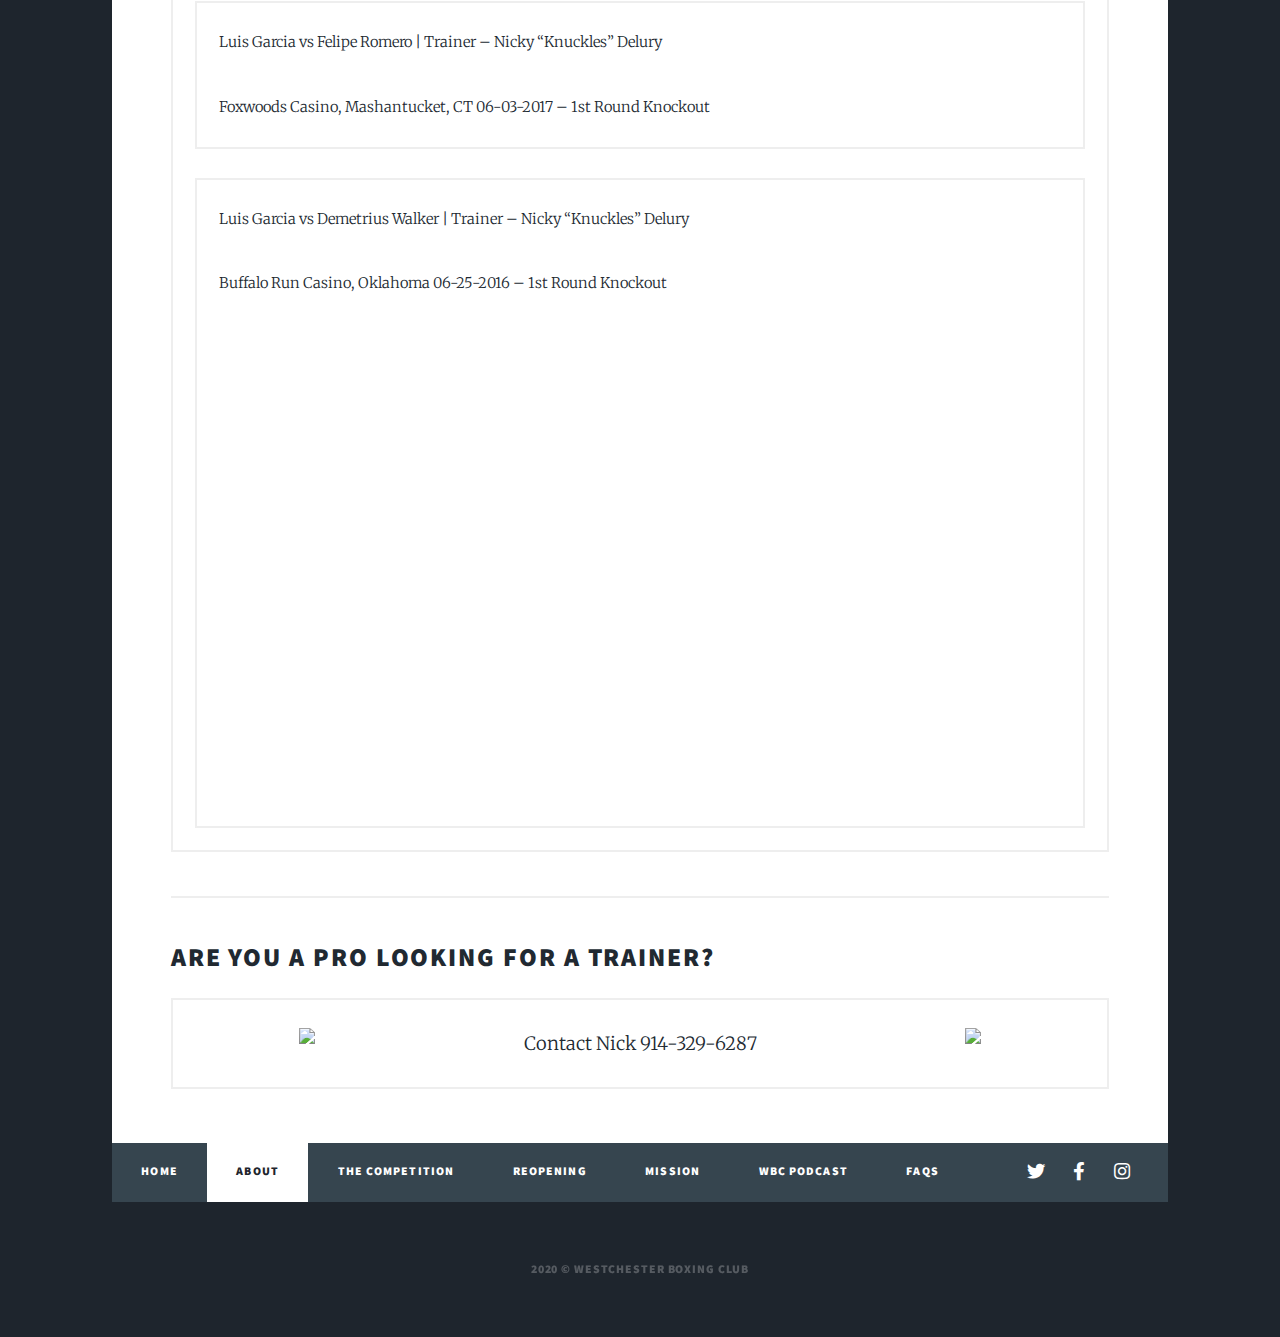
==== commit 0ea5435a: "1st changes after Meeting with Nick" ====
--- a/about.html
+++ b/about.html
@@ -36,6 +36,7 @@
                             <li><a href="reopening.html">Reopening</a></li>
                             <li><a href="mission.html">Mission</a></li>
                             <li><a href="podcast.html">WBC Podcast</a></li>
+                            <li><a href="review.html">WBC Podcast</a></li>
 							<li><a href="faq.html">FAQs</a></li>
 						</ul>
 						<ul class="icons">
@@ -67,10 +68,13 @@
                                             Westchester Boxing Club’s trainers are held to a very high standard.
                                         </p> 
                                         <p>
-                                            Our trainers must pass our proprietary WBC Trainer Certification Program.  The curriculum includes boxing specific training toolkit in addition to interpersonal communication benchmark.
+                                            Our trainers face our proprietary WBC Trainer Certification Program before being hired.  The curriculum includes a boxing training foundation in addition to a communications benchmark.
                                         </p>  
                                         <p>
-                                            Being a trainer means ensuring health, safety, and measurable results in a well communicated way.  Many applying trainers' skills usually fall short.
+                                            Being a trainer means ensuring health, safety, and measurable results in a well communicated way. 
+                                        </p>
+                                        <p>    
+                                            Many applying trainers' skills usually fall short.
                                         </p>
                                         <p>
                                             9 out of 10 trainers don’t make it through our process.
@@ -84,13 +88,13 @@
                                 <h2 id="head-trainer">Head Trainer - Nick Delury</h2>
                                 <div class="box">
                                     <p>
-                                        World renowned boxing trainer Nick “Nicky Knuckles” Delury makes sure that every trainer is qualified and certified by us.
-                                    </p>
-                                    <p>
-                                        Nick has 28 years experience as a boxing coach, amateur boxer, professional sparring partner. Nick is also a USA boxing official and licensed as a professional boxing trainer, cornerman, cutman, ringkeeper, clerk, and manager in 16 different states, 4 different tribal nations, and 3 countries. 
-                                    </p>
-                                    <p>
-                                        He is a Boxing Gym Owner since 1996, personal trainer, training instructor and motivational speaker. 
+                                        World renowned boxing trainer Nick “Nicky Knuckles” Delury makes sure that every trainer is qualified and certified by Westchester Boxing Club.
+                                    </p>
+                                    <p>
+                                        Nick has 30 years experience as a boxing coach, amateur boxer, professional sparring partner. Nick is also a USA boxing official and licensed as a professional boxing trainer, cornerman, cutman, ringkeeper, clerk, and manager in 16 different states, 4 different tribal nations, and 3 countries. 
+                                    </p>
+                                    <p>
+                                        He has been a Boxing Gym Owner since 1996, personal trainer, training instructor and motivational speaker. 
                                     </p>
                                     <p>
                                         He also runs the only collegiate boxing program in the region beside the Westpoint Military Academy.  Located on the campus of Westchester Community College, the W.C.C. boxing program includes a full scale boxing gym and boxing ring in the gymnasium building.
@@ -134,7 +138,7 @@
                                         Each training session is tailored to you.
                                     </p>
                                     <p>
-                                        It will be a one on one for 1 hour session guided by one of our expert trainers.
+                                        A one-on-one (1 hour) session guided by one of our expert trainers.
                                     </p>
                                     <p>
                                         Your workout will include the use of heavy bags, speed bags, focus pads, shadow boxing and jumping rope as well as customized exercises for your specific desired areas of focus.
@@ -198,13 +202,16 @@
                                         Westchester Boxing Club is an authentic boxing gym in White Plains, NY that is perfect for all of your fitness needs. 
                                     </p>
                                     <p>    
-                                        You'll find a total boxing environment including heavy bags, speed bags and all the necessary boxing equipment needed to start such as gloves, wraps, pads, and jump ropes for you to have a complete workout.  We also have free weights, kettle bells and medicine balls for a more dynamic strength and endurance regiment.
+                                        You will find a total boxing environment including heavy bags, speed bags and all the necessary boxing equipment needed to start such as gloves, wraps, pads, and jump ropes for you to have a complete workout.  We also have free weights, kettle bells and medicine balls for a more dynamic strength and endurance regiment.
                                     </p>
                                     <p>
                                         Cleanliness and safety is our highest priority.  We want to protect our members and our staff, alike. 
                                     </p>
                                     <p>
-                                        We are the most experienced and highly rated grass-roots boxing gym in Westchester County, NY.  Many of our clients who have been with us for more than a decade. 
+                                        We are the most experienced and highly rated grass-roots boxing gym in Westchester County, NY.  
+                                    </p>
+                                    <p>
+                                        Many of our clients have been with us for more than a decade. 
                                     </p>
                                     <p>
                                         Give us a call and come see why Westchester Boxing Club is the best place in the region to learn the sport and discipline of boxing.
@@ -277,7 +284,26 @@
 
 					</div>
 
-				
+				<!-- Bottom Footer -->
+                    <div style="margin-top: 25px;">
+                        <nav id="nav" style="background-color: #36454f;">
+                            <ul class="links">
+                                <li><a href="index.html">Home</a></li>
+                                <li class="active"><a href="about.html">About</a></li>
+                                <li><a href="facts.html">The Competition</a></li>
+                                <li><a href="reopening.html">Reopening</a></li>
+                                <li><a href="mission.html">Mission</a></li>
+                                <li><a href="podcast.html">WBC Podcast</a></li>
+                                <li><a href="faq.html">FAQs</a></li>
+                            </ul>
+                            <ul class="icons">
+                                <li><a href="#" class="icon brands fa-twitter"><span class="label">Twitter</span></a></li>
+                                <li><a href="#" class="icon brands fa-facebook-f"><span class="label">Facebook</span></a></li>
+                                <li><a href="#" class="icon brands fa-instagram"><span class="label">Instagram</span></a></li>
+                                <!-- <li><a href="#" class="icon brands fa-github"><span class="label">GitHub</span></a></li> -->
+                            </ul>
+                        </nav>
+                    </div>
 
 				<!-- Copyright -->
 					<div id="copyright">
--- a/assets/css/main.css
+++ b/assets/css/main.css
@@ -2331,6 +2331,7 @@
 		}
 
 	input[type="text"],
+	input[type="tel"],
 	input[type="password"],
 	input[type="email"],
 	select,
@@ -2351,6 +2352,7 @@
 	}
 
 		input[type="text"]:invalid,
+		input[type="tel"]:invalid,
 		input[type="password"]:invalid,
 		input[type="email"]:invalid,
 		select:invalid,
@@ -2376,6 +2378,7 @@
 		}
 
 	input[type="text"],
+	input[type="tel"],
 	input[type="password"],
 	input[type="email"],
 	select {
@@ -2479,6 +2482,7 @@
 	}
 
 	input[type="text"],
+	input[type="tel"],
 	input[type="password"],
 	input[type="email"],
 	select,
@@ -2487,6 +2491,7 @@
 	}
 
 		input[type="text"]:focus,
+		input[type="tel"]:focus,
 		input[type="password"]:focus,
 		input[type="email"]:focus,
 		select:focus,
@@ -3276,7 +3281,7 @@
 		@media screen and (orientation: portrait) {
 
 			#wrapper > .bg {
-				background-size: auto,								auto,														auto 175%;
+				background-size: contain;
 			}
 
 		}
@@ -3470,7 +3475,9 @@
 
 			#intro {
 				padding: 3rem 2rem 1rem 2rem ;
-				min-height: 80vh;
+				/*was 3rem 2rem 1rem 2rem*/
+				min-height: 8vh;
+				/*was 80vh*/
 			}
 
 				#intro h1 {
@@ -4044,6 +4051,7 @@
 		}
 
 		#footer input[type="text"],
+		#footer input[type="tel"],
 		#footer input[type="password"],
 		#footer input[type="email"],
 		#footer select,
@@ -4052,6 +4060,7 @@
 		}
 
 			#footer input[type="text"]:focus,
+			#footer input[type="tel"]:focus,
 			#footer input[type="password"]:focus,
 			#footer input[type="email"]:focus,
 			#footer select:focus,
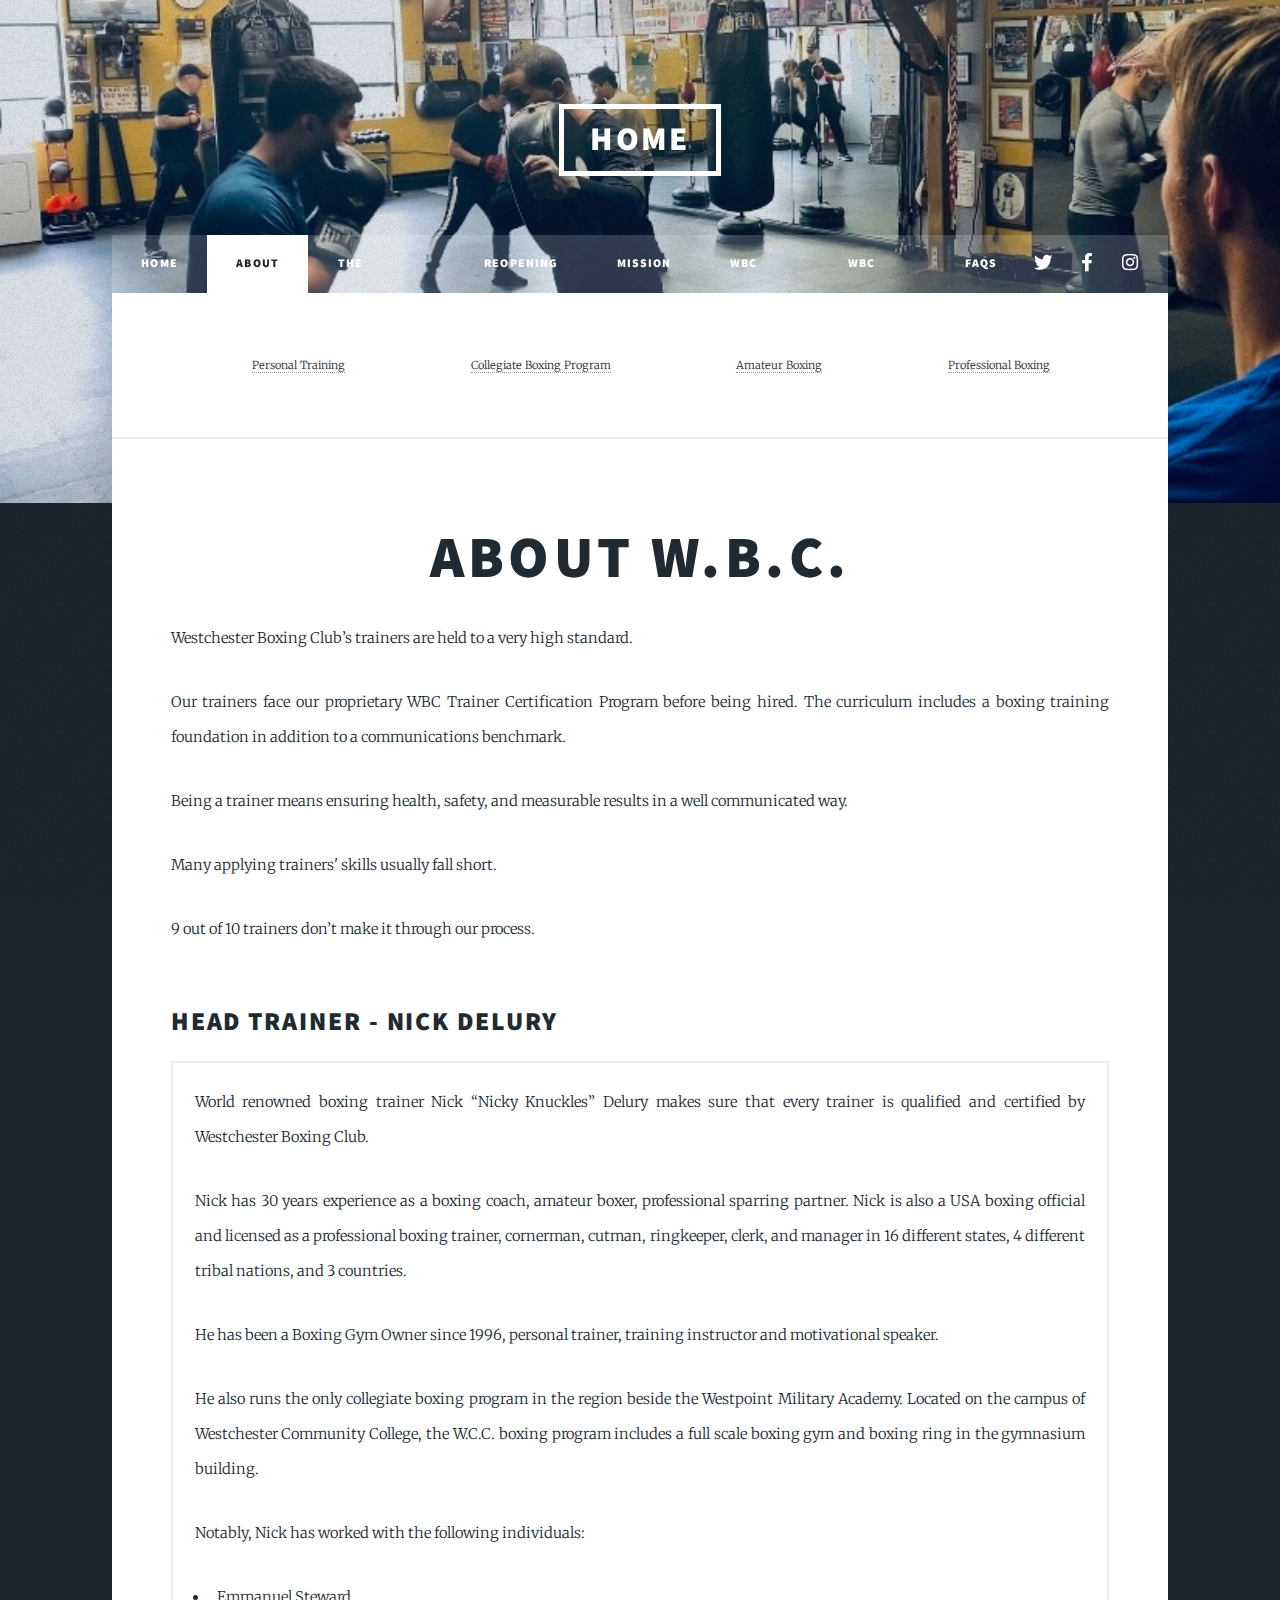
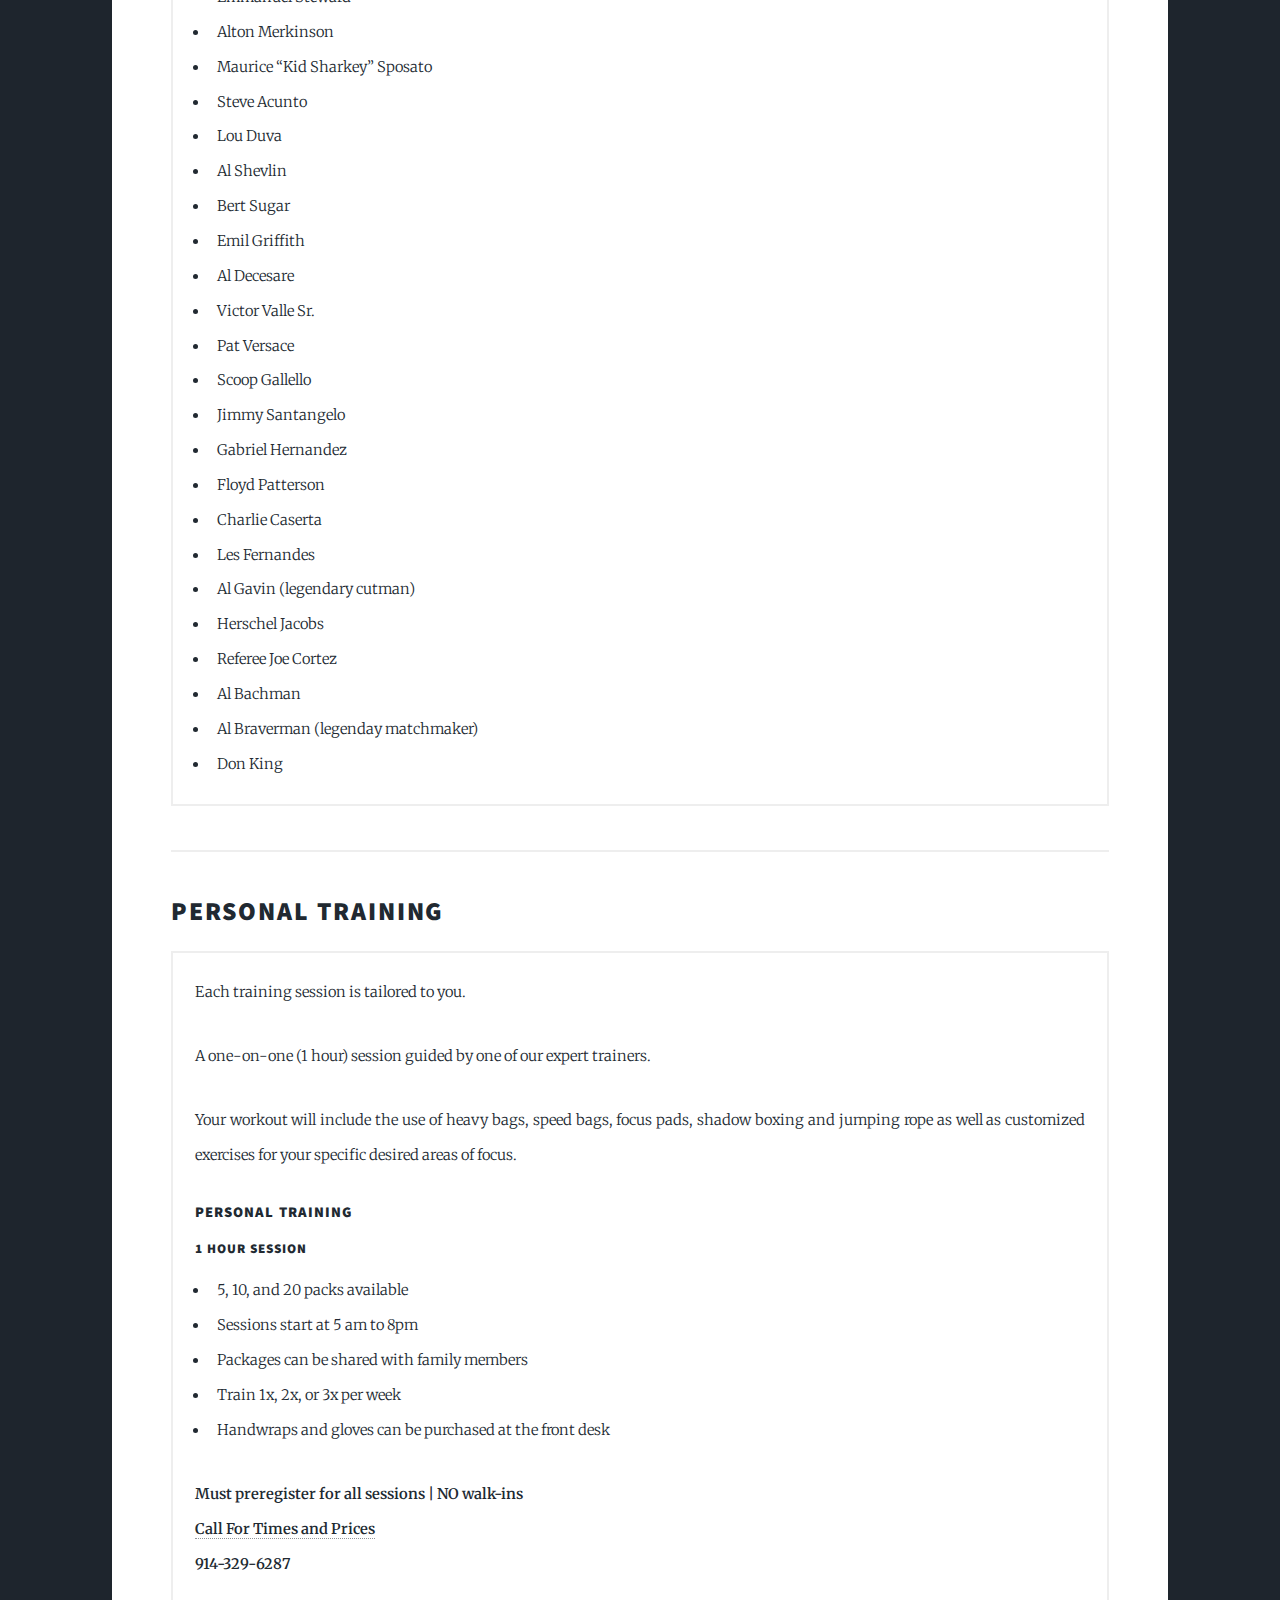
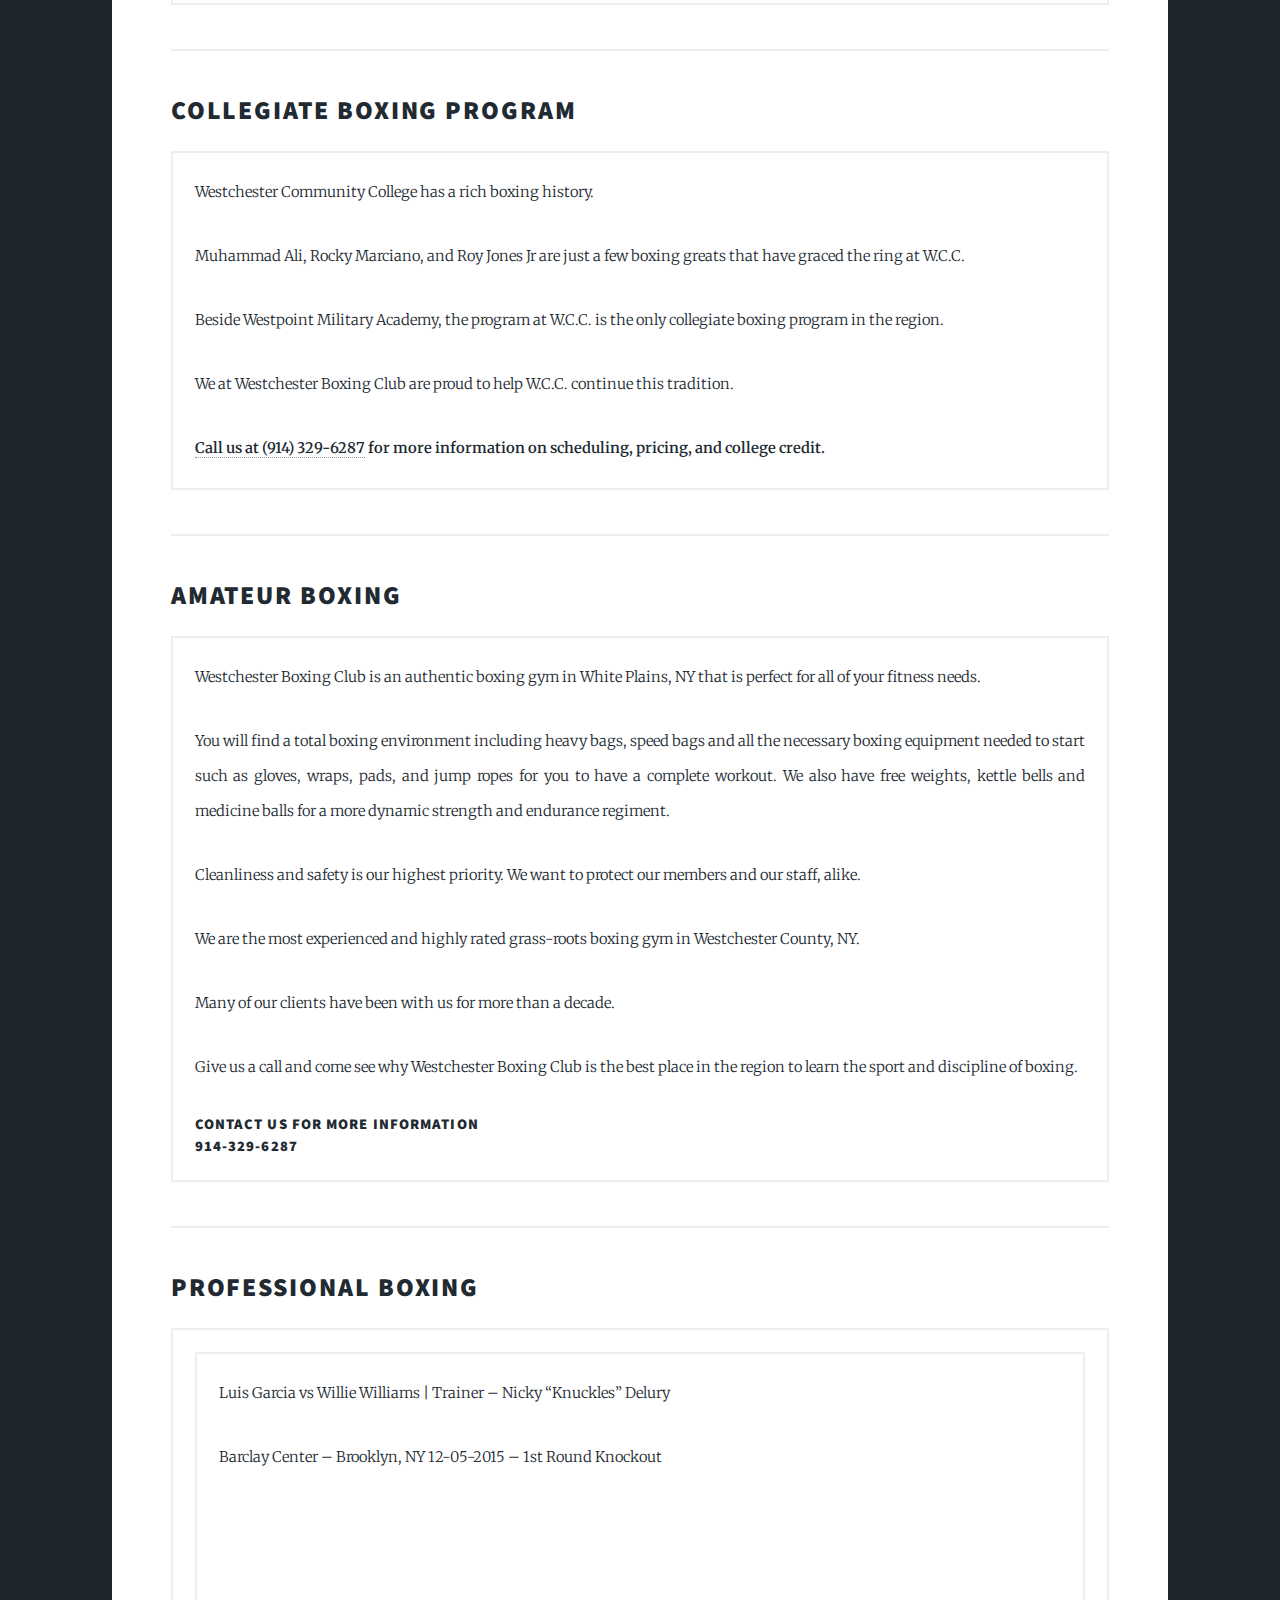
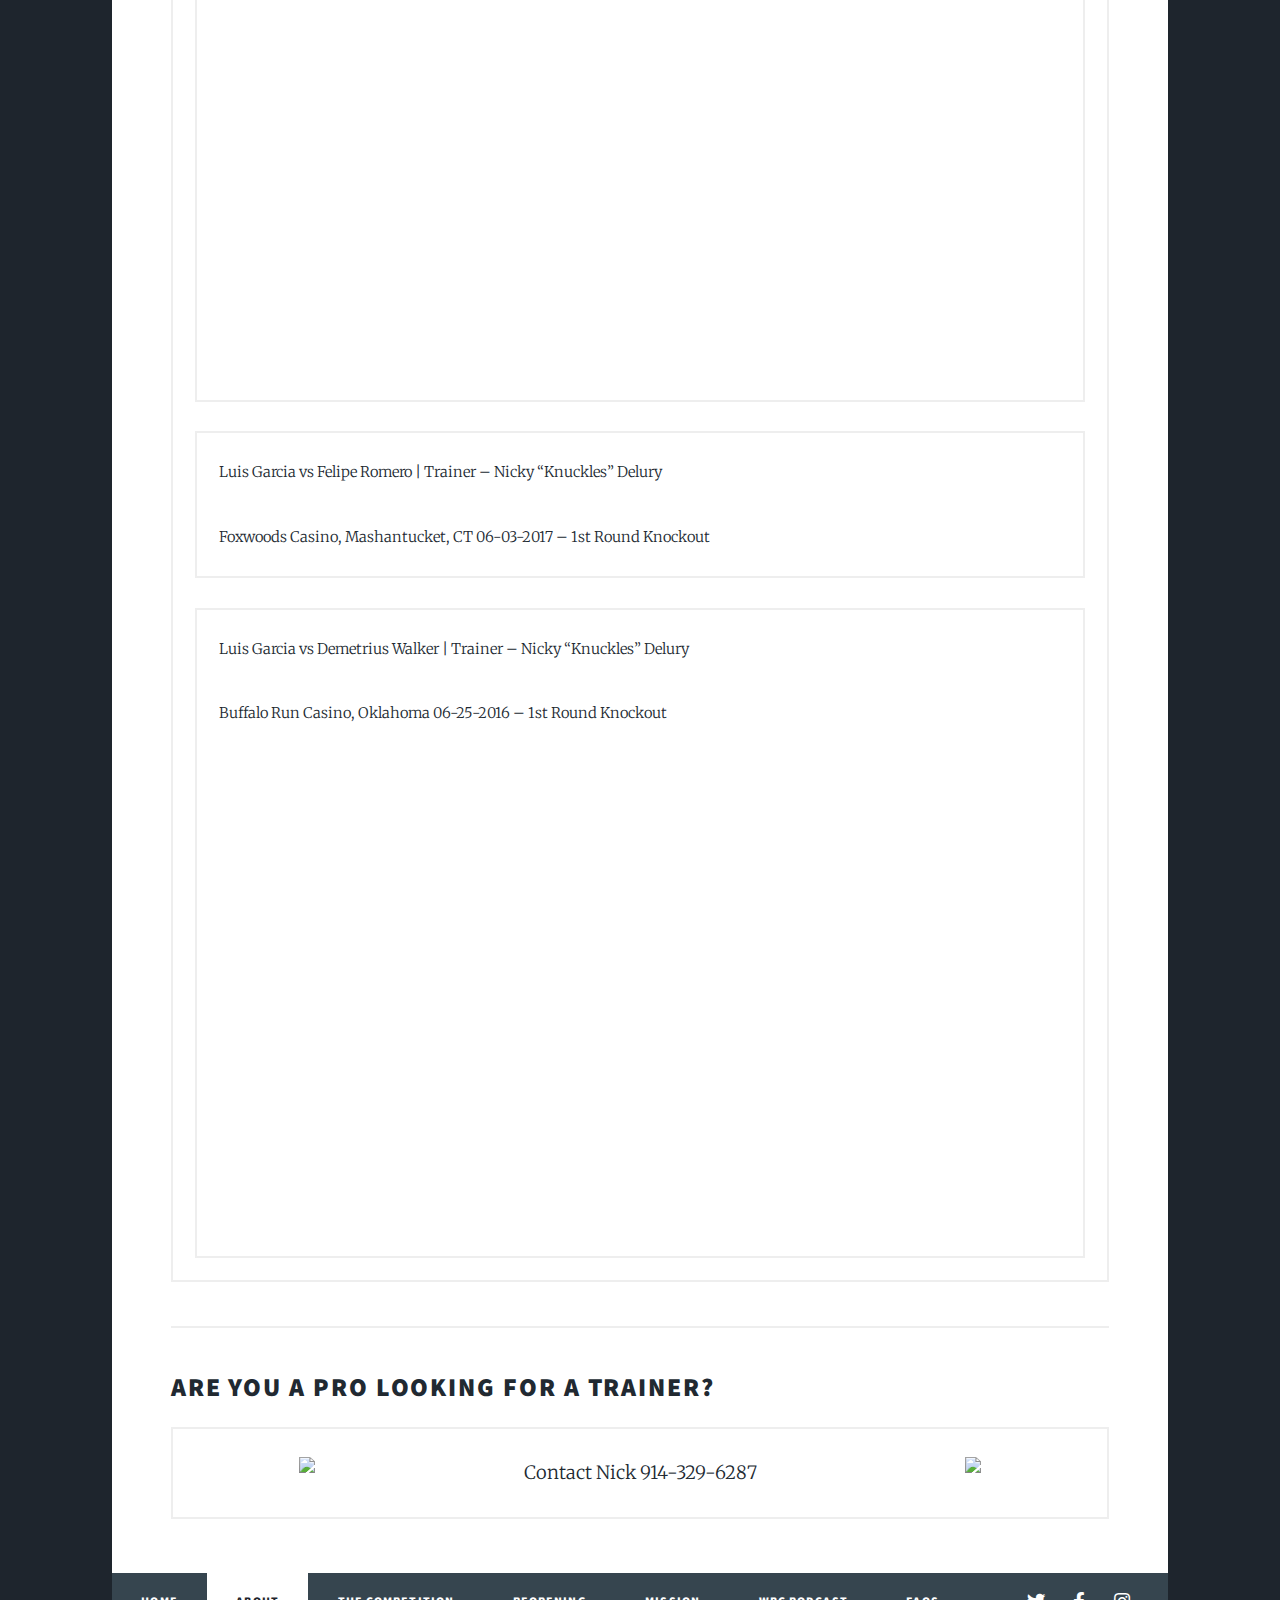
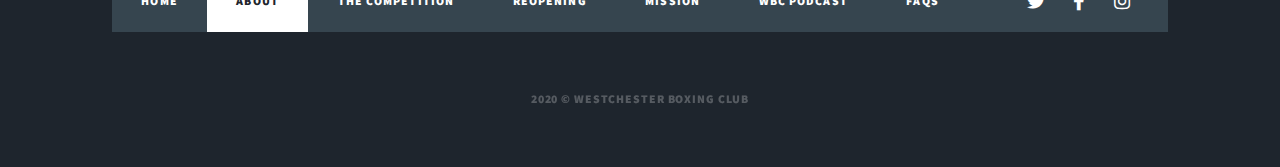
==== commit 3f59514d: "verbiage cleanup" ====
--- a/about.html
+++ b/about.html
@@ -53,6 +53,7 @@
                             <ul style="display:flex; justify-content: space-around; list-style: none; font-size: 0.75em;">
                                 <li><a href="#personal-training">Personal Training</a></li>
                                 <!-- <li><a href="#hiit-classes">HIIT Boxing Classes</a></li> -->
+                                <li><a href="#collegiate-boxing">Collegiate Boxing Program</a></li>
                                 <li><a href="#amateur-boxing">Amateur Boxing</a></li>
                                 <li><a href="#professional-boxing">Professional Boxing</a></li>
                             </ul>
@@ -148,34 +149,47 @@
                                         <h4>Personal Training</h4>
                                         <h5>1 Hour session</h5>
                                         <ul>
-                                            <li>5 pack - Call For Pricing
-                                                <ul class="sublist">
-                                                    <li>expires 8 weeks from purchase date</li>
-                                                </ul>
-                                            </li>
-                                            <li>10 pack - Call For Pricing
-                                                <ul class="sublist">
-                                                    <li>expires 12 weeks from purchase date</li>
-                                                </ul>
-                                            </li>
-                                            <li>20 pack - Call For Pricing
-                                                <ul class="sublist">
-                                                    <li>expires 20 weeks from purchase date</li>
-                                                </ul>
-                                            </li>
+                                            <li>5, 10, and 20 packs available </li>
+                                            <li>Sessions start at 5 am to 8pm</li>
+                                            <li>Packages can be shared with family members</li>
+                                            <li>Train 1x, 2x, or 3x per week</li>
+                                            <li>Handwraps and gloves can be purchased at the front desk</li>
                                         </ul>
-                                        
-                                         
-                                        <h4>
-                                            Must preregister for all classes - NO walk-ins <br />
-                                            Call For Times and Prices <br />
-                                            914-329-6287
-                                        </h4>
+ 
+                                        <p>
+                                            <strong>
+                                                Must preregister for all sessions | NO walk-ins <br />
+                                                <a href="tel:1-914-329-6287">Call For Times and Prices</a><br />
+                                                914-329-6287
+                                            </strong>
+                                        </p>
                                 </div>
 
                                 <hr />
 
-                            
+                             <!-- Personal Training -->
+                             <h2 id="collegiate-boxing">Collegiate Boxing Program</h2>
+                             <div class="box">
+                                <p>
+                                    Westchester Community College has a rich boxing history. 
+                                </p>
+                                <p>
+                                    Muhammad Ali, Rocky Marciano, and Roy Jones Jr are just a few boxing greats that have graced the ring at W.C.C. 
+                                </p>     
+                                    Beside Westpoint Military Academy, the program at W.C.C. is the only collegiate boxing program in the region.
+                                 </p>
+                                 <p>
+                                     We at Westchester Boxing Club are proud to help W.C.C. continue this tradition.
+                                 </p>
+                                 <p>
+                                     <strong>
+                                        <a href="tel:1-914-329-6287">Call us at (914) 329-6287</a> for more information on scheduling, pricing, and college credit.
+                                    </strong>
+                                 </p>
+
+                             </div>
+
+                             <hr />
                             <!-- HIIT Boxing -->
                                 <!-- <h2 id="hiit-classes">High Intesity Interval Training (HIIT) Boxing</h2>
                                 <div class="box">
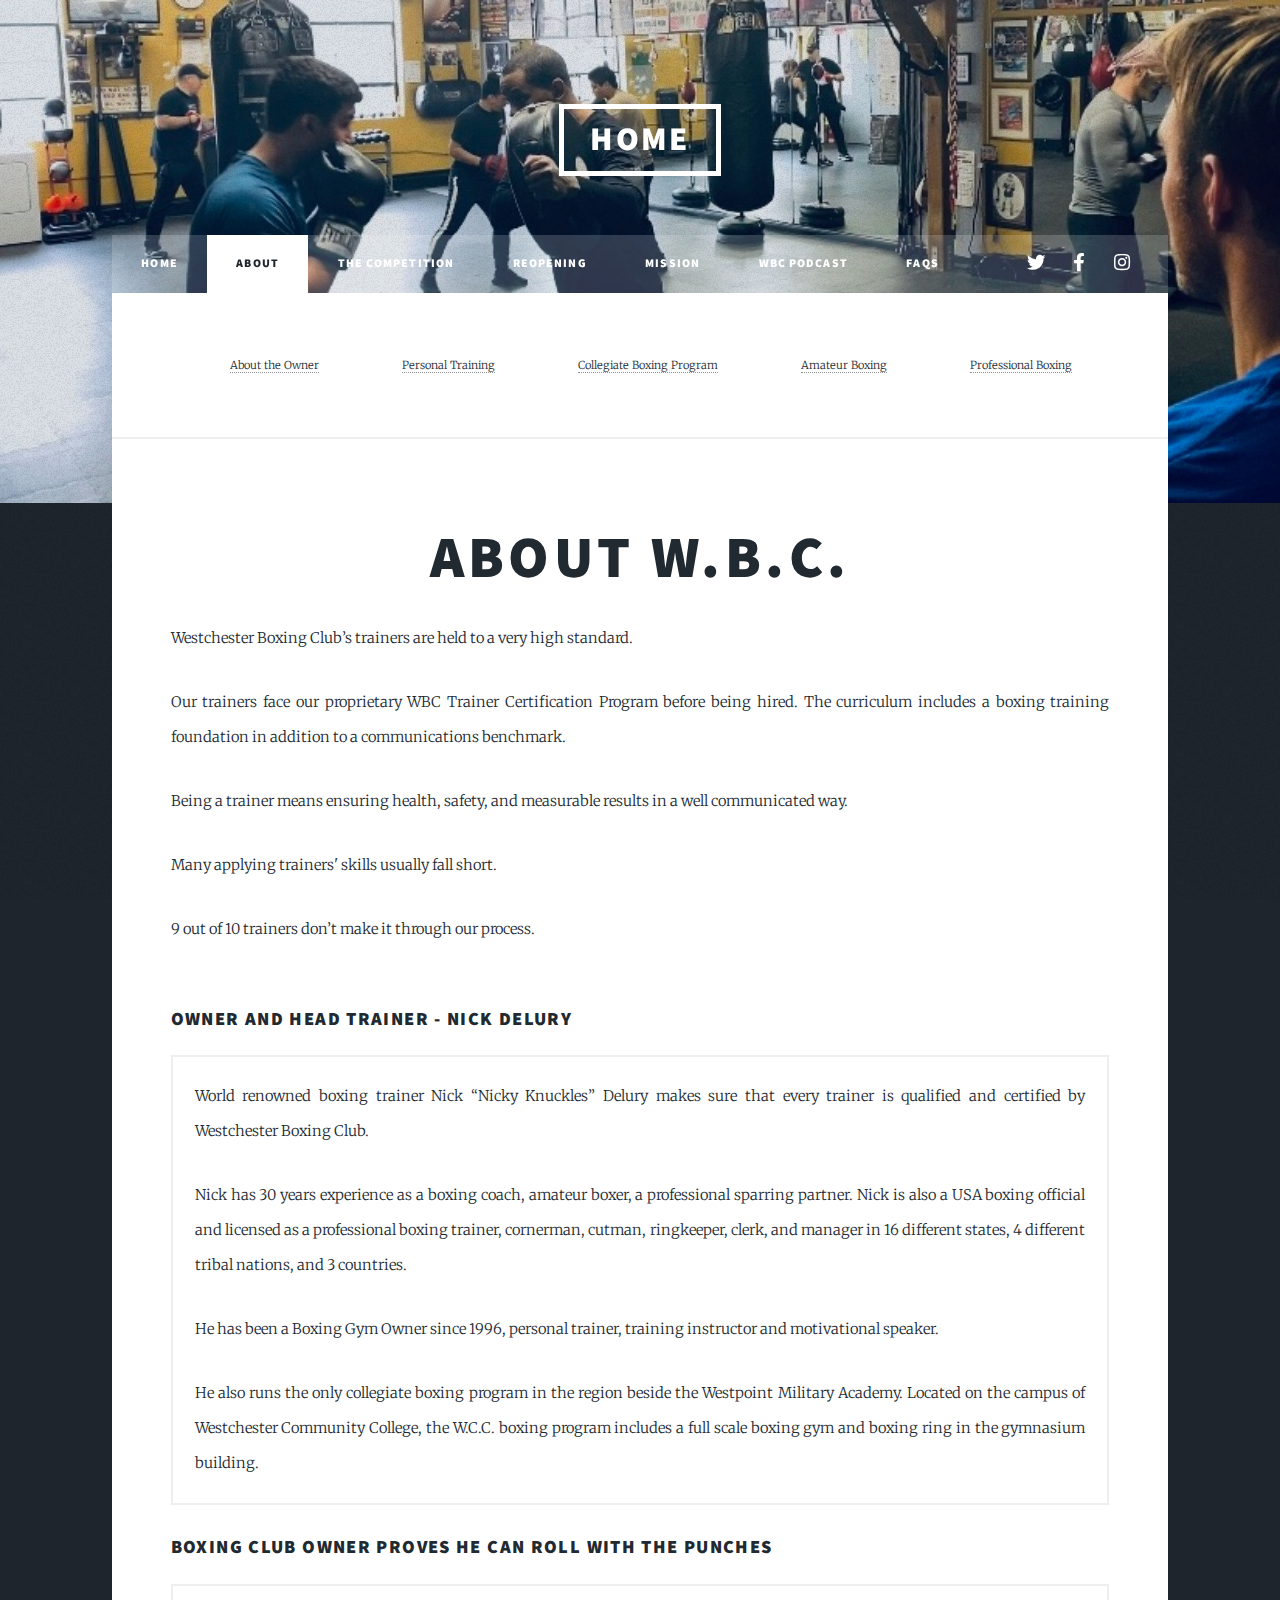
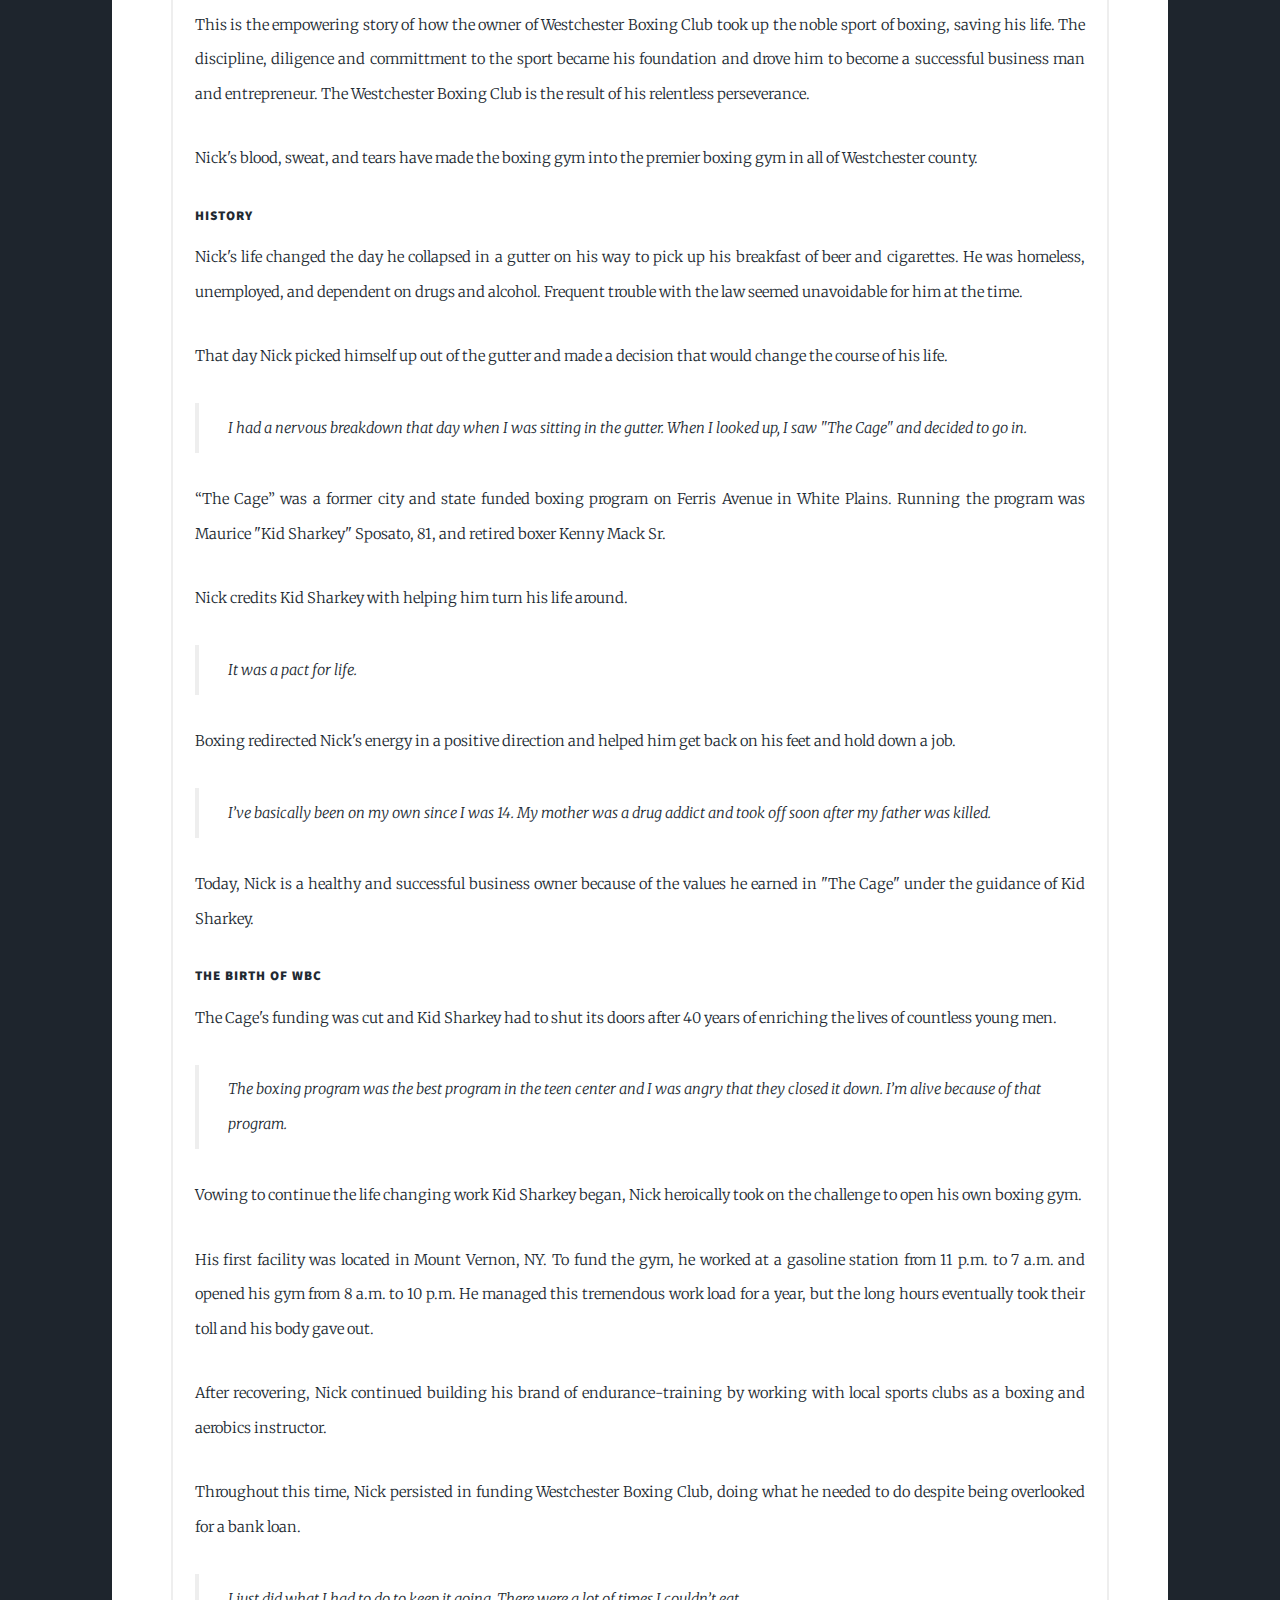
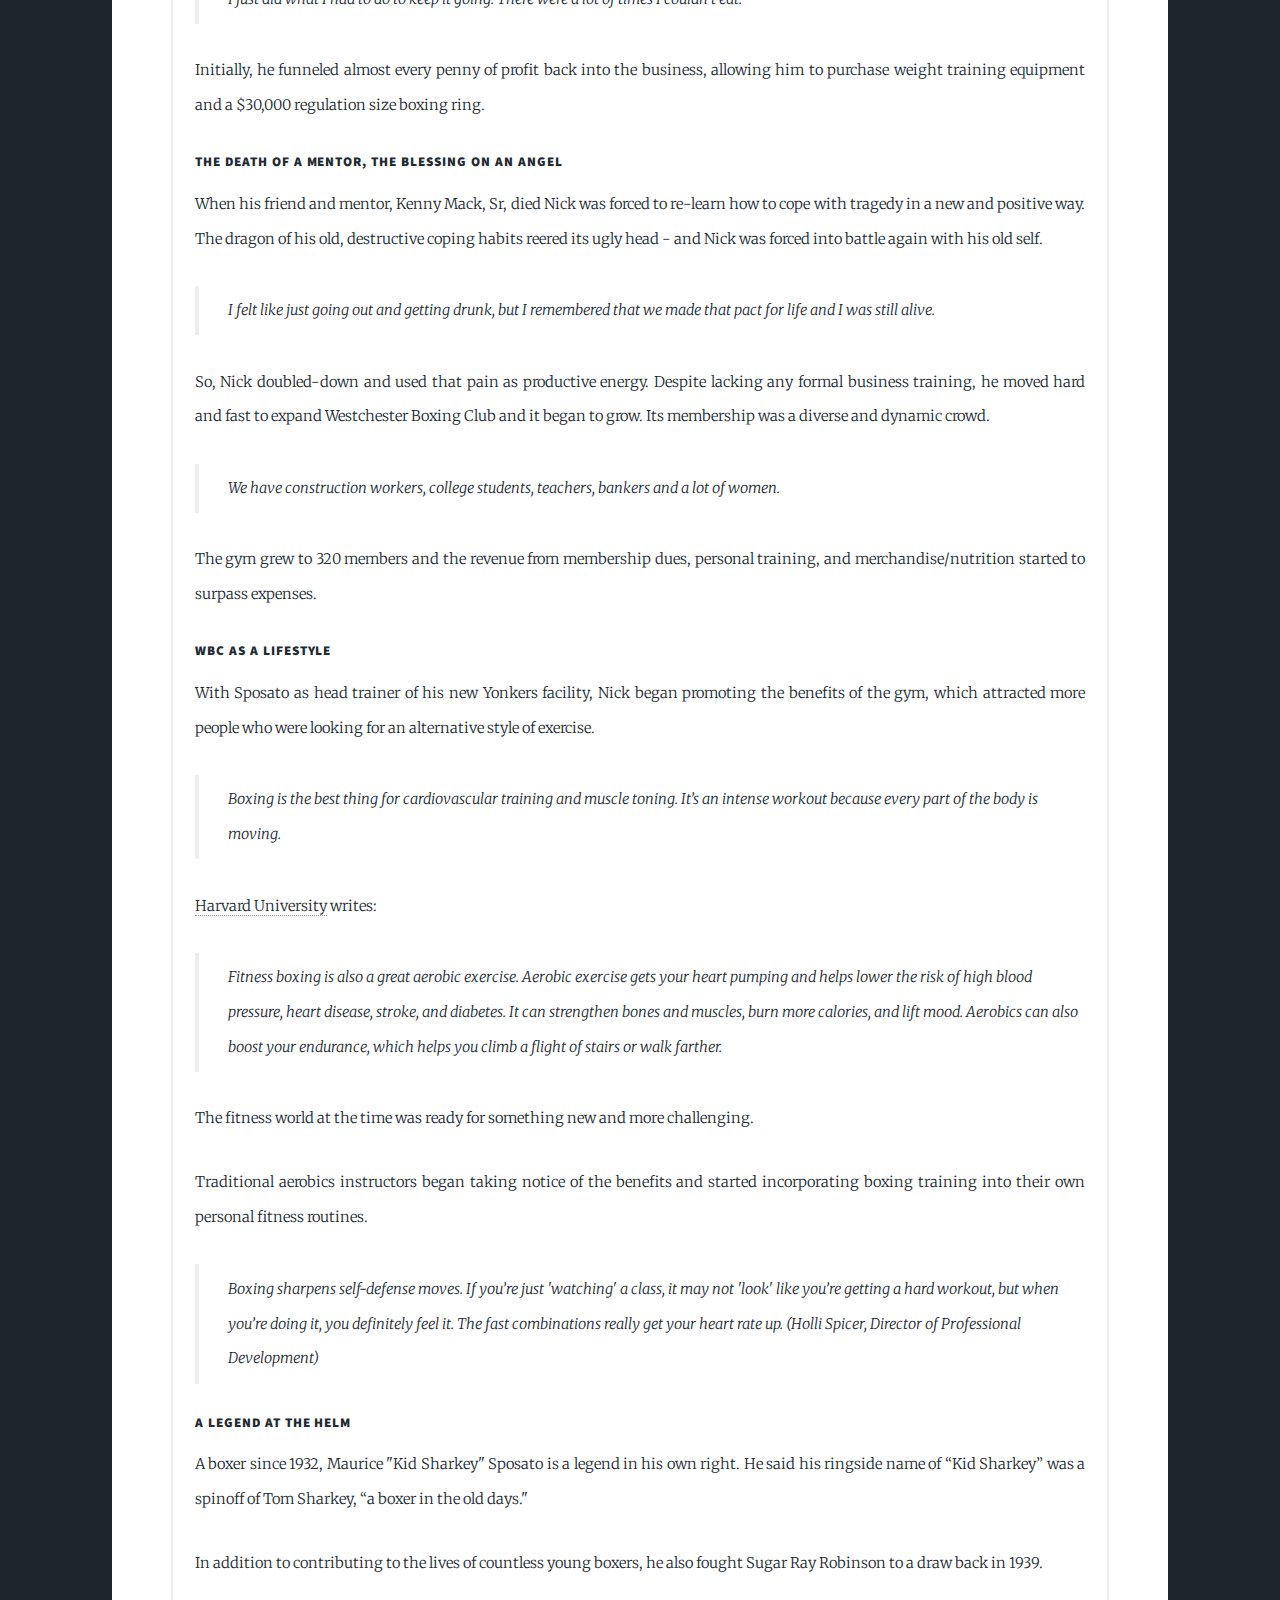
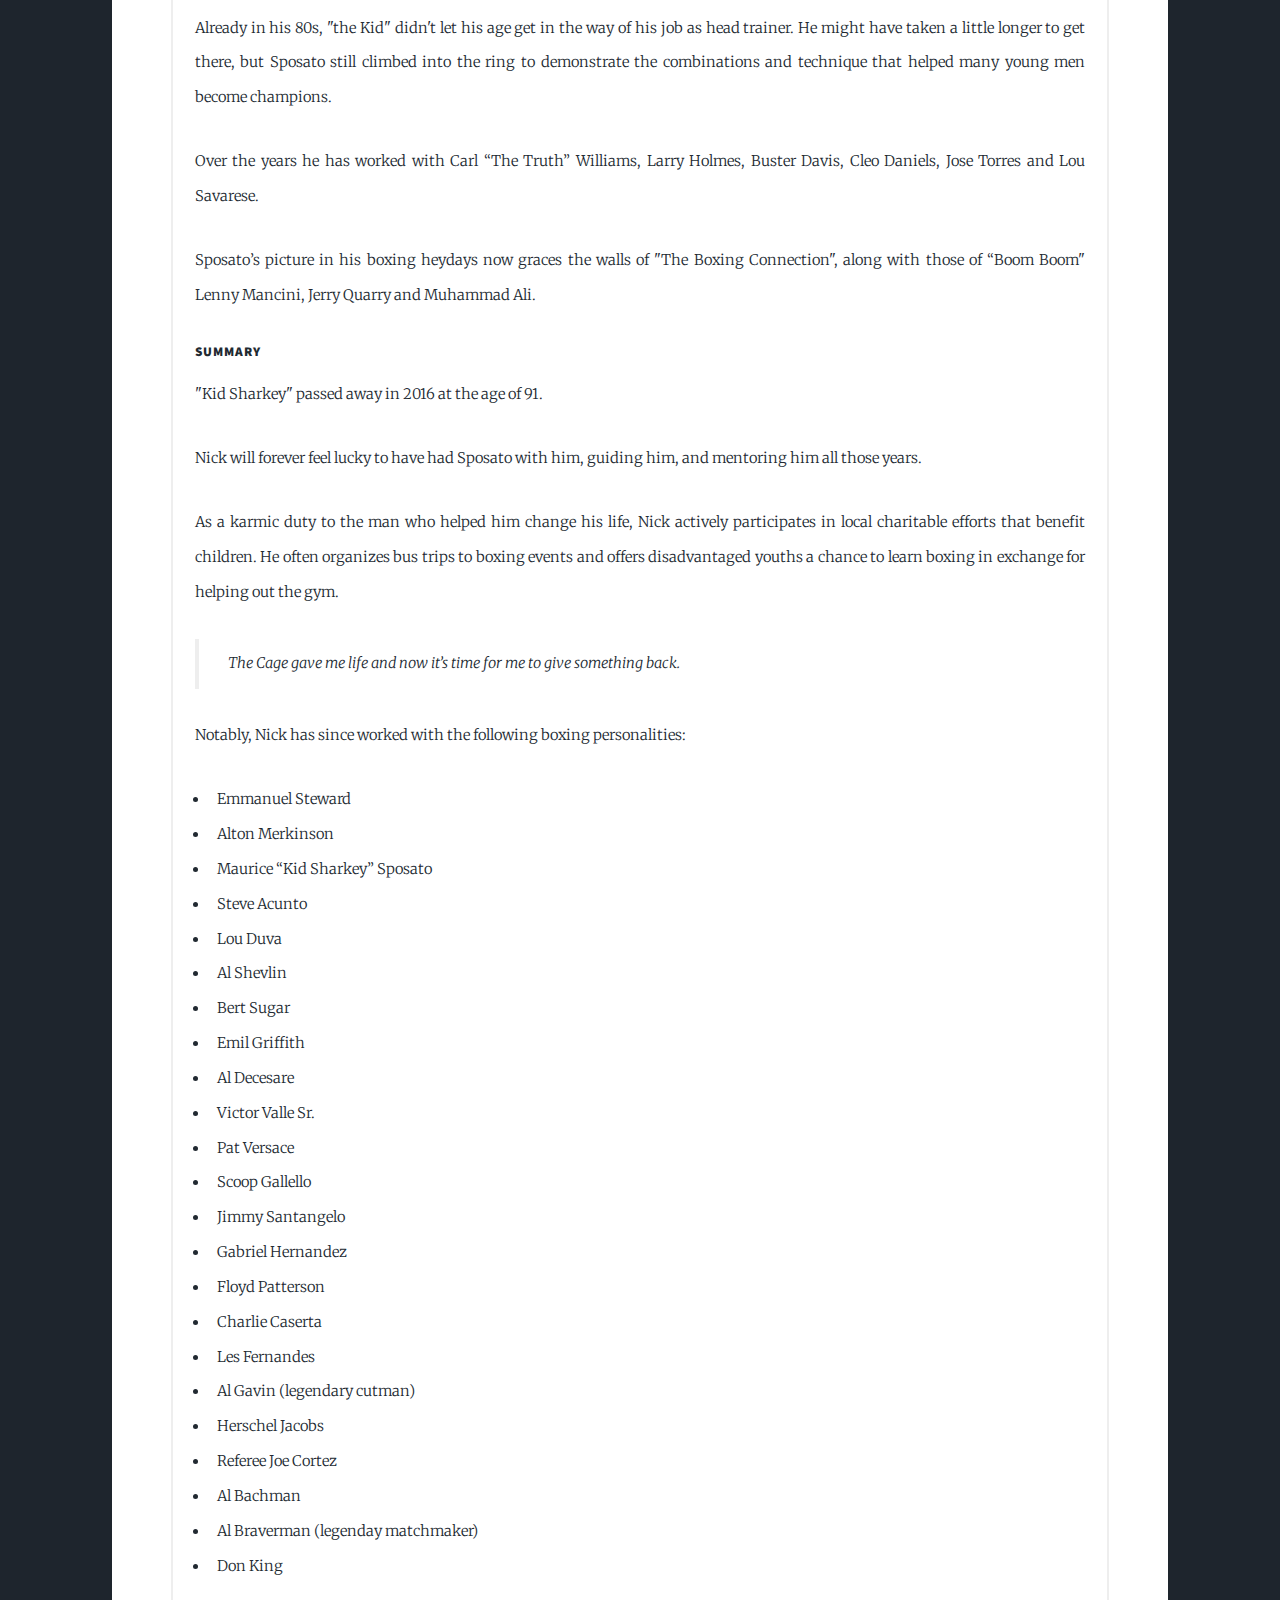
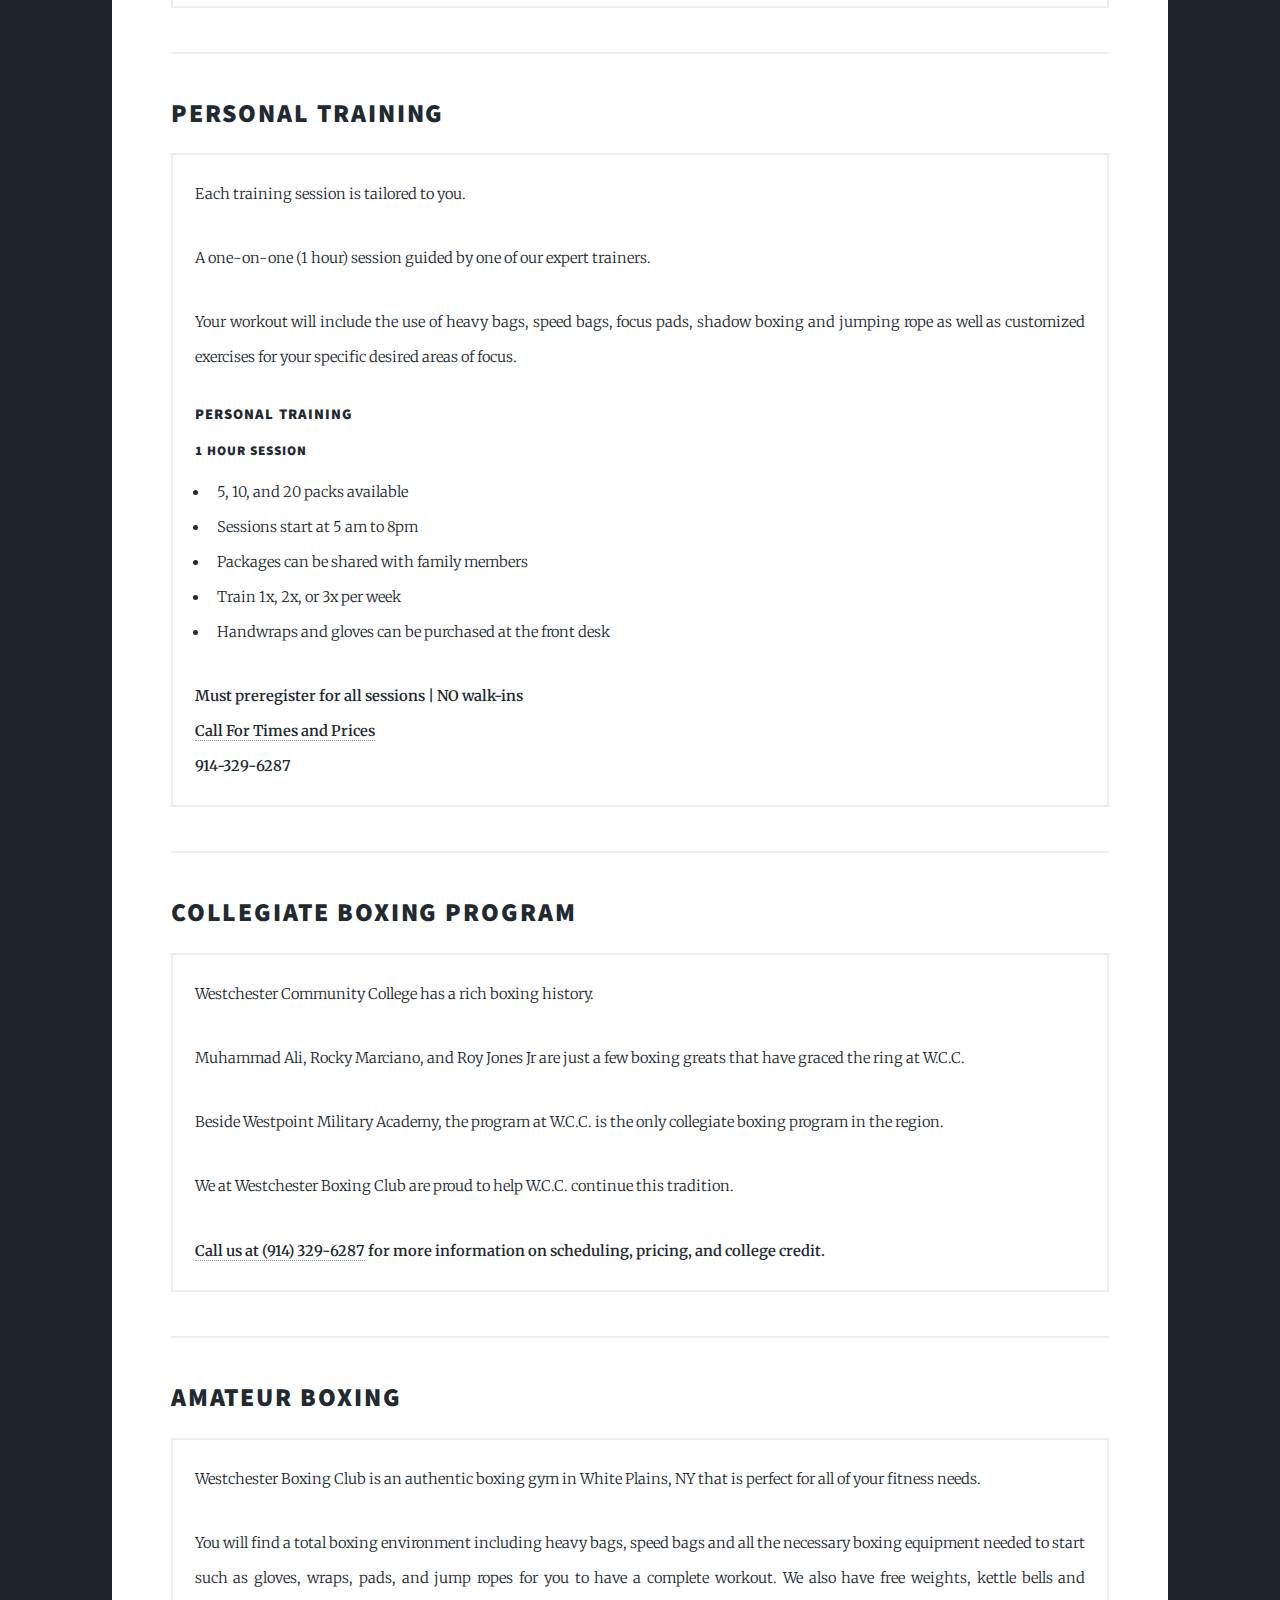
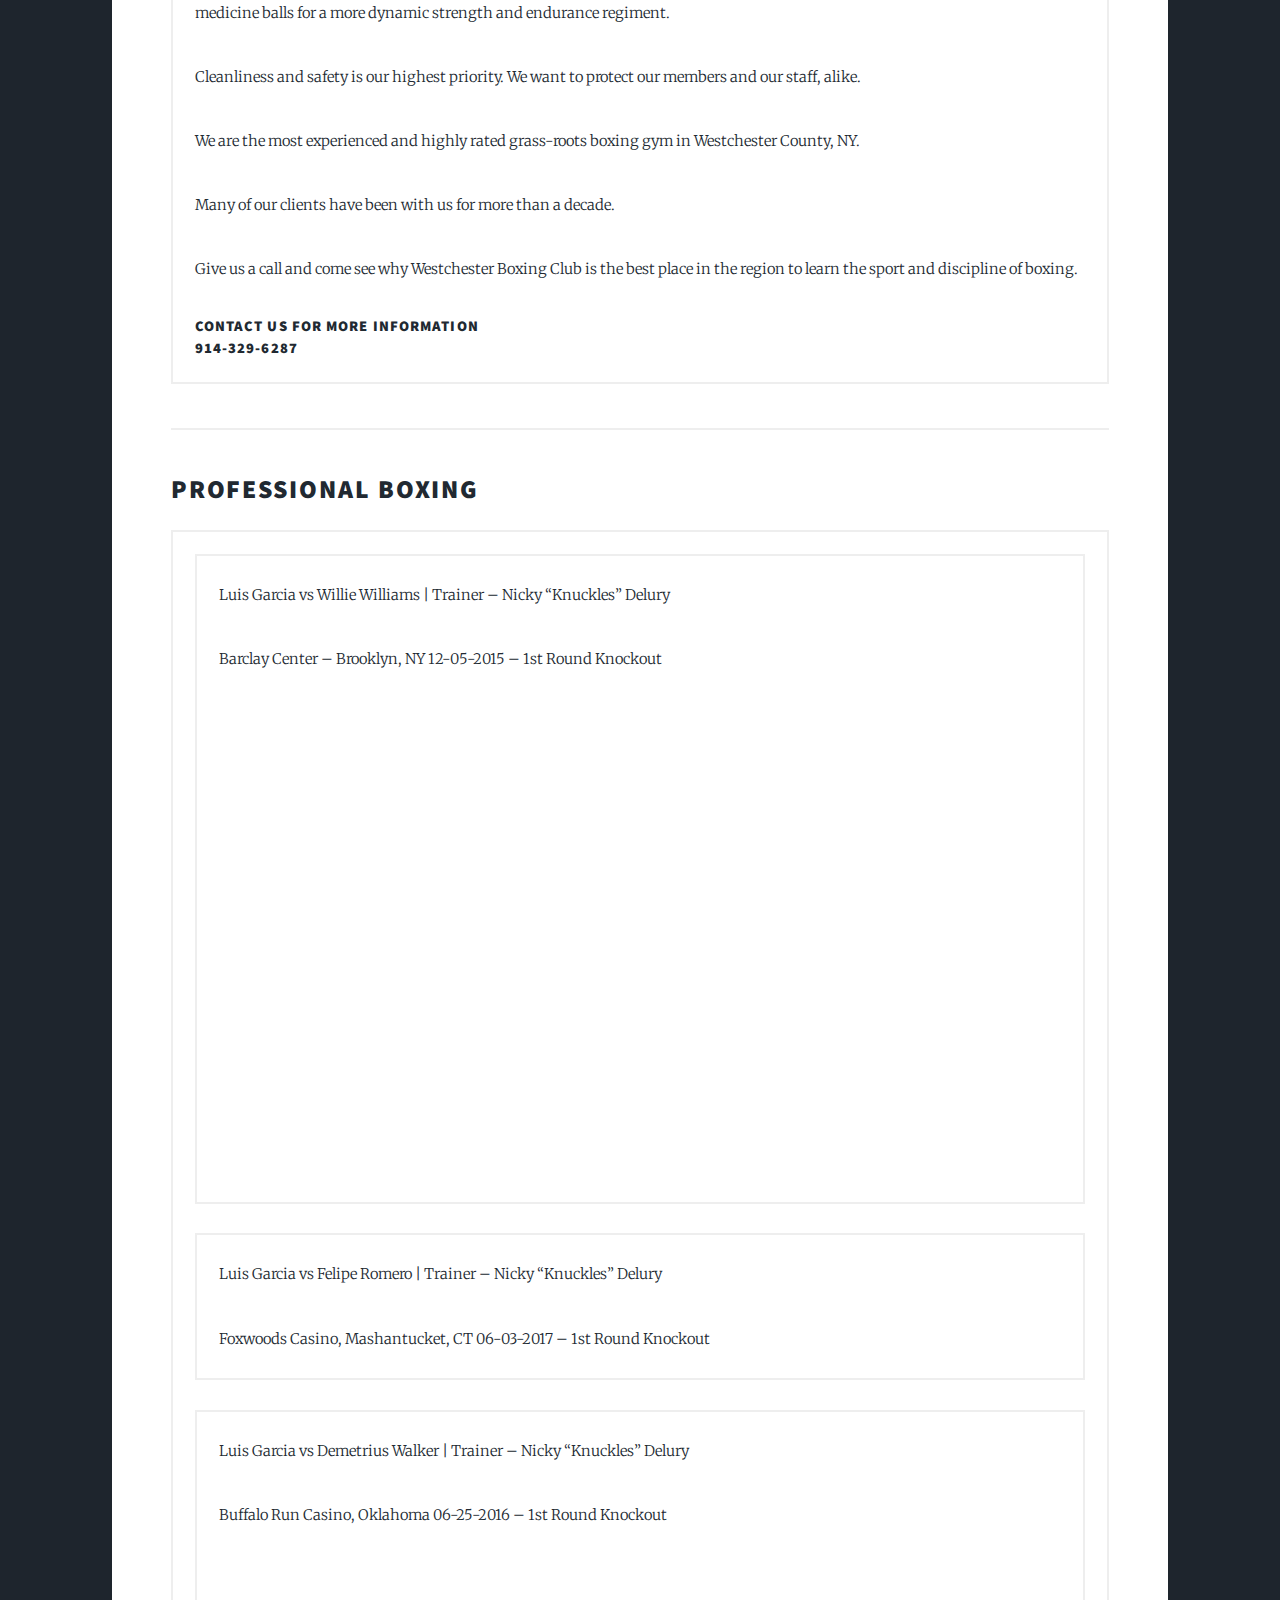
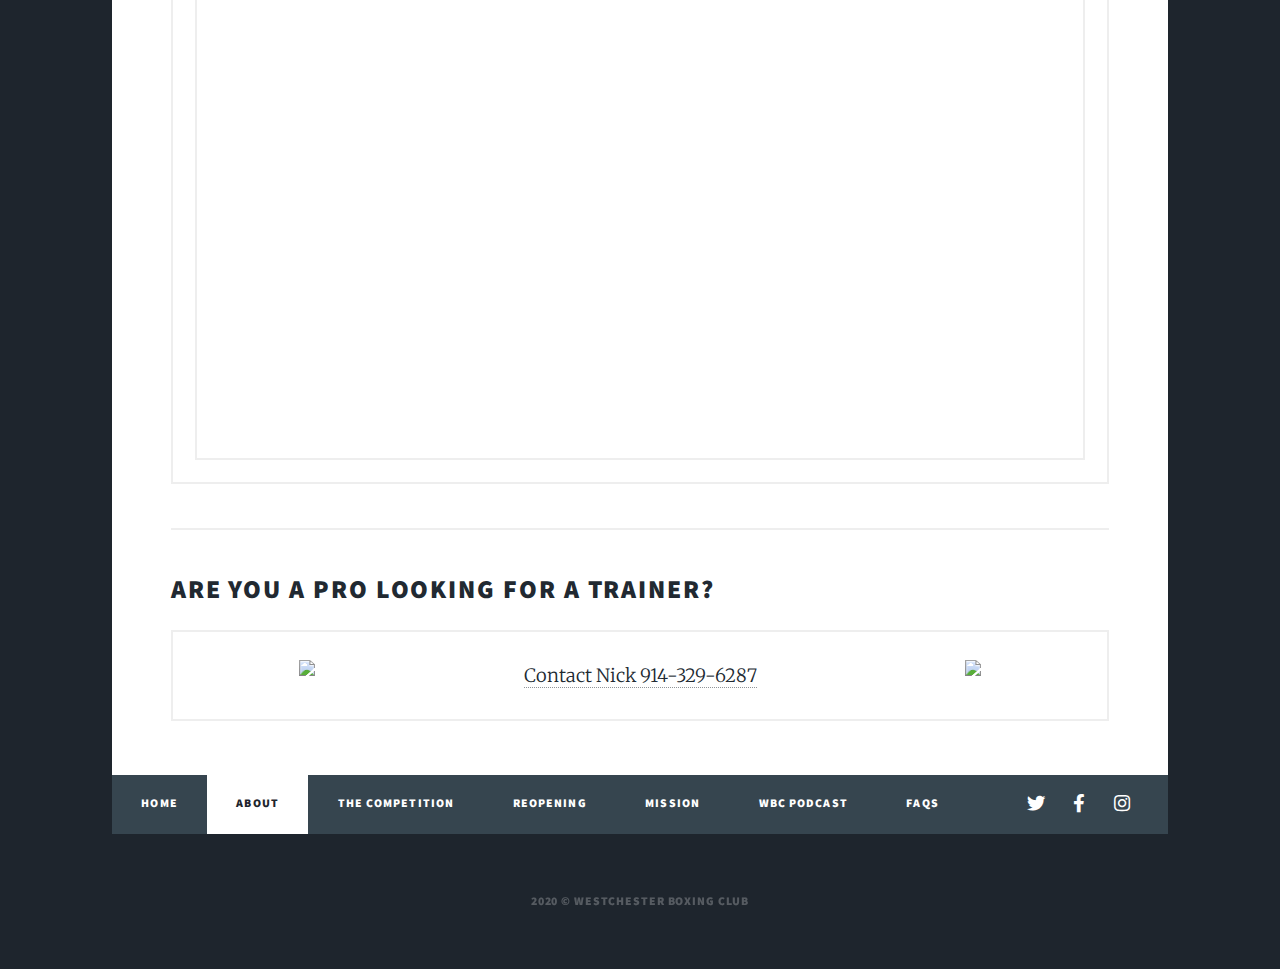
==== commit ee94c251: "latest update" ====
--- a/about.html
+++ b/about.html
@@ -36,7 +36,7 @@
                             <li><a href="reopening.html">Reopening</a></li>
                             <li><a href="mission.html">Mission</a></li>
                             <li><a href="podcast.html">WBC Podcast</a></li>
-                            <li><a href="review.html">WBC Podcast</a></li>
+                            <!-- <li><a href="review.html">WBC Podcast</a></li> -->
 							<li><a href="faq.html">FAQs</a></li>
 						</ul>
 						<ul class="icons">
@@ -51,6 +51,7 @@
 
                         <div>
                             <ul style="display:flex; justify-content: space-around; list-style: none; font-size: 0.75em;">
+                                <li><a href="#nick">About the Owner</a></li>
                                 <li><a href="#personal-training">Personal Training</a></li>
                                 <!-- <li><a href="#hiit-classes">HIIT Boxing Classes</a></li> -->
                                 <li><a href="#collegiate-boxing">Collegiate Boxing Program</a></li>
@@ -86,13 +87,13 @@
 								</header>
                                 
                                 <!-- Nick Delury -->
-                                <h2 id="head-trainer">Head Trainer - Nick Delury</h2>
+                                <h3 id="nick">Owner and Head Trainer - Nick Delury</h3>
                                 <div class="box">
                                     <p>
                                         World renowned boxing trainer Nick “Nicky Knuckles” Delury makes sure that every trainer is qualified and certified by Westchester Boxing Club.
                                     </p>
                                     <p>
-                                        Nick has 30 years experience as a boxing coach, amateur boxer, professional sparring partner. Nick is also a USA boxing official and licensed as a professional boxing trainer, cornerman, cutman, ringkeeper, clerk, and manager in 16 different states, 4 different tribal nations, and 3 countries. 
+                                        Nick has 30 years experience as a boxing coach, amateur boxer, a professional sparring partner. Nick is also a USA boxing official and licensed as a professional boxing trainer, cornerman, cutman, ringkeeper, clerk, and manager in 16 different states, 4 different tribal nations, and 3 countries. 
                                     </p>
                                     <p>
                                         He has been a Boxing Gym Owner since 1996, personal trainer, training instructor and motivational speaker. 
@@ -100,8 +101,179 @@
                                     <p>
                                         He also runs the only collegiate boxing program in the region beside the Westpoint Military Academy.  Located on the campus of Westchester Community College, the W.C.C. boxing program includes a full scale boxing gym and boxing ring in the gymnasium building.
                                     </p>
-                                    <p>
-                                        Notably, Nick has worked with the following individuals:
+                                    
+                                </div>
+
+                                <h3>Boxing Club Owner Proves He Can Roll with The Punches</h3>
+
+                                <div class="box">
+                                    
+                                    <p>
+                                        This is the empowering story of how the owner of Westchester Boxing Club took up the noble sport of boxing, saving his life.
+                                        
+                                        The discipline, diligence and committment to the sport became his foundation and drove him to become a successful business man and entrepreneur. 
+                                        
+                                        The Westchester Boxing Club is the result of his relentless perseverance. 
+                                    </p>
+                                    <p>
+                                        Nick's blood, sweat, and tears have made the boxing gym into the premier boxing gym in all of Westchester county.
+                                    </p> 
+
+                                    <h5>History</h5>
+                                    <p>
+                                        Nick's life changed the day he collapsed in a gutter on his way to pick up his breakfast of beer and cigarettes.  He was homeless, unemployed, and dependent on drugs and alcohol.  Frequent trouble with the law seemed unavoidable for him at the time. 
+                                    </p>
+                                    <p>
+                                        That day Nick picked himself up out of the gutter and made a decision that would change the course of his life.
+                                    </p>
+                                    <blockquote> 
+                                        I had a nervous breakdown that day when I was sitting in the gutter.  When I looked up, I saw "The Cage" and decided to go in.
+                                    </blockquote>
+                                    <p>
+                                        “The Cage” was a former city and state funded boxing program on Ferris Avenue in White Plains.  Running the program was Maurice "Kid Sharkey" Sposato, 81, and retired boxer Kenny Mack Sr. 
+                                    </p>
+                                    <p>
+                                        Nick credits Kid Sharkey with helping him turn his life around.
+                                    </p>
+                                    <blockquote>
+                                        It was a pact for life.
+                                    </blockquote>
+                                    <p>
+                                        Boxing redirected Nick's energy in a positive direction and helped him get back on his feet and hold down a job.
+                                    </p>
+                                    <blockquote>
+                                        I’ve basically been on my own since I was 14.  My mother was a drug addict and took off soon after my father was killed.
+                                    </blockquote>
+                                    <p>
+                                        Today, Nick is a healthy and successful business owner because of the values he earned in "The Cage" under the guidance of Kid Sharkey. 
+                                    </p>
+                                         
+                                    <h5>The Birth of WBC</h5>
+
+                                    <p>
+                                        The Cage's funding was cut and Kid Sharkey had to shut its doors after 40 years of enriching the lives of countless young men.  
+                                    </p>
+
+                                    <blockquote>
+                                        The boxing program was the best program in the teen center and I was angry that they closed it down. I’m alive because of that program.
+                                    </blockquote>
+                            
+                                    <p>
+                                        Vowing to continue the life changing work Kid Sharkey began, Nick heroically took on the challenge to open his own boxing gym.
+                                    </p>
+
+                                    <p>
+                                        His first facility was located in Mount Vernon, NY.  To fund the gym, he worked at a gasoline station from 11 p.m. to 7 a.m. and opened his gym from 8 a.m. to 10 p.m.  He managed this tremendous work load for a year, but the long hours eventually took their toll and his body gave out. 
+                                    </p>
+                                    <p> 
+                                        After recovering, Nick continued building his brand of endurance-training by working with local sports clubs as a boxing and aerobics instructor.
+                                    </p>
+
+                                    <p>
+                                        Throughout this time, Nick persisted in funding Westchester Boxing Club, doing what he needed to do despite being overlooked for a bank loan.
+                                    </p> 
+
+                                    <blockquote>
+                                        I just did what I had to do to keep it going. There were a lot of times I couldn’t eat.
+                                    </blockquote>
+
+                                    <p>
+                                        Initially, he funneled almost every penny of profit back into the business, allowing him to purchase weight training equipment and a $30,000 regulation size boxing ring.  
+                                    </p>
+                                    <h5>The Death of a Mentor, The Blessing on an Angel</h5>
+                                    <p> 
+                                        When his friend and mentor, Kenny Mack, Sr, died Nick was forced to re-learn how to cope with tragedy in a new and positive way.  The dragon of his old, destructive coping habits reered its ugly head - and Nick was forced into battle again with his old self.
+                                    </p>
+
+                                    <blockquote>
+                                        I felt like just going out and getting drunk, but I remembered that we made that pact for life and I was still alive.
+                                    </blockquote>
+
+                                    <p> 
+                                        So, Nick doubled-down and used that pain as productive energy.  Despite lacking any formal business training, he moved hard and fast to expand Westchester Boxing Club and it began to grow.  Its membership was a diverse and dynamic crowd. 
+                                    </p>
+
+                                    <blockquote>
+                                        We have construction workers, college students, teachers, bankers and a lot of women.
+                                    </blockquote>
+                                    <p>
+                                        The gym grew to 320 members and the revenue from membership dues, personal training, and merchandise/nutrition started to surpass expenses.
+                                    </p>     
+                                    
+
+                                    <h5>WBC as a Lifestyle</h5>
+
+                                    <p>
+                                        With Sposato as head trainer of his new Yonkers facility, Nick began promoting the benefits of the gym, which attracted more people who were looking for an alternative style of exercise. 
+                                    </p>
+                                    
+                                    <blockquote>
+                                        Boxing is the best thing for cardiovascular training and muscle toning. It’s an intense workout because every part of the body is moving.
+                                    </blockquote>
+                                    
+                                    <p>
+                                        <a href="https://www.health.harvard.edu/exercise-and-fitness/punch-up-your-exercise-routine-with-fitness-boxing#:~:text=Fitness%20boxing%20is%20also%20a,more%20calories%2C%20and%20lift%20mood." target="_blank">Harvard University</a> writes: 
+                                    </p>    
+                                        
+                                    <blockquote>
+                                        Fitness boxing is also a great aerobic exercise. Aerobic exercise gets your heart pumping and helps lower the risk of high blood pressure, heart disease, stroke, and diabetes. It can strengthen bones and muscles, burn more calories, and lift mood. Aerobics can also boost your endurance, which helps you climb a flight of stairs or walk farther.
+                                    </blockquote>
+                                        
+                                    
+
+                                    <p>
+                                        The fitness world at the time was ready for something new and more challenging.
+                                    </p>
+
+                                    <p>
+                                        Traditional aerobics instructors began taking notice of the benefits and started incorporating boxing training into their own personal fitness routines.
+                                    </p>
+
+                                    <blockquote>
+                                        Boxing sharpens self-defense moves.  If you’re just 'watching' a class, it may not 'look' like you’re getting a hard workout, but when you’re doing it, you definitely feel it.  The fast combinations really get your heart rate up.  (Holli Spicer, Director of Professional Development)
+                                    </blockquote>
+                                        
+                                    <h5>A Legend at the Helm</h5>
+
+                                    <p>
+                                        A boxer since 1932, Maurice "Kid Sharkey" Sposato is a legend in his own right.  He said his ringside name of “Kid Sharkey” was a spinoff of Tom Sharkey, “a boxer in the old days."
+                                    </p>
+                                    <p>
+                                        In addition to contributing to the lives of countless young boxers, he also fought Sugar Ray Robinson to a draw back in 1939.
+                                    </p>
+
+                                    <p>
+                                        Already in his 80s, "the Kid" didn't let his age get in the way of his job as head trainer.  He might have taken a little longer to get there, but Sposato  still climbed into the ring to demonstrate the combinations and technique that helped many young men become champions. 
+                                    </p>
+
+                                    <p>
+                                        Over the years he has worked with Carl “The Truth” Williams, Larry Holmes, Buster Davis, Cleo Daniels, Jose Torres and Lou Savarese.
+                                    </p>
+                                    <p>
+                                        Sposato’s picture in his boxing heydays now graces the walls of "The Boxing Connection", along with those of “Boom Boom" Lenny Mancini, Jerry Quarry and Muhammad Ali.
+                                    </p>
+                                    
+                                    <h5>Summary</h5>
+
+                                    <p>
+                                        "Kid Sharkey" passed away in 2016 at the age of 91.
+                                    </p>
+
+                                    <p>
+                                        Nick will forever feel lucky to have had Sposato with him, guiding him, and mentoring him all those years. 
+                                    </p>
+
+                                    <p>
+                                        As a karmic duty to the man who helped him change his life, Nick actively participates in local charitable efforts that benefit children.  He often organizes bus trips to boxing events and offers disadvantaged youths a chance to learn boxing in exchange for helping out the gym. 
+                                    </p>
+                                        
+
+                                    <blockquote>
+                                        The Cage gave me life and now it’s time for me to give something back.
+                                    </blockquote>
+                                        
+                                    <p>
+                                        Notably, Nick has since worked with the following boxing personalities:
                                     </p>
                                     <ul>
                                         <li>Emmanuel Steward</li>
@@ -128,6 +300,10 @@
                                         <li>Al Braverman (legenday matchmaker)</li>
                                         <li>Don King</li>
                                     </ul>
+
+
+
+
                                 </div>
 
                                 <hr />
@@ -284,8 +460,8 @@
                                         </div>
                                         <div style="text-align: center; font-size: 1.25em;">
                                             
-                                            Contact Nick
-                                            914-329-6287
+                                            <a href="tel:1-914-329-6287">Contact Nick
+                                                914-329-6287</a>
                                         </div>
                                         <div>
                                             <img style="width:100%; height:auto;" src="https://westchesterboxingclub.com/wp-content/uploads/2018/03/Nick6.jpg">
